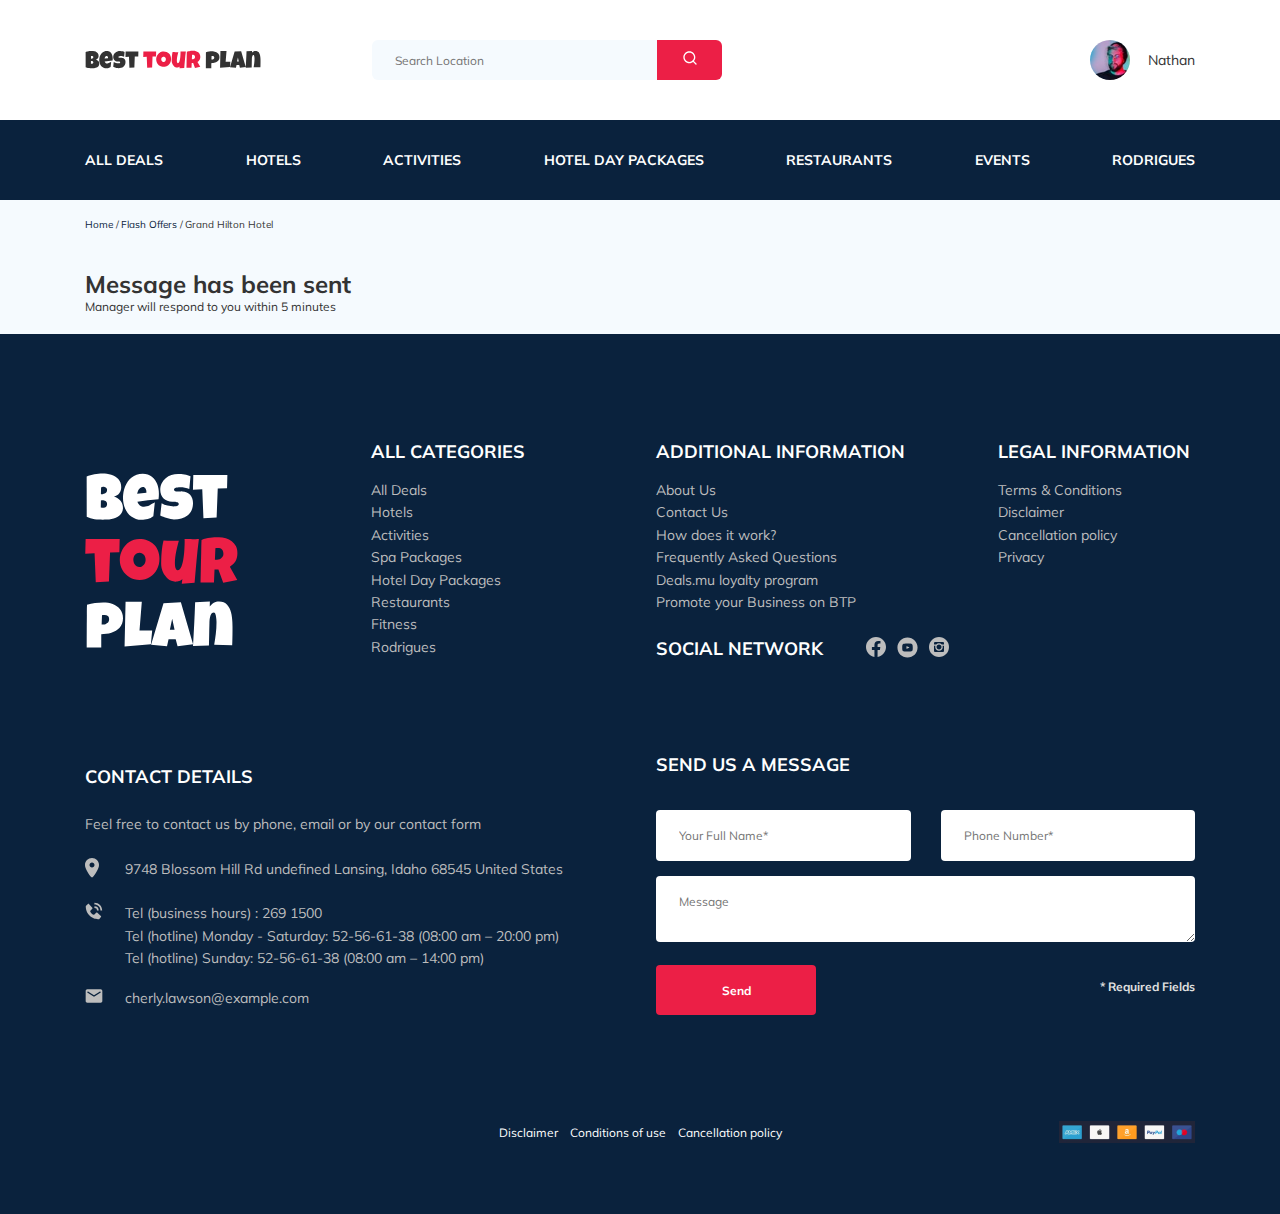
==== thankyou.html @ 8f0db2c3 "fixed: php mailer" ====
<!DOCTYPE html>
<html lang="en">

<head>
  <meta charset="UTF-8">
  <meta http-equiv="X-UA-Compatible" content="IE=edge">
  <meta name="viewport" content="width=device-width, initial-scale=1.0">
  <title>Best Tour Plan</title>
  <link
    href="https://fonts.googleapis.com/css2?family=Mulish:wght@300;400;600;700&family=Nunito+Sans:wght@400;600&display=swap"
    rel="stylesheet">
  <link href="https://fonts.googleapis.com/css2?family=Nunito:wght@300;400;600;700;800&display=swap" rel="stylesheet">
  <link rel="stylesheet" href="css/style.css">
  <link rel="stylesheet" href="css/swiper-bundle.min.css">
</head>

<body>
  <header class="navbar navbar--fixed">
    <div class="container">
      <div class="navbar-top">
        <a href="#" class="logo">
          <img src="img/header-logo-vertical.svg" alt="Logo: Best Tour Plan" class="logo__image">
        </a>
        <form action="#" class="search navbar__search navbar__search--mobile_hidden">
          <input type="text" class="search__input" placeholder="Search Location">
          <button class="search__button">
            <img src="img/search.svg" alt="Icon: search">
          </button>
        </form>
        <a href="#" class="user navbar__user navbar__user--mobile_hidden">
          <img src="img/avatar-nathan.jpg" alt="avatar: Nathan" class="user__avatar">
          <span class="user__name">Nathan</span>
        </a>
        <button class="menu-button navbar-top__menu-button">
          <span class="menu-button__line"></span>
          <span class="menu-button__line"></span>
          <span class="menu-button__line"></span>
        </button>
      </div>

    </div>
    <nav class="navbar-bottom">
      <ul class="navbar-menu container">
        <li class="navbar-menu__item navbar-menu__item--mobile_visible">
          <a href="#" class="user navbar__user navbar__user--mobile_visible">
            <img src="img/avatar-nathan.jpg" alt="avatar: Nathan" class="user__avatar">
            <span class="user__name">Nathan</span>
          </a>
        </li>
        <li class="navbar-menu__item navbar-menu__item--mobile_visible">
          <form action="#" class="search navbar__search navbar__search--mobile_visible">
            <input type="text" class="search__input" placeholder="Search Location">
            <button class="search__button">
              <img src="img/search.svg" alt="Icon: search">
            </button>
          </form>
        </li>
        <li class="navbar-menu__item">
          <a class="navbar-menu__link" href="">All Deals</a>
        </li>
        <li class="navbar-menu__item">
          <a class="navbar-menu__link" href="">Hotels</a>
        </li>
        <li class="navbar-menu__item">
          <a class="navbar-menu__link" href="">Activities</a>
        </li>
        <li class="navbar-menu__item">
          <a class="navbar-menu__link" href="">Hotel Day Packages</a>
        </li>
        <li class="navbar-menu__item">
          <a class="navbar-menu__link" href="">Restaurants</a>
        </li>
        <li class="navbar-menu__item">
          <a class="navbar-menu__link" href="">Events</a>
        </li>
        <li class="navbar-menu__item">
          <a class="navbar-menu__link" href="">Rodrigues</a>
        </li>
      </ul>
    </nav>
  </header>
  <div class="breadcrumb">
    <div class="container">
      <ul class="breadcrumb-list">
        <li class="breadcrumb-list__item">
          <a href="#" class="breadcrumb-list__link">Home</a>
        </li>
        <li class="breadcrumb-list__item">
          <a href="#" class="breadcrumb-list__link">Flash Offers</a>
        </li>
        <li class="breadcrumb-list__item">
          Grand Hilton Hotel
        </li>
      </ul>
    </div>
  </div>
  <section class="hotel">
    <div class="container">
      <div class="hotel-info">
        <div class="hotel-info__text">
          <h1 class="hotel-name">Message has been sent</h1>
          <p class="descripton">Manager will respond to you within 5 minutes</p>
        </div>
      </div>
    </div>
  </section>
  <footer class="footer">
    <div class="container">
      <div class="footer-wrapper">
        <div class="footer__logo">
          <img src="img/footer-logo.svg" alt="logo: best tour plan">
        </div>
        <div class="footer__list footer__categories">
          <h3 class="footer__title">ALL CATEGORIES</h3>
          <ul class="footer__ul">
            <li class="footer__item">
              <a href="#" class="footer__link">All Deals</a>
            </li>
            <li class="footer__item">
              <a href="#" class="footer__link">Hotels</a>
            </li>
            <li class="footer__item">
              <a href="#" class="footer__link">Activities</a>
            </li>
            <li class="footer__item">
              <a href="#" class="footer__link">Spa Packages</a>
            </li>
            <li class="footer__item">
              <a href="#" class="footer__link">Hotel Day Packages</a>
            </li>
            <li class="footer__item">
              <a href="#" class="footer__link">Restaurants</a>
            </li>
            <li class="footer__item">
              <a href="#" class="footer__link">Fitness</a>
            </li>
            <li class="footer__item">
              <a href="#" class="footer__link">Rodrigues</a>
            </li>
          </ul>
        </div>
        <!-- /categories list -->
        <div class="footer__list footer__information">
          <h3 class="footer__title">ADDITIONAL INFORMATION</h3>
          <ul class="footer__ul">
            <li class="footer__item">
              <a href="#" class="footer__link">About Us</a>
            </li>
            <li class="footer__item">
              <a href="#" class="footer__link">Contact Us</a>
            </li>
            <li class="footer__item">
              <a href="#" class="footer__link">How does it work?</a>
            </li>
            <li class="footer__item">
              <a href="#" class="footer__link">Frequently Asked Questions</a>
            </li>
            <li class="footer__item">
              <a href="#" class="footer__link">Deals.mu loyalty program</a>
            </li>
            <li class="footer__item">
              <a href="#" class="footer__link">Promote your Business on BTP</a>
            </li>
          </ul>
        </div>
        <!-- /additional list -->
        <div class="footer__social-network">
          <h3 class="footer__title footer__title--m0">Social Network</h3>
          <div class="footer__social-links">
            <a href="#" class="footer__link">
              <img src="img/fb.svg" alt="icon: facebook">
            </a>
            <a href="#" class="footer__link">
              <img src="img/yt.svg" alt="icon: youtube">
            </a>
            <a href="#" class="footer__link">
              <img src="img/inst.svg" alt="icon: instargam">
            </a>
          </div>
        </div>
        <!-- /.footer__social-network -->
        <div class="footer__list footer__legal">
          <h3 class="footer__title">LEGAL INFORMATION</h3>
          <ul class="footer__ul">
            <li class="footer__item">
              <a href="#" class="footer__link">Terms & Conditions</a>
            </li>
            <li class="footer__item">
              <a href="#" class="footer__link">Disclaimer</a>
            </li>
            <li class="footer__item">
              <a href="#" class="footer__link">Cancellation policy</a>
            </li>
            <li class="footer__item">
              <a href="#" class="footer__link">Privacy</a>
            </li>
          </ul>
        </div>
        <!-- /.footer__legal information -->
        <div class="footer__contact-details">
          <h3 class="footer__title footer__title--mb30">Contact Details</h3>
          <p class="footer__text">Feel free to contact us by phone, email or by our contact form</p>
          <ul class="footer__ul">
            <li class="footer__item footer__item--mb33">
              <div class="footer__icon-wrapper"><img src="img/map-mark.svg" alt="icon: map-mark" class="footer__icon">
              </div>
              9748 Blossom Hill Rd undefined Lansing, Idaho 68545 United States
            </li>
            <li class="footer__item footer__item--mb33">
              <div class="footer__icon-wrapper"><img src="img/phone-call.svg" alt="icon: phone" class="footer__icon">
              </div>
              Tel (business hours) : 269 1500 <br>
              Tel (hotline) Monday - Saturday: 52-56-61-38 (08:00 am – 20:00 pm) <br>
              Tel (hotline) Sunday: 52-56-61-38 (08:00 am – 14:00 pm)

            </li>
            <li class="footer__item footer__item--mb33">
              <div class="footer__icon-wrapper"><img src="img/mail.svg" alt="icon: mail" class="footer__icon"></div>
              cherly.lawson@example.com
            </li>
          </ul>
        </div>
        <!-- /.footer__contact-details -->
        <div class="footer__send-message">
          <h3 class="footer__title footer__title--m34">Send us a message</h3>
          <form action="send.php" method="POST" class="footer__form-wrapper">
            <input type="text" class="input footer__input" placeholder="Your Full Name*" name="name">
            <input type="tel" class="input footer__input" placeholder="Phone Number*" name="phone">
            <textarea class="footer__message" placeholder="Message" name="message"></textarea>
            <button class="button footer__button" type="submit">Send</button>
            <span class="footer__info">* Required Fields</span>
          </form>
        </div>
        <!-- /.footer__send-message -->
        <ul class="footer__bottom bottom">
          <li class="bottom__item"><a href="#" class="bottom__link">Disclaimer</a></li>
          <li class="bottom__item"><a href="#" class="bottom__link">Conditions of use</a></li>
          <li class="bottom__item"><a href="#" class="bottom__link">Cancellation policy</a></li>
        </ul>
        <div class="footer__payment">
          <img src="img/payment.png" alt="payment methods">
        </div>
      </div>
    </div>
  </footer>
  <script src="https://api-maps.yandex.ru/2.1/?apikey=вашAPI-ключ&lang=ru_RU"></script>
  <script src="js/swiper-bundle.min.js"></script>
  <script src="js/main.js"></script>
</body>

</html>
---- css/style.css ----
@charset "UTF-8";
/*! normalize.css v8.0.1 | MIT License | github.com/necolas/normalize.css */
/* Document
   ========================================================================== */
/**
 * 1. Correct the line height in all browsers.
 * 2. Prevent adjustments of font size after orientation changes in iOS.
 */
html {
  line-height: 1.15;
  /* 1 */
  -webkit-text-size-adjust: 100%;
  /* 2 */
}

/* Sections
   ========================================================================== */
/**
 * Remove the margin in all browsers.
 */
body {
  margin: 0;
}

/**
 * Render the `main` element consistently in IE.
 */
main {
  display: block;
}

/**
 * Correct the font size and margin on `h1` elements within `section` and
 * `article` contexts in Chrome, Firefox, and Safari.
 */
h1 {
  font-size: 2em;
  margin: 0.67em 0;
}

/* Grouping content
   ========================================================================== */
/**
 * 1. Add the correct box sizing in Firefox.
 * 2. Show the overflow in Edge and IE.
 */
hr {
  -webkit-box-sizing: content-box;
          box-sizing: content-box;
  /* 1 */
  height: 0;
  /* 1 */
  overflow: visible;
  /* 2 */
}

/**
 * 1. Correct the inheritance and scaling of font size in all browsers.
 * 2. Correct the odd `em` font sizing in all browsers.
 */
pre {
  font-family: monospace, monospace;
  /* 1 */
  font-size: 1em;
  /* 2 */
}

/* Text-level semantics
   ========================================================================== */
/**
 * Remove the gray background on active links in IE 10.
 */
a {
  background-color: transparent;
}

/**
 * 1. Remove the bottom border in Chrome 57-
 * 2. Add the correct text decoration in Chrome, Edge, IE, Opera, and Safari.
 */
abbr[title] {
  border-bottom: none;
  /* 1 */
  text-decoration: underline;
  /* 2 */
  -webkit-text-decoration: underline dotted;
          text-decoration: underline dotted;
  /* 2 */
}

/**
 * Add the correct font weight in Chrome, Edge, and Safari.
 */
b,
strong {
  font-weight: bolder;
}

/**
 * 1. Correct the inheritance and scaling of font size in all browsers.
 * 2. Correct the odd `em` font sizing in all browsers.
 */
code,
kbd,
samp {
  font-family: monospace, monospace;
  /* 1 */
  font-size: 1em;
  /* 2 */
}

/**
 * Add the correct font size in all browsers.
 */
small {
  font-size: 80%;
}

/**
 * Prevent `sub` and `sup` elements from affecting the line height in
 * all browsers.
 */
sub,
sup {
  font-size: 75%;
  line-height: 0;
  position: relative;
  vertical-align: baseline;
}

sub {
  bottom: -0.25em;
}

sup {
  top: -0.5em;
}

/* Embedded content
   ========================================================================== */
/**
 * Remove the border on images inside links in IE 10.
 */
img {
  border-style: none;
}

/* Forms
   ========================================================================== */
/**
 * 1. Change the font styles in all browsers.
 * 2. Remove the margin in Firefox and Safari.
 */
button,
input,
optgroup,
select,
textarea {
  font-family: inherit;
  /* 1 */
  font-size: 100%;
  /* 1 */
  line-height: 1.15;
  /* 1 */
  margin: 0;
  /* 2 */
}

/**
 * Show the overflow in IE.
 * 1. Show the overflow in Edge.
 */
button,
input {
  /* 1 */
  overflow: visible;
}

/**
 * Remove the inheritance of text transform in Edge, Firefox, and IE.
 * 1. Remove the inheritance of text transform in Firefox.
 */
button,
select {
  /* 1 */
  text-transform: none;
}

/**
 * Correct the inability to style clickable types in iOS and Safari.
 */
button,
[type="button"],
[type="reset"],
[type="submit"] {
  -webkit-appearance: button;
}

/**
 * Remove the inner border and padding in Firefox.
 */
button::-moz-focus-inner,
[type="button"]::-moz-focus-inner,
[type="reset"]::-moz-focus-inner,
[type="submit"]::-moz-focus-inner {
  border-style: none;
  padding: 0;
}

/**
 * Restore the focus styles unset by the previous rule.
 */
button:-moz-focusring,
[type="button"]:-moz-focusring,
[type="reset"]:-moz-focusring,
[type="submit"]:-moz-focusring {
  outline: 1px dotted ButtonText;
}

/**
 * Correct the padding in Firefox.
 */
fieldset {
  padding: 0.35em 0.75em 0.625em;
}

/**
 * 1. Correct the text wrapping in Edge and IE.
 * 2. Correct the color inheritance from `fieldset` elements in IE.
 * 3. Remove the padding so developers are not caught out when they zero out
 *    `fieldset` elements in all browsers.
 */
legend {
  -webkit-box-sizing: border-box;
          box-sizing: border-box;
  /* 1 */
  color: inherit;
  /* 2 */
  display: table;
  /* 1 */
  max-width: 100%;
  /* 1 */
  padding: 0;
  /* 3 */
  white-space: normal;
  /* 1 */
}

/**
 * Add the correct vertical alignment in Chrome, Firefox, and Opera.
 */
progress {
  vertical-align: baseline;
}

/**
 * Remove the default vertical scrollbar in IE 10+.
 */
textarea {
  overflow: auto;
}

/**
 * 1. Add the correct box sizing in IE 10.
 * 2. Remove the padding in IE 10.
 */
[type="checkbox"],
[type="radio"] {
  -webkit-box-sizing: border-box;
          box-sizing: border-box;
  /* 1 */
  padding: 0;
  /* 2 */
}

/**
 * Correct the cursor style of increment and decrement buttons in Chrome.
 */
[type="number"]::-webkit-inner-spin-button,
[type="number"]::-webkit-outer-spin-button {
  height: auto;
}

/**
 * 1. Correct the odd appearance in Chrome and Safari.
 * 2. Correct the outline style in Safari.
 */
[type="search"] {
  -webkit-appearance: textfield;
  /* 1 */
  outline-offset: -2px;
  /* 2 */
}

/**
 * Remove the inner padding in Chrome and Safari on macOS.
 */
[type="search"]::-webkit-search-decoration {
  -webkit-appearance: none;
}

/**
 * 1. Correct the inability to style clickable types in iOS and Safari.
 * 2. Change font properties to `inherit` in Safari.
 */
::-webkit-file-upload-button {
  -webkit-appearance: button;
  /* 1 */
  font: inherit;
  /* 2 */
}

/* Interactive
   ========================================================================== */
/*
 * Add the correct display in Edge, IE 10+, and Firefox.
 */
details {
  display: block;
}

/*
 * Add the correct display in all browsers.
 */
summary {
  display: list-item;
}

/* Misc
   ========================================================================== */
/**
 * Add the correct display in IE 10+.
 */
template {
  display: none;
}

/**
 * Add the correct display in IE 10.
 */
[hidden] {
  display: none;
}

/*Обнуление стилей*/
* {
  padding: 0;
  margin: 0;
  border: 0;
}

*,
*:before,
*:after {
  -webkit-box-sizing: border-box;
          box-sizing: border-box;
}

:focus,
:active {
  outline: none;
}

a:focus,
a:active {
  outline: none;
}

nav,
footer,
header,
aside {
  display: block;
}

input,
button,
textarea {
  font-family: inherit;
}

input::-ms-clear {
  display: none;
}

button {
  cursor: pointer;
}

button::-moz-focus-iner {
  padding: 0;
  border: 0;
}

a,
a:visited {
  text-decoration: none;
}

a:hover {
  text-decoration: none;
}

ul li {
  list-style: none;
}

h1,
h2,
h3,
h4,
h5,
h6 {
  font-style: inherit;
  margin: 0;
}

html,
body {
  height: 100%;
  width: 100%;
  font-size: 100%;
  line-height: 1;
  font-family: 'Mulish', sans-serif;
  color: #333333;
  background-color: #F5FAFE;
}

body.lock {
  overflow: hidden;
}

.container {
  max-width: 1110px;
  margin: auto;
}

img {
  max-width: 100%;
}

.navbar {
  background-color: #fff;
}

.navbar-top {
  display: -webkit-box;
  display: -ms-flexbox;
  display: flex;
  -webkit-box-align: center;
      -ms-flex-align: center;
          align-items: center;
  -webkit-box-pack: justify;
      -ms-flex-pack: justify;
          justify-content: space-between;
  padding: 40px 0;
}

.navbar__search {
  margin-right: auto;
  margin-left: 110px;
}

.navbar__menu-button {
  display: none;
}

.navbar-menu {
  display: -webkit-box;
  display: -ms-flexbox;
  display: flex;
  -webkit-box-align: center;
      -ms-flex-align: center;
          align-items: center;
  -webkit-box-pack: justify;
      -ms-flex-pack: justify;
          justify-content: space-between;
  padding: 31px 0;
  color: #fff;
}

.navbar-menu__link {
  color: inherit;
  font-size: 14px;
  font-weight: 700;
  text-transform: uppercase;
  line-height: 18px;
}

.navbar-menu__item--mobile_visible {
  display: none;
}

.navbar-bottom {
  background-color: #0A223D;
}

.logo {
  width: 177px;
}

.search {
  display: -webkit-box;
  display: -ms-flexbox;
  display: flex;
  -webkit-box-align: center;
      -ms-flex-align: center;
          align-items: center;
  overflow: hidden;
  position: relative;
  border-radius: 6px;
  height: 40px;
}

.search__input {
  padding-left: 23px;
  padding-right: 85px;
  height: inherit;
  width: 350px;
  height: 100%;
  border: none;
  font-size: 12px;
  line-height: 15px;
  background-color: #F5FAFE;
  color: #333333;
}

.search__button {
  position: absolute;
  right: 0;
  top: 0;
  height: inherit;
  width: 65px;
  border: none;
  background-color: #EC1F46;
}

.user {
  display: -webkit-box;
  display: -ms-flexbox;
  display: flex;
  -webkit-box-align: center;
      -ms-flex-align: center;
          align-items: center;
  text-decoration: none;
  color: #333333;
}

.user__avatar {
  width: 40px;
  height: 40px;
  border-radius: 50%;
  -o-object-fit: cover;
     object-fit: cover;
}

.user__name {
  font-size: 14px;
  font-weight: normal;
  line-height: 18px;
  margin-left: 18px;
}

.breadcrumb {
  padding: 18px 0;
  font-size: 10px;
  line-height: 13px;
}

.breadcrumb-list {
  display: -webkit-box;
  display: -ms-flexbox;
  display: flex;
  -webkit-box-align: center;
      -ms-flex-align: center;
          align-items: center;
}

.breadcrumb-list__item:not(:last-child) {
  margin-right: 2px;
}

.breadcrumb-list__item:not(:last-child)::after {
  content: '/';
}

.breadcrumb-list__link {
  color: #0A223D;
}

.hotel-info {
  display: -webkit-box;
  display: -ms-flexbox;
  display: flex;
  -webkit-box-align: center;
      -ms-flex-align: center;
          align-items: center;
  -webkit-box-pack: justify;
      -ms-flex-pack: justify;
          justify-content: space-between;
  padding: 20px 0 20px 0;
}

.hotel-info__text {
  display: -webkit-box;
  display: -ms-flexbox;
  display: flex;
  -webkit-box-align: center;
      -ms-flex-align: center;
          align-items: center;
  -ms-flex-wrap: wrap;
      flex-wrap: wrap;
}

.hotel-info__rating {
  padding: 9px 6px 6px 7px;
  background-color: #EC1F46;
  border-radius: 4px;
  color: #fff;
}

.hotel-name {
  display: block;
  font-weight: bold;
  font-size: 24px;
  line-height: 30px;
  margin-right: 14px;
}

.hotel-grid {
  display: -webkit-box;
  display: -ms-flexbox;
  display: flex;
  -webkit-box-pack: justify;
      -ms-flex-pack: justify;
          justify-content: space-between;
}

.hotel-slider {
  width: 728px;
  height: 450px;
}

.hotel-slider__item {
  width: 100%;
  height: 100%;
  position: relative;
  border-radius: 8px;
  overflow: hidden;
}

.hotel-slider__item::after {
  content: '';
  position: absolute;
  width: 100%;
  height: 100%;
  top: 0;
  left: 0;
  background: -webkit-gradient(linear, left top, left bottom, from(rgba(0, 122, 223, 0.48)), to(rgba(255, 255, 255, 0.128)));
  background: linear-gradient(180deg, rgba(0, 122, 223, 0.48) 0%, rgba(255, 255, 255, 0.128) 100%);
  z-index: 5;
}

.hotel-slider__button {
  position: absolute;
  width: 30px;
  height: 30px;
  z-index: 10;
  top: 50%;
  -webkit-transform: translateY(-50%);
          transform: translateY(-50%);
  background-color: transparent;
  background-size: 10px;
}

.hotel-slider__button--prev {
  background-image: url(../img/arrow-prev.svg);
  background-repeat: no-repeat;
  background-position: center;
  left: 18px;
}

.hotel-slider__button--next {
  background-image: url(../img/arrow-next.svg);
  background-repeat: no-repeat;
  background-position: center;
  right: 18px;
}

.swiper-container.hotel-slider {
  margin-left: 0;
}

.stars {
  display: -webkit-box;
  display: -ms-flexbox;
  display: flex;
  -ms-flex-preferred-size: 100%;
      flex-basis: 100%;
  margin-bottom: 8px;
  margin-right: 15px;
}

.offer {
  padding: 3px 9px 4px 9px;
  background-color: #EC1F46;
  color: #fff;
  font-weight: 600;
  font-size: 10px;
  line-height: 13px;
  border-radius: 3px;
}

.descripton {
  display: block;
  -ms-flex-preferred-size: 100%;
      flex-basis: 100%;
  font-size: 12px;
  line-height: 15px;
}

.rating {
  min-width: 65px;
  height: 45px;
  text-align: center;
}

.rating__user {
  display: block;
  font-weight: 600;
  font-size: 8px;
  line-height: 10px;
  margin-bottom: 2px;
}

.rating__counter {
  font-weight: bold;
  font-size: 14px;
  line-height: 18px;
}

.rating__counter--best {
  font-size: 10px;
}

.booking {
  font-family: 'Nunito', sans-serif;
}

.booking__other {
  width: 100%;
  padding: 13px 0;
  background-color: #EC1F46;
  font-weight: 600;
  font-size: 14px;
  line-height: 19px;
  color: #fff;
  border-radius: 4px;
}

.booking__option {
  width: 350px;
  padding: 29px 29px 26px 26px;
  margin-bottom: 27px;
  font-family: 'Nunito', sans-serif;
  background: #0A223D;
  color: #fff;
  border-radius: 8px;
}

.booking__map {
  width: 347px;
  height: 213px;
  border-radius: 10px;
  overflow: hidden;
}

.price {
  display: -webkit-box;
  display: -ms-flexbox;
  display: flex;
  -webkit-box-pack: justify;
      -ms-flex-pack: justify;
          justify-content: space-between;
  margin-bottom: 9px;
}

.price__person {
  margin-top: 4px;
}

.price__start {
  display: block;
  font-weight: normal;
  font-size: 10px;
  line-height: 14px;
}

.price__pricetag {
  display: block;
  font-weight: 800;
  font-size: 24px;
  line-height: 32px;
}

.price__per-room {
  display: block;
  font-weight: normal;
  font-size: 12px;
  line-height: 16px;
  margin-top: -4px;
}

.price__guests {
  display: -webkit-box;
  display: -ms-flexbox;
  display: flex;
  -webkit-box-align: center;
      -ms-flex-align: center;
          align-items: center;
  -webkit-box-pack: justify;
      -ms-flex-pack: justify;
          justify-content: space-between;
  margin-bottom: 8px;
}

.price__icon {
  margin-right: 9px;
}

.price--quantity {
  font-weight: normal;
  font-size: 12px;
  line-height: 16px;
}

.price__room {
  display: -webkit-box;
  display: -ms-flexbox;
  display: flex;
  -webkit-box-align: center;
      -ms-flex-align: center;
          align-items: center;
  -webkit-box-pack: justify;
      -ms-flex-pack: justify;
          justify-content: space-between;
}

.price__quantity {
  font-weight: normal;
  font-size: 12px;
  line-height: 16px;
}

.call-center {
  display: -webkit-box;
  display: -ms-flexbox;
  display: flex;
  -webkit-box-align: center;
      -ms-flex-align: center;
          align-items: center;
  -webkit-box-pack: justify;
      -ms-flex-pack: justify;
          justify-content: space-between;
  margin-bottom: 17px;
  font-weight: 600;
  font-size: 18px;
  line-height: 25px;
}

.call-center__quick-dial {
  font-style: normal;
  font-weight: 600;
  font-size: 18px;
  line-height: 25px;
}

.call-center__phone {
  display: -webkit-box;
  display: -ms-flexbox;
  display: flex;
  -webkit-box-align: center;
      -ms-flex-align: center;
          align-items: center;
  -webkit-box-pack: justify;
      -ms-flex-pack: justify;
          justify-content: space-between;
}

.call-center__number {
  margin-left: 8px;
  color: #fff;
}

.newsletter {
  margin-top: 70px;
  padding: 98px 0 87px 0;
  background: url(../img/newsletter-bg.jpg);
  background-attachment: fixed;
  background-repeat: no-repeat;
  background-size: cover;
  background-position: center;
  position: relative;
}

.newsletter::after {
  content: '';
  position: absolute;
  left: 0;
  top: 0;
  right: 0;
  bottom: 0;
  width: 100%;
  height: 100%;
  background: rgba(10, 34, 61, 0.8);
}

.newsletter-container {
  margin: auto;
  max-width: 730px;
  display: -webkit-box;
  display: -ms-flexbox;
  display: flex;
  -webkit-box-align: center;
      -ms-flex-align: center;
          align-items: center;
  -webkit-box-pack: justify;
      -ms-flex-pack: justify;
          justify-content: space-between;
  color: #fff;
}

.newsletter-title {
  font-weight: 300;
  font-size: 24px;
  line-height: 30px;
  z-index: 10;
}

.newsletter-title__strong {
  display: block;
  font-weight: 600;
  font-size: 36px;
  line-height: 45px;
  text-transform: uppercase;
}

.newsletter__subscribe {
  width: 350px;
  z-index: 10;
  background: #FFFFFF;
  border-radius: 4px;
  overflow: hidden;
  position: relative;
}

.subscribe__input {
  width: 100%;
  padding: 19px 75px 19px 33px;
  font-weight: 300;
  font-size: 14px;
  line-height: 18px;
  color: #BDBDBD;
}

.subscribe__button {
  position: absolute;
  top: 0;
  right: 0;
  width: 65px;
  height: 100%;
  background-color: #EC1F46;
  font-weight: bold;
  font-size: 12px;
  line-height: 15px;
  color: #fff;
}

.reviews {
  padding: 40px 0 70px 0;
}

.reviews__title {
  font-style: normal;
  font-weight: bold;
  font-size: 36px;
  line-height: 45px;
  text-align: center;
  text-transform: uppercase;
  color: #333333;
  margin-bottom: 70px;
}

.reviews-slider__profile {
  text-align: center;
  margin-bottom: 30px;
  margin-top: -45px;
}

.reviews-slider__item {
  position: relative;
  max-width: 731px;
  -webkit-box-align: center;
      -ms-flex-align: center;
          align-items: center;
  margin: 45px auto 0;
  display: -webkit-box;
  display: -ms-flexbox;
  display: flex;
  -webkit-box-orient: vertical;
  -webkit-box-direction: normal;
      -ms-flex-direction: column;
          flex-direction: column;
  align-items: center;
  background-color: #fff;
  padding: 0 96px 30px 98px;
}

.reviews-slider__item::after {
  content: '';
  background-image: url(../img/quote-left.svg);
  position: absolute;
  width: 70px;
  height: 48px;
  top: 13px;
  left: 64px;
}

.reviews-slider__item::before {
  content: '';
  background-image: url(../img/quote-right.svg);
  position: absolute;
  width: 70px;
  height: 48px;
  bottom: 114px;
  right: 60px;
}

.reviews-slider__avatar {
  width: 90px;
  height: 90px;
  border-radius: 50%;
  -o-object-fit: cover;
     object-fit: cover;
  margin-bottom: 8px;
}

.reviews-slider__username {
  font-style: normal;
  font-weight: bold;
  font-size: 12px;
  line-height: 15px;
  color: #EC1F46;
  margin-bottom: 10px;
}

.reviews-slider__date {
  display: block;
  font-weight: normal;
  font-size: 10px;
  line-height: 13px;
  color: #000;
  margin-bottom: 4px;
}

.reviews-slider__rating {
  display: -webkit-box;
  display: -ms-flexbox;
  display: flex;
  -webkit-box-pack: center;
      -ms-flex-pack: center;
          justify-content: center;
  -webkit-box-align: center;
      -ms-flex-align: center;
          align-items: center;
  margin: 0;
}

.reviews-slider__text {
  max-height: 115px;
  overflow: auto;
  font-weight: normal;
  font-size: 12px;
  line-height: 160%;
  text-align: justify;
  color: #333333;
}

.reviews-slider__button {
  position: absolute;
  width: 30px;
  height: 30px;
  z-index: 10;
  top: 50%;
  -webkit-transform: translateY(-100%);
          transform: translateY(-100%);
  background-position: center;
  background-color: transparent;
  background-repeat: no-repeat;
  background-size: 10px;
}

.reviews-slider__button--prev {
  background-image: url(../img/secondary-left.svg);
  left: 18px;
}

.reviews-slider__button--next {
  background-image: url(../img/secondary-right.svg);
  right: 18px;
}

.stars__item {
  margin: 0 1px;
}

.activities {
  padding-top: 60px;
  padding-bottom: 98px;
}

.activities-title {
  font-style: normal;
  font-weight: bold;
  font-size: 24px;
  line-height: 30px;
  text-transform: uppercase;
  color: #000000;
  margin-bottom: 57px;
}

.activities-wrapper {
  display: -webkit-box;
  display: -ms-flexbox;
  display: flex;
  -webkit-box-pack: justify;
      -ms-flex-pack: justify;
          justify-content: space-between;
  gap: 20px;
}

.card-item {
  width: 255px;
  height: 255px;
  display: -webkit-box;
  display: -ms-flexbox;
  display: flex;
  -webkit-box-orient: vertical;
  -webkit-box-direction: normal;
      -ms-flex-direction: column;
          flex-direction: column;
  -webkit-box-align: start;
      -ms-flex-align: start;
          align-items: start;
  -webkit-box-pack: end;
      -ms-flex-pack: end;
          justify-content: flex-end;
  position: relative;
  border-radius: 6px;
  overflow: hidden;
  padding: 24px 26px;
  color: #fff;
}

.card-item__image {
  height: 100%;
  width: 100%;
  position: absolute;
  top: 0;
  left: 0;
  right: 0;
  bottom: 0;
  -o-object-fit: cover;
     object-fit: cover;
  z-index: -2;
}

.card-item__title {
  font-weight: bold;
  font-size: 16px;
  line-height: 20px;
  margin-bottom: 18px;
  max-height: 70%;
  overflow: hidden;
}

.card-item__button {
  padding: 7px 22px 7px 21px;
  font-weight: 600;
  font-size: 12px;
  line-height: 16px;
  color: #fff;
  background-color: #EC1F46;
  border-radius: 4px;
}

.card-item::before {
  content: '';
  width: 100%;
  height: 100%;
  position: absolute;
  top: 0;
  left: 0;
  background: linear-gradient(179.83deg, rgba(196, 196, 196, 0) 35.34%, #0A223D 99.85%);
  z-index: -1;
}

.packages {
  margin-bottom: 70px;
}

.packages-title {
  font-weight: bold;
  font-size: 36px;
  line-height: 45px;
  text-align: center;
  text-transform: uppercase;
  margin-bottom: 65px;
}

.packages-cards {
  display: -ms-grid;
  display: grid;
  -ms-grid-rows: 500px 500px;
  -ms-grid-columns: (1fr)[3];
      grid-template: 500px 500px/repeat(3, 1fr);
  gap: 30px;
}

.packages-cards__item {
  display: -webkit-box;
  display: -ms-flexbox;
  display: flex;
  border-radius: 8px;
  overflow: hidden;
  position: relative;
}

.packages-cards__item::before {
  content: 'Flash Offer';
  position: absolute;
  left: 0;
  top: 34px;
  padding: 8px 12px 7px 11px;
  color: #fff;
  font-weight: 600;
  font-size: 12px;
  line-height: 15px;
  background-color: #EC1F46;
  border-radius: 0px 4px 4px 0px;
}

.packages-cards__item--big {
  -ms-grid-row: 1;
  grid-row: 1;
  -ms-grid-column: 1;
  -ms-grid-column-span: 2;
  grid-column: 1 / 3;
}

.packages-cards__item--little {
  -webkit-box-orient: vertical;
  -webkit-box-direction: normal;
      -ms-flex-direction: column;
          flex-direction: column;
}

.packages-cards__image {
  width: 100%;
  height: 100%;
  -o-object-fit: cover;
     object-fit: cover;
  -webkit-box-flex: 0;
      -ms-flex: 0 0 50%;
          flex: 0 0 50%;
}

.packages-cards__info {
  padding: 46px 21px 30px 43px;
  background-color: #0A223D;
  color: #fff;
  -webkit-box-flex: 0;
      -ms-flex: 0 0 50%;
          flex: 0 0 50%;
}

.packages-cards__info--little {
  padding: 30px 21px 25px 32px;
}

.packages-cards__stars {
  max-width: 48px;
  display: -webkit-box;
  display: -ms-flexbox;
  display: flex;
  -webkit-box-pack: justify;
      -ms-flex-pack: justify;
          justify-content: space-between;
  margin-bottom: 5px;
}

.packages-cards__stars--little {
  display: none;
}

.packages-cards__title {
  font-weight: bold;
  font-size: 18px;
  line-height: 23px;
  margin-bottom: 27px;
}

.packages-cards__title--little {
  margin-bottom: 23px;
}

.packages-cards__text {
  font-weight: normal;
  font-size: 14px;
  line-height: 160.6%;
  margin-bottom: 34px;
}

.packages-cards__text--little {
  display: none;
}

.packages-cards__options {
  margin-bottom: 37px;
  display: -webkit-box;
  display: -ms-flexbox;
  display: flex;
  -webkit-box-orient: vertical;
  -webkit-box-direction: normal;
      -ms-flex-direction: column;
          flex-direction: column;
  -webkit-box-pack: justify;
      -ms-flex-pack: justify;
          justify-content: space-between;
  height: 67px;
}

.packages-cards__options-item {
  font-weight: normal;
  font-size: 12px;
  line-height: 15px;
}

.packages-cards__options--little {
  margin-bottom: 24px;
}

.packages-cards__icon {
  width: 14px;
  height: 14px;
  margin-right: 14px;
}

.packages-cards__price {
  display: -webkit-box;
  display: -ms-flexbox;
  display: flex;
  -webkit-box-align: end;
      -ms-flex-align: end;
          align-items: flex-end;
  -webkit-box-pack: justify;
      -ms-flex-pack: justify;
          justify-content: space-between;
}

.packages-cards__price-old {
  display: block;
  font-weight: normal;
  font-size: 14px;
  line-height: 18px;
  -webkit-text-decoration-line: line-through;
          text-decoration-line: line-through;
  margin-bottom: 5px;
}

.packages-cards__price-new {
  font-weight: bold;
  font-size: 24px;
  line-height: 30px;
}

.packages-cards__button {
  padding: 11px 27px 10px 26px;
  color: #fff;
  font-weight: 600;
  font-size: 14px;
  line-height: 19px;
  background-color: #EC1F46;
  border-radius: 4px;
}

.footer {
  background-color: #0A223D;
  color: #BDBDBD;
  padding-top: 106px;
  padding-bottom: 46px;
}

.footer-wrapper {
  display: -ms-grid;
  display: grid;
  -ms-grid-rows: (minmax(70px, -webkit-max-content))[6];
  -ms-grid-rows: (minmax(70px, max-content))[6];
  -ms-grid-columns: (minmax(-webkit-min-content, 1fr))[4];
  -ms-grid-columns: (minmax(min-content, 1fr))[4];
      grid-template: repeat(6, minmax(70px, -webkit-max-content))/repeat(4, minmax(-webkit-min-content, 1fr));
      grid-template: repeat(6, minmax(70px, max-content))/repeat(4, minmax(min-content, 1fr));
  -webkit-column-gap: 32px;
          column-gap: 32px;
}

.footer__logo {
  -ms-grid-row: 1;
  -ms-grid-row-span: 2;
  grid-row: 1/3;
  -ms-flex-item-align: center;
      -ms-grid-row-align: center;
      align-self: center;
}

.footer__categories {
  -ms-grid-row: 1;
  -ms-grid-row-span: 2;
  grid-row: 1/3;
}

.footer__social-network {
  display: -webkit-box;
  display: -ms-flexbox;
  display: flex;
  -webkit-box-align: center;
      -ms-flex-align: center;
          align-items: center;
  -ms-grid-column: 3;
  -ms-grid-column-span: 2;
  grid-column: 3/5;
}

.footer__legal {
  -ms-grid-column: 4;
  -ms-grid-column-span: 1;
  grid-column: 4/5;
  -ms-grid-row: 1;
  -ms-grid-row-span: 1;
  grid-row: 1/2;
  -ms-grid-column-align: end;
      justify-self: end;
  padding-right: 5px;
}

.footer__contact-details {
  margin-top: 12px;
  -ms-grid-row: 4;
  -ms-grid-row-span: 1;
  grid-row: 4/5;
  -ms-grid-column: 1;
  -ms-grid-column-span: 2;
  grid-column: 1/3;
}

.footer__send-message {
  -ms-grid-row: 4;
  -ms-grid-row-span: 1;
  grid-row: 4/5;
  -ms-grid-column: 3;
  -ms-grid-column-span: 2;
  grid-column: 3/5;
}

.footer__title {
  font-style: normal;
  font-weight: bold;
  font-size: 18px;
  line-height: 23px;
  color: #fff;
  margin-bottom: 16px;
  text-transform: uppercase;
}

.footer__title--m0 {
  margin: 0;
}

.footer__title--m34 {
  margin-bottom: 34px;
}

.footer__title--mb30 {
  margin-bottom: 25px;
}

.footer__item {
  font-style: normal;
  font-weight: normal;
  font-size: 14px;
  line-height: 160%;
  color: #BDBDBD;
}

.footer__link {
  color: inherit;
}

.footer__social-links {
  width: 83px;
  display: -webkit-box;
  display: -ms-flexbox;
  display: flex;
  -webkit-box-align: center;
      -ms-flex-align: center;
          align-items: center;
  -webkit-box-pack: justify;
      -ms-flex-pack: justify;
          justify-content: space-between;
  margin-left: 43px;
}

.footer__form-wrapper {
  display: -ms-grid;
  display: grid;
  -ms-grid-rows: (minmax(51px, -webkit-min-content))[3];
  -ms-grid-rows: (minmax(51px, min-content))[3];
  -ms-grid-columns: (minmax(160px, 1fr))[2];
      grid-template: repeat(3, minmax(51px, -webkit-min-content))/repeat(2, minmax(160px, 1fr));
      grid-template: repeat(3, minmax(51px, min-content))/repeat(2, minmax(160px, 1fr));
  grid-row-gap: 15px;
  grid-column-gap: 30px;
}

.footer__message {
  -ms-grid-column: 1;
  -ms-grid-column-span: 2;
  grid-column: 1/3;
  background-color: #fff;
  padding: 18px 23px;
  border-radius: 4px;
  font-weight: normal;
  font-size: 12px;
  line-height: 15px;
  color: #BDBDBD;
  max-height: 123px;
  max-width: 100%;
}

.footer__input {
  background-color: #fff;
  border-radius: 4px;
  padding: 18px 23px;
  font-weight: normal;
  font-size: 12px;
  line-height: 15px;
  color: #BDBDBD;
}

.footer__button {
  padding: 18px 65px 17px 66px;
  font-weight: bold;
  font-size: 12px;
  line-height: 15px;
  color: #FFFFFF;
  background-color: #EC1F46;
  border-radius: 4px;
  margin-top: 8px;
  max-width: -webkit-max-content;
  max-width: -moz-max-content;
  max-width: max-content;
}

.footer__info {
  -ms-flex-item-align: center;
      -ms-grid-row-align: center;
      align-self: center;
  -ms-grid-column-align: end;
      justify-self: end;
  font-weight: bold;
  font-size: 12px;
  line-height: 15px;
  color: #E0E0E0;
}

.footer__text {
  font-weight: normal;
  font-size: 14px;
  line-height: 160%;
  margin-bottom: 22px;
}

.footer__item {
  display: -webkit-box;
  display: -ms-flexbox;
  display: flex;
  -webkit-box-align: start;
      -ms-flex-align: start;
          align-items: flex-start;
}

.footer__item--mb33 {
  margin-bottom: 18px;
}

.footer__icon-wrapper {
  width: 18px;
  margin-right: 22px;
  -ms-flex-negative: 0;
      flex-shrink: 0;
}

.footer__bottom {
  -ms-grid-row: 6;
  -ms-grid-row-span: 1;
  grid-row: 6/7;
  -ms-grid-column: 2;
  -ms-grid-column-span: 2;
  grid-column: 2/4;
  -ms-flex-item-align: center;
      -ms-grid-row-align: center;
      align-self: center;
}

.footer__payment {
  -ms-grid-row: 6;
  -ms-grid-row-span: 1;
  grid-row: 6/7;
  -ms-grid-column: 4;
  -ms-grid-column-span: 1;
  grid-column: 4/5;
  -ms-flex-item-align: center;
      -ms-grid-row-align: center;
      align-self: center;
  -ms-grid-column-align: end;
      justify-self: end;
}

.bottom {
  display: -webkit-box;
  display: -ms-flexbox;
  display: flex;
  -webkit-box-pack: center;
      -ms-flex-pack: center;
          justify-content: center;
}

.bottom__item {
  font-weight: normal;
  font-size: 12px;
  line-height: 15px;
  color: #FFFFFF;
  margin: 0 6px;
}

.bottom__link {
  color: inherit;
}

@media (max-width: 1200px) {
  .container {
    max-width: 960px;
  }
  .hotel-slider {
    width: 590px;
  }
  .swiper-slide__image {
    height: 100%;
    width: 100%;
    -o-object-fit: cover;
       object-fit: cover;
  }
  .card-item {
    width: 230px;
    height: 230px;
  }
}

@media (max-width: 992px) {
  .container {
    max-width: 700px;
  }
  .logo {
    width: 132px;
  }
  .navbar-top {
    padding: 30px 0;
  }
  .navbar__search {
    margin-left: 47px;
  }
  .navbar-menu {
    padding: 22px 0;
    -ms-flex-pack: distribute;
        justify-content: space-around;
  }
  .navbar-menu__link {
    font-size: 12px;
    line-height: 15px;
  }
  .search__input {
    width: 340px;
  }
  .hotel-grid {
    -webkit-box-orient: vertical;
    -webkit-box-direction: normal;
        -ms-flex-direction: column;
            flex-direction: column;
  }
  .hotel__slider {
    margin-bottom: 30px;
  }
  .hotel-slider {
    width: 100%;
  }
  .booking {
    display: -webkit-box;
    display: -ms-flexbox;
    display: flex;
    -webkit-box-pack: justify;
        -ms-flex-pack: justify;
            justify-content: space-between;
  }
  .booking__option {
    width: 340px;
    margin-bottom: 0;
    padding: 29px 22px 26px 23px;
  }
  .booking__map {
    width: 340px;
    height: 210px;
  }
  .newsletter {
    margin-top: 60px;
    padding: 92px 0 93px 0;
  }
  .newsletter-container {
    max-width: 700px;
  }
  .reviews {
    padding: 40px 0 60px 0;
  }
  .reviews__title {
    font-size: 30px;
    line-height: 38px;
    margin-bottom: 50px;
  }
  .reviews-slider__item {
    max-width: 580px;
    padding: 0 60px 30px 64px;
  }
  .reviews-slider__text {
    max-height: 135px;
  }
  .reviews-slider__button--prev {
    left: 0;
    -webkit-transform: translateY(-50%);
            transform: translateY(-50%);
  }
  .reviews-slider__button--next {
    -webkit-transform: translateY(-50%);
            transform: translateY(-50%);
    right: 0;
  }
  .activities {
    padding-bottom: 68px;
  }
  .activities-wrapper {
    -ms-flex-wrap: wrap;
        flex-wrap: wrap;
  }
  .card-item {
    -webkit-box-flex: 0;
        -ms-flex: 0 1 340px;
            flex: 0 1 340px;
    height: 255px;
  }
  .footer {
    padding-top: 73px;
  }
  .footer-wrapper {
    -ms-grid-rows: (minmax(56px, -webkit-max-content))[5];
    -ms-grid-rows: (minmax(56px, max-content))[5];
    -ms-grid-columns: (1fr)[6];
        grid-template: repeat(5, minmax(56px, -webkit-max-content))/repeat(6, 1fr);
        grid-template: repeat(5, minmax(56px, max-content))/repeat(6, 1fr);
    grid-row-gap: 39px;
    grid-column-gap: 30px;
  }
  .footer__logo {
    -ms-flex-item-align: start;
        -ms-grid-row-align: start;
        align-self: start;
    -ms-grid-row: 1;
    -ms-grid-row-span: 1;
    grid-row: 1 / 2;
    -ms-grid-column: 1;
    -ms-grid-column-span: 1;
    grid-column: 1 / 2;
  }
  .footer__social-network {
    -ms-grid-row: 1;
    -ms-grid-row-span: 1;
    grid-row: 1 / 2;
    -ms-grid-column: 2;
    -ms-grid-column-span: 4;
    grid-column: 2 / 6;
    padding-left: 66px;
  }
  .footer__categories {
    -ms-grid-row: 2;
    -ms-grid-row-span: 1;
    grid-row: 2 / 3;
    -ms-grid-column: 1;
    -ms-grid-column-span: 2;
    grid-column: 1 / 3;
  }
  .footer__information {
    -ms-grid-row: 2;
    -ms-grid-row-span: 1;
    grid-row: 2 / 3;
    -ms-grid-column: 2;
    -ms-grid-column-span: 3;
    grid-column: 2 / 5;
    padding-left: 79px;
  }
  .footer__legal {
    -ms-grid-row: 2;
    -ms-grid-row-span: 1;
    grid-row: 2 / 3;
    -ms-grid-column: 5;
    -ms-grid-column-span: 2;
    grid-column: 5 / 7;
    padding-right: 12px;
  }
  .footer__contact-details {
    margin-top: 21px;
    -ms-grid-row: 3;
    -ms-grid-row-span: 1;
    grid-row: 3 / 4;
    grid-column: span 6;
  }
  .footer__send-message {
    max-width: 540px;
    margin-top: 5px;
    -ms-grid-column: 1;
    -ms-grid-column-span: 5;
    grid-column: 1 / 6;
  }
  .footer__bottom {
    -ms-grid-row: 5;
    -ms-grid-row-span: 1;
    grid-row: 5/6;
    -ms-grid-column: 1;
    -ms-grid-column-span: 3;
    grid-column: 1/4;
    -ms-flex-item-align: center;
        -ms-grid-row-align: center;
        align-self: center;
    -ms-grid-column-align: start;
        justify-self: start;
  }
  .footer__payment {
    -ms-grid-row: 5;
    -ms-grid-row-span: 1;
    grid-row: 5/6;
    -ms-grid-column: 5;
    -ms-grid-column-span: 2;
    grid-column: 5/7;
    -ms-flex-item-align: center;
        -ms-grid-row-align: center;
        align-self: center;
    -ms-grid-column-align: end;
        justify-self: end;
  }
  .footer__logo {
    height: 120px;
  }
  .footer__icon-wrapper {
    margin-left: 8px;
    margin-right: 20px;
  }
  .vertical {
    max-width: 97px;
  }
  .bottom__item:nth-of-type(1) {
    margin-left: 0;
  }
}

@media (max-width: 767px) {
  body {
    padding-top: 72px;
  }
  .container {
    max-width: 576px;
    width: 92%;
  }
  .navbar__user--mobile_hidden, .navbar__search--mobile_hidden {
    display: none;
  }
  .navbar__user--mobile_visible, .navbar__search--mobile_visible {
    display: -webkit-box;
    display: -ms-flexbox;
    display: flex;
  }
  .navbar__user {
    -webkit-box-orient: vertical;
    -webkit-box-direction: normal;
        -ms-flex-direction: column;
            flex-direction: column;
    -webkit-box-pack: center;
        -ms-flex-pack: center;
            justify-content: center;
  }
  .navbar__search--mobile_visible {
    max-width: 243px;
    margin: 0;
  }
  .navbar-menu {
    -webkit-box-orient: vertical;
    -webkit-box-direction: normal;
        -ms-flex-direction: column;
            flex-direction: column;
    padding-top: 30px;
  }
  .navbar-menu__item {
    margin-bottom: 18px;
  }
  .navbar-menu__item--mobile_visible {
    display: block;
    margin-bottom: 27px;
  }
  .navbar-menu__item--mobile_visible:nth-of-type(2) {
    margin-bottom: 38px;
  }
  .navbar-bottom {
    display: none;
    position: fixed;
    left: 0;
    right: 0;
    bottom: 0;
    top: 72px;
    overflow: auto;
  }
  .navbar-bottom--visible {
    display: block;
  }
  .navbar--fixed {
    position: fixed;
    left: 0;
    right: 0;
    top: 0;
    z-index: 99;
  }
  .user__name {
    margin-left: 0;
    margin-top: 10px;
    color: #fff;
  }
  .menu-button {
    width: 16px;
    height: 11px;
    display: -webkit-box;
    display: -ms-flexbox;
    display: flex;
    -webkit-box-align: center;
        -ms-flex-align: center;
            align-items: center;
    -webkit-box-pack: justify;
        -ms-flex-pack: justify;
            justify-content: space-between;
    -webkit-box-orient: vertical;
    -webkit-box-direction: normal;
        -ms-flex-direction: column;
            flex-direction: column;
  }
  .menu-button__line {
    width: 16px;
    height: 1px;
    background-color: #333333;
  }
  .rating {
    display: none;
  }
  .offer {
    -webkit-box-ordinal-group: 0;
        -ms-flex-order: -1;
            order: -1;
  }
  .stars {
    -ms-flex-preferred-size: auto;
        flex-basis: auto;
    margin-left: auto;
  }
  .hotel-info {
    padding: 5px 0 21px 0;
  }
  .hotel-name {
    -ms-flex-preferred-size: 100%;
        flex-basis: 100%;
    margin-top: 10px;
    margin-right: 0;
  }
  .hotel-slider {
    height: 350px;
  }
  .hotel-slider__button {
    background-size: 4px;
  }
  .hotel-slider__button--prev {
    left: -2px;
  }
  .hotel-slider__button--next {
    right: -2px;
  }
  .booking {
    -webkit-box-orient: vertical;
    -webkit-box-direction: normal;
        -ms-flex-direction: column;
            flex-direction: column;
    min-height: 450px;
  }
  .booking__option {
    width: 100%;
  }
  .booking__map {
    width: 100%;
  }
  .booking__subscribe {
    margin-top: 37px;
  }
  .newsletter-container {
    max-width: 576px;
    width: 92%;
  }
  .reviews {
    padding-bottom: 50px;
  }
  .reviews-slider__item {
    max-width: 580px;
  }
  .reviews-slider__item::before, .reviews-slider__item::after {
    display: none;
  }
  .reviews-slider__button {
    top: 45px;
    -webkit-transform: translateY(-50%);
            transform: translateY(-50%);
  }
  .reviews-slider__button--prev {
    left: 20%;
  }
  .reviews-slider__button--next {
    right: 20%;
  }
  .reviews__title {
    font-size: 30px;
    line-height: 38px;
    margin-bottom: 50px;
  }
  .activities {
    padding-top: 40px;
    padding-bottom: 61px;
  }
  .activities-title {
    font-size: 18px;
    line-height: 23px;
    margin-bottom: 36px;
  }
  .card-item {
    -webkit-box-flex: 1;
        -ms-flex: 1 1 339px;
            flex: 1 1 339px;
  }
  .card-item:nth-of-type(2) {
    margin-bottom: 8px;
  }
}

@media (max-width: 576px) {
  .container {
    max-width: 280px;
  }
  .navbar-top {
    padding: 26px 0 30px 0px;
  }
  .logo {
    width: 99px;
  }
  .hotel__slider {
    margin-top: 16px;
    margin-bottom: 20px;
  }
  .hotel-slider {
    height: 179px;
  }
  .booking {
    min-height: 401px;
  }
  .booking__option {
    padding: 29px 22px 26px 23px;
  }
  .booking__map {
    height: 173px;
  }
  .newsletter {
    margin-top: 42px;
    padding-top: 76px;
    padding-bottom: 83px;
  }
  .newsletter-container {
    max-width: 280px;
    -webkit-box-orient: vertical;
    -webkit-box-direction: normal;
        -ms-flex-direction: column;
            flex-direction: column;
    -webkit-box-align: start;
        -ms-flex-align: start;
            align-items: start;
  }
  .newsletter-title {
    font-weight: 300;
    font-size: 20px;
    line-height: 25px;
    margin-bottom: 37px;
  }
  .newsletter-title__strong {
    margin-top: 5px;
    font-size: 30px;
    line-height: 38px;
  }
  .newsletter__subscribe {
    max-width: 100%;
  }
  .reviews-slider__item {
    max-width: 580px;
    padding: 0 29px 33px 33px;
  }
  .reviews-slider__text {
    text-align: left;
    max-height: 268px;
  }
  .reviews-slider__button {
    top: 45px;
    -webkit-transform: translateY(-50%);
            transform: translateY(-50%);
  }
  .reviews-slider__button--prev {
    left: 33px;
  }
  .reviews-slider__button--next {
    right: 36px;
  }
  .reviews__title {
    font-size: 18px;
    line-height: 23px;
    margin-bottom: 42px;
  }
  .footer {
    padding-top: 70px;
  }
  .footer-wrapper {
    -ms-grid-columns: 1fr;
        grid-template-columns: 1fr;
    -ms-grid-rows: (minmax(min-content, max-content))[8];
        grid-template-rows: repeat(8, minmax(-webkit-min-content, -webkit-max-content));
        grid-template-rows: repeat(8, minmax(min-content, max-content));
    grid-row-gap: 30px;
    grid-column-gap: 0;
  }
  .footer__logo {
    -ms-flex-item-align: start;
        -ms-grid-row-align: start;
        align-self: start;
    -ms-grid-column: 1;
    grid-column: 1;
    -ms-grid-row: 1;
    grid-row: 1;
  }
  .footer__social-network {
    -ms-grid-column: 1;
    grid-column: 1;
    -ms-grid-row: 2;
    grid-row: 2;
    padding-left: 0;
    -ms-flex-item-align: start;
        -ms-grid-row-align: start;
        align-self: start;
    -webkit-box-orient: vertical;
    -webkit-box-direction: normal;
        -ms-flex-direction: column;
            flex-direction: column;
    -webkit-box-align: start;
        -ms-flex-align: start;
            align-items: start;
    -webkit-box-pack: start;
        -ms-flex-pack: start;
            justify-content: start;
  }
  .footer__social-links {
    margin: 20px 0 0 0;
  }
  .footer__categories {
    -ms-grid-row: 5;
    grid-row: 5;
    -ms-grid-column: 1;
    grid-column: 1;
  }
  .footer__information {
    -ms-grid-row: 4;
    grid-row: 4;
    -ms-grid-column: 1;
    grid-column: 1;
    padding-left: 0;
    margin-top: -3px;
  }
  .footer__legal {
    -ms-grid-row: 3;
    grid-row: 3;
    -ms-grid-column: 1;
    grid-column: 1;
    padding-right: 0;
    -ms-grid-column-align: start;
        justify-self: start;
  }
  .footer__contact-details {
    margin-top: 10px;
    padding-top: 0;
    -ms-grid-row: 6;
    grid-row: 6;
    -ms-grid-column: 1;
    grid-column: 1;
  }
  .footer__send-message {
    max-width: 540px;
    margin-top: 13px;
    -ms-grid-column: 1;
    grid-column: 1;
    -ms-grid-row: 7;
    grid-row: 7;
  }
  .footer__form-wrapper {
    display: -ms-grid;
    display: grid;
    -ms-grid-rows: (minmax(51px, -webkit-min-content))[3];
    -ms-grid-rows: (minmax(51px, min-content))[3];
    -ms-grid-columns: (minmax(40px, 1fr))[2];
        grid-template: repeat(3, minmax(51px, -webkit-min-content))/repeat(2, minmax(40px, 1fr));
        grid-template: repeat(3, minmax(51px, min-content))/repeat(2, minmax(40px, 1fr));
    grid-row-gap: 15px;
    grid-column-gap: 30px;
  }
  .footer__message {
    grid-column: 2 span;
  }
  .footer__input {
    grid-column: 2 span;
  }
  .footer__button {
    grid-column: 2 span;
    -webkit-box-ordinal-group: 11;
        -ms-flex-order: 10;
            order: 10;
    margin-top: 0;
  }
  .footer__bottom {
    -ms-grid-row: 8;
    grid-row: 8;
    -ms-grid-column: 1;
    grid-column: 1;
  }
  .footer__payment {
    margin-top: -21px;
    -ms-grid-row: 9;
    grid-row: 9;
    -ms-grid-column: 1;
    grid-column: 1;
    -ms-grid-column-align: start;
        justify-self: start;
  }
  .footer__info {
    -ms-grid-column-align: start;
        justify-self: start;
  }
  .footer__logo {
    height: 120px;
    max-width: 95px;
  }
  .footer__title--m34 {
    margin-bottom: 14px;
  }
  .footer__icon-wrapper {
    margin-left: 4px;
    margin-right: 8px;
  }
  .bottom__item {
    margin: 0 4px;
  }
}
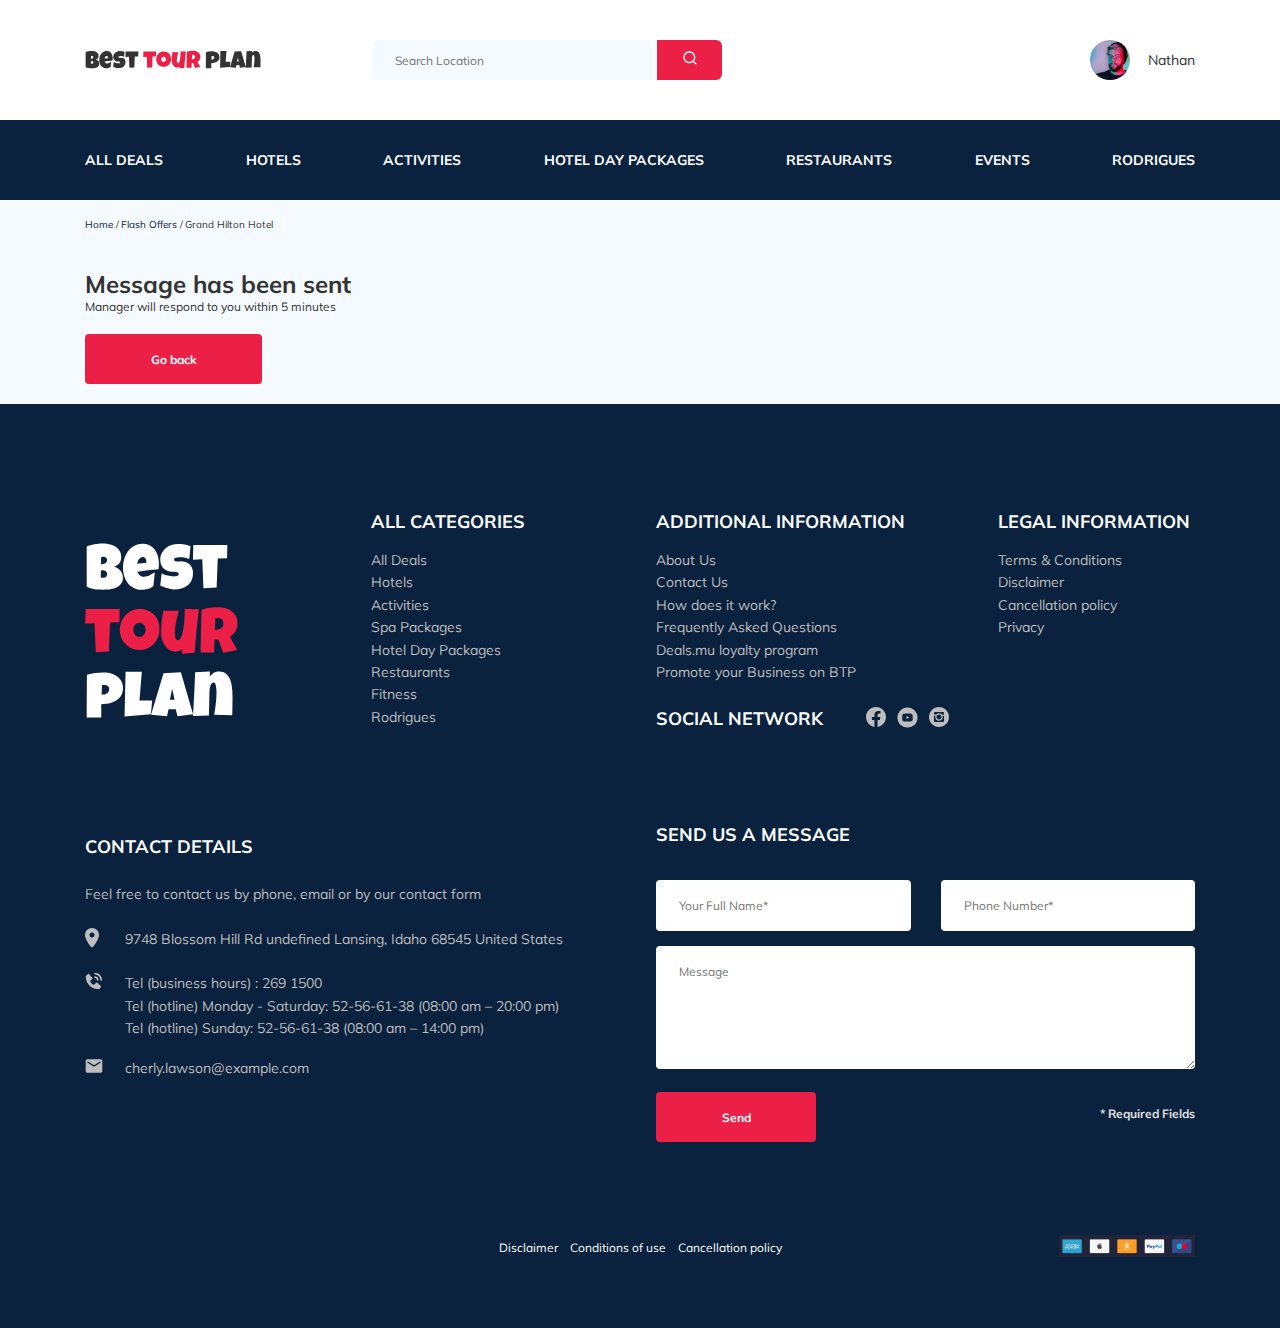
==== commit 18bb4102: "fixed" ====
--- a/thankyou.html
+++ b/thankyou.html
@@ -18,7 +18,7 @@
   <header class="navbar navbar--fixed">
     <div class="container">
       <div class="navbar-top">
-        <a href="#" class="logo">
+        <a href="index.html" class="logo">
           <img src="img/header-logo-vertical.svg" alt="Logo: Best Tour Plan" class="logo__image">
         </a>
         <form action="#" class="search navbar__search navbar__search--mobile_hidden">
@@ -100,6 +100,7 @@
         <div class="hotel-info__text">
           <h1 class="hotel-name">Message has been sent</h1>
           <p class="descripton">Manager will respond to you within 5 minutes</p>
+          <a href="index.html"><button class="button button__back">Go back</button></a>
         </div>
       </div>
     </div>
@@ -107,9 +108,9 @@
   <footer class="footer">
     <div class="container">
       <div class="footer-wrapper">
-        <div class="footer__logo">
+        <a href="index.html" class="footer__logo">
           <img src="img/footer-logo.svg" alt="logo: best tour plan">
-        </div>
+        </a>
         <div class="footer__list footer__categories">
           <h3 class="footer__title">ALL CATEGORIES</h3>
           <ul class="footer__ul">
@@ -226,7 +227,7 @@
           <form action="send.php" method="POST" class="footer__form-wrapper">
             <input type="text" class="input footer__input" placeholder="Your Full Name*" name="name">
             <input type="tel" class="input footer__input" placeholder="Phone Number*" name="phone">
-            <textarea class="footer__message" placeholder="Message" name="message"></textarea>
+            <textarea class="message footer__message" placeholder="Message" name="message"></textarea>
             <button class="button footer__button" type="submit">Send</button>
             <span class="footer__info">* Required Fields</span>
           </form>
--- a/css/style.css
+++ b/css/style.css
@@ -436,6 +436,42 @@
 }
 
 img {
+  max-width: 100%;
+}
+
+.input {
+  background-color: #fff;
+  border-radius: 4px;
+  padding: 18px 23px;
+  font-weight: normal;
+  font-size: 12px;
+  line-height: 15px;
+  color: #BDBDBD;
+}
+
+.button {
+  padding: 18px 65px 17px 66px;
+  font-weight: bold;
+  font-size: 12px;
+  line-height: 15px;
+  color: #FFFFFF;
+  background-color: #EC1F46;
+  border-radius: 4px;
+}
+
+.button__back {
+  margin-top: 20px;
+}
+
+.message {
+  background-color: #fff;
+  padding: 18px 23px;
+  border-radius: 4px;
+  font-weight: normal;
+  font-size: 12px;
+  line-height: 15px;
+  color: #BDBDBD;
+  min-height: 123px;
   max-width: 100%;
 }
 
@@ -1240,7 +1276,7 @@
   content: 'Flash Offer';
   position: absolute;
   left: 0;
-  top: 34px;
+  top: 26px;
   padding: 8px 12px 7px 11px;
   color: #fff;
   font-weight: 600;
@@ -1265,14 +1301,28 @@
           flex-direction: column;
 }
 
+.packages-cards__item--little::before {
+  padding: 4px 9px;
+  font-size: 8px;
+  line-height: 10px;
+}
+
+.packages-cards__wrapper {
+  -webkit-box-flex: 0;
+      -ms-flex: 0 0 50%;
+          flex: 0 0 50%;
+  height: 50%;
+}
+
+.packages-cards__wrapper--big {
+  height: 100%;
+}
+
 .packages-cards__image {
   width: 100%;
   height: 100%;
   -o-object-fit: cover;
      object-fit: cover;
-  -webkit-box-flex: 0;
-      -ms-flex: 0 0 50%;
-          flex: 0 0 50%;
 }
 
 .packages-cards__info {
@@ -1536,35 +1586,9 @@
   -ms-grid-column: 1;
   -ms-grid-column-span: 2;
   grid-column: 1/3;
-  background-color: #fff;
-  padding: 18px 23px;
-  border-radius: 4px;
-  font-weight: normal;
-  font-size: 12px;
-  line-height: 15px;
-  color: #BDBDBD;
-  max-height: 123px;
-  max-width: 100%;
-}
-
-.footer__input {
-  background-color: #fff;
-  border-radius: 4px;
-  padding: 18px 23px;
-  font-weight: normal;
-  font-size: 12px;
-  line-height: 15px;
-  color: #BDBDBD;
 }
 
 .footer__button {
-  padding: 18px 65px 17px 66px;
-  font-weight: bold;
-  font-size: 12px;
-  line-height: 15px;
-  color: #FFFFFF;
-  background-color: #EC1F46;
-  border-radius: 4px;
   margin-top: 8px;
   max-width: -webkit-max-content;
   max-width: -moz-max-content;
@@ -1657,6 +1681,82 @@
   color: inherit;
 }
 
+.modal__overlay {
+  background-color: rgba(0, 143, 223, 0.39);
+  position: fixed;
+  top: 0;
+  right: 0;
+  bottom: 0;
+  left: 0;
+  z-index: 100;
+  visibility: hidden;
+  opacity: 0;
+  -webkit-transition: opacity 0.2s;
+  transition: opacity 0.2s;
+}
+
+.modal__overlay--visible {
+  visibility: visible;
+  opacity: 1;
+}
+
+.modal__dialog {
+  width: 478px;
+  padding: 33px 88px;
+  position: fixed;
+  top: 50%;
+  left: 50%;
+  background-color: #0A223D;
+  color: #fff;
+  border-radius: 8px;
+  -webkit-transform: translate(-50%, -50%);
+          transform: translate(-50%, -50%);
+  z-index: 101;
+  visibility: hidden;
+  opacity: 0;
+  -webkit-transition: opacity 0.2;
+  transition: opacity 0.2;
+}
+
+.modal__dialog--visible {
+  visibility: visible;
+  opacity: 1;
+}
+
+.modal__title {
+  text-align: center;
+  font-weight: bold;
+  font-size: 18px;
+  line-height: 23px;
+  text-transform: uppercase;
+  margin-bottom: 15px;
+}
+
+.modal__input {
+  width: 100%;
+  margin-bottom: 15px;
+}
+
+.modal__message {
+  width: 100%;
+  margin-bottom: 15px;
+}
+
+.modal__info {
+  display: inline-block;
+  text-align: right;
+  font-weight: bold;
+  font-size: 12px;
+  line-height: 15px;
+  color: #E0E0E0;
+}
+
+.modal__close {
+  position: absolute;
+  top: 17px;
+  right: 18px;
+}
+
 @media (max-width: 1200px) {
   .container {
     max-width: 960px;
@@ -1885,6 +1985,19 @@
   }
   .bottom__item:nth-of-type(1) {
     margin-left: 0;
+  }
+  .packages-title {
+    margin-bottom: 50px;
+    font-size: 30px;
+    line-height: 38px;
+  }
+  .packages-cards {
+    display: -ms-grid;
+    display: grid;
+    -ms-grid-rows: (500px)[3];
+    -ms-grid-columns: (1fr)[2];
+        grid-template: repeat(3, 500px)/repeat(2, 1fr);
+    gap: 20px;
   }
 }
 
@@ -2075,6 +2188,47 @@
   }
   .card-item:nth-of-type(2) {
     margin-bottom: 8px;
+  }
+  .packages-title {
+    font-size: 18px;
+    line-height: 23px;
+    margin-bottom: 35px;
+  }
+  .packages-cards {
+    display: -ms-grid;
+    display: grid;
+    -ms-grid-rows: (500px)[5];
+    -ms-grid-columns: (1fr)[1];
+        grid-template: repeat(5, 500px)/repeat(1, 1fr);
+    gap: 20px;
+  }
+  .packages-cards__item {
+    -webkit-box-orient: vertical;
+    -webkit-box-direction: normal;
+        -ms-flex-direction: column;
+            flex-direction: column;
+    -ms-grid-column: 1;
+    grid-column: 1;
+  }
+  .packages-cards__item::before {
+    padding: 4px 9px;
+    font-size: 8px;
+    line-height: 10px;
+  }
+  .packages-cards__stars {
+    display: none;
+  }
+  .packages-cards__text {
+    display: none;
+  }
+  .packages-cards__info {
+    padding: 30px 21px 25px 32px;
+  }
+  .packages-cards__title {
+    margin-bottom: 23px;
+  }
+  .packages-cards__options {
+    margin-bottom: 24px;
   }
 }
 
@@ -2297,4 +2451,75 @@
   .bottom__item {
     margin: 0 4px;
   }
-}
+  .packages-cards {
+    display: -ms-grid;
+    display: grid;
+    -ms-grid-rows: (400px)[5];
+    -ms-grid-columns: (1fr)[1];
+        grid-template: repeat(5, 400px)/repeat(1, 1fr);
+    gap: 20px;
+  }
+  .packages-cards__item {
+    -webkit-box-orient: vertical;
+    -webkit-box-direction: normal;
+        -ms-flex-direction: column;
+            flex-direction: column;
+    -ms-grid-column: 1;
+    grid-column: 1;
+  }
+  .packages-cards__info {
+    padding: 20px;
+    display: -webkit-box;
+    display: -ms-flexbox;
+    display: flex;
+    -webkit-box-orient: vertical;
+    -webkit-box-direction: normal;
+        -ms-flex-direction: column;
+            flex-direction: column;
+    -webkit-box-pack: justify;
+        -ms-flex-pack: justify;
+            justify-content: space-between;
+    -webkit-box-flex: 1;
+        -ms-flex: 1 1 auto;
+            flex: 1 1 auto;
+  }
+  .packages-cards__title {
+    margin-bottom: 0;
+  }
+  .packages-cards__options {
+    margin-bottom: 0;
+  }
+  .packages-cards__price {
+    -webkit-box-orient: vertical;
+    -webkit-box-direction: normal;
+        -ms-flex-direction: column;
+            flex-direction: column;
+    -webkit-box-align: start;
+        -ms-flex-align: start;
+            align-items: start;
+  }
+  .packages-cards__price-old {
+    margin: 0 10px 0 0;
+  }
+  .packages-cards__sell {
+    display: -webkit-box;
+    display: -ms-flexbox;
+    display: flex;
+    -webkit-box-align: center;
+        -ms-flex-align: center;
+            align-items: center;
+    margin-bottom: 10px;
+  }
+  .packages-cards__button {
+    width: 100%;
+  }
+  .packages-cards__wrapper {
+    -webkit-box-flex: 0;
+        -ms-flex: 0 0 40%;
+            flex: 0 0 40%;
+    height: 40%;
+  }
+  .packages-cards__wrapper--big {
+    height: 40%;
+  }
+}
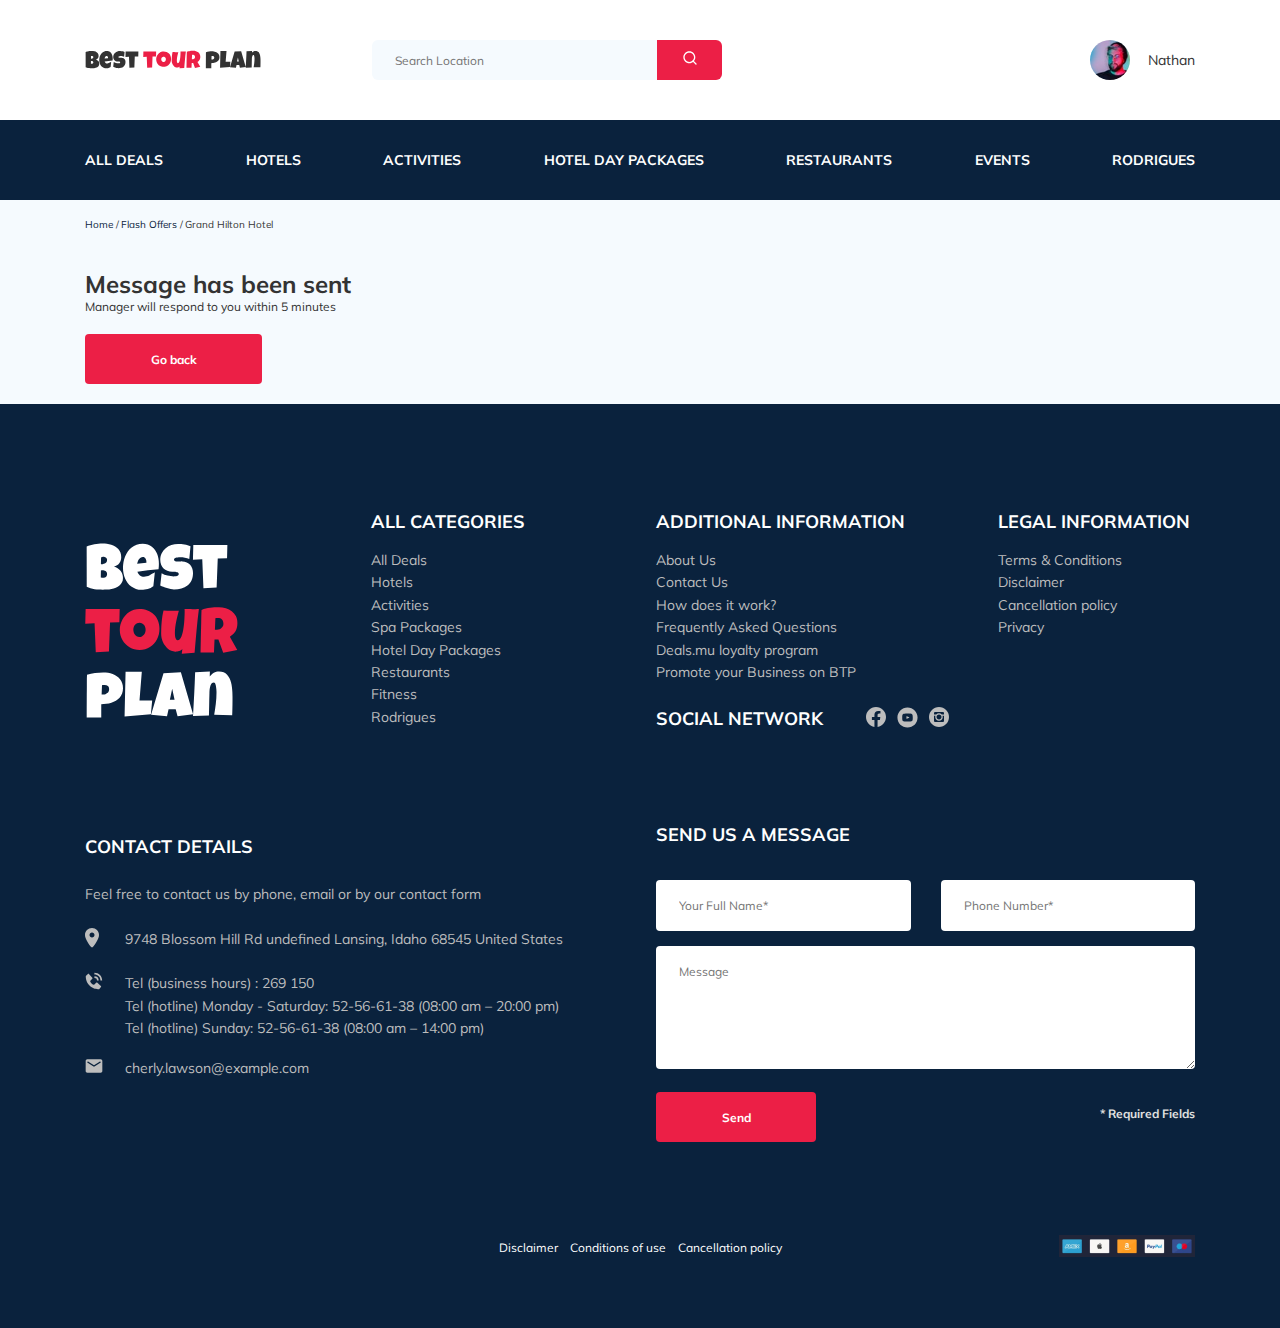
==== commit 155d1c84: "fixed: fonts anim hover links host" ====
--- a/thankyou.html
+++ b/thankyou.html
@@ -6,10 +6,8 @@
   <meta http-equiv="X-UA-Compatible" content="IE=edge">
   <meta name="viewport" content="width=device-width, initial-scale=1.0">
   <title>Best Tour Plan</title>
-  <link
-    href="https://fonts.googleapis.com/css2?family=Mulish:wght@300;400;600;700&family=Nunito+Sans:wght@400;600&display=swap"
-    rel="stylesheet">
-  <link href="https://fonts.googleapis.com/css2?family=Nunito:wght@300;400;600;700;800&display=swap" rel="stylesheet">
+  <link rel="stylesheet"
+    href="https://fonts.googleapis.com/css2?family=Mulish:wght@300;400;600;700&family=Nunito:wght@300;400;600;700;800&display=swap">
   <link rel="stylesheet" href="css/style.css">
   <link rel="stylesheet" href="css/swiper-bundle.min.css">
 </head>
@@ -18,14 +16,16 @@
   <header class="navbar navbar--fixed">
     <div class="container">
       <div class="navbar-top">
-        <a href="index.html" class="logo">
+        <a href="#" class="logo" data-aos="flip-left" data-aos-delay="500">
           <img src="img/header-logo-vertical.svg" alt="Logo: Best Tour Plan" class="logo__image">
         </a>
-        <form action="#" class="search navbar__search navbar__search--mobile_hidden">
-          <input type="text" class="search__input" placeholder="Search Location">
-          <button class="search__button">
-            <img src="img/search.svg" alt="Icon: search">
-          </button>
+        <form action="#" class="form search navbar__search navbar__search--mobile_hidden">
+          <div class="input-group navbar__input-group">
+            <input type="text" class="input search__input" placeholder="Search Location" required>
+            <button class="search__button">
+              <img src="img/search.svg" alt="Icon: search">
+            </button>
+          </div>
         </form>
         <a href="#" class="user navbar__user navbar__user--mobile_hidden">
           <img src="img/avatar-nathan.jpg" alt="avatar: Nathan" class="user__avatar">
@@ -108,9 +108,9 @@
   <footer class="footer">
     <div class="container">
       <div class="footer-wrapper">
-        <a href="index.html" class="footer__logo">
+        <div class="footer__logo">
           <img src="img/footer-logo.svg" alt="logo: best tour plan">
-        </a>
+        </div>
         <div class="footer__list footer__categories">
           <h3 class="footer__title">ALL CATEGORIES</h3>
           <ul class="footer__ul">
@@ -168,13 +168,13 @@
         <div class="footer__social-network">
           <h3 class="footer__title footer__title--m0">Social Network</h3>
           <div class="footer__social-links">
-            <a href="#" class="footer__link">
+            <a href="https://ru-ru.facebook.com/" class="footer__link" target="_blank" rel="nofollow noopener">
               <img src="img/fb.svg" alt="icon: facebook">
             </a>
-            <a href="#" class="footer__link">
+            <a href="https://www.youtube.com/" class="footer__link" target="_blank" rel="nofollow noopener">
               <img src="img/yt.svg" alt="icon: youtube">
             </a>
-            <a href="#" class="footer__link">
+            <a href="https://www.instagram.com/" class="footer__link" target="_blank" rel="nofollow noopener">
               <img src="img/inst.svg" alt="icon: instargam">
             </a>
           </div>
@@ -210,23 +210,33 @@
             <li class="footer__item footer__item--mb33">
               <div class="footer__icon-wrapper"><img src="img/phone-call.svg" alt="icon: phone" class="footer__icon">
               </div>
-              Tel (business hours) : 269 1500 <br>
-              Tel (hotline) Monday - Saturday: 52-56-61-38 (08:00 am – 20:00 pm) <br>
-              Tel (hotline) Sunday: 52-56-61-38 (08:00 am – 14:00 pm)
-
+              <div class="footer__number">
+                Tel (business hours) : <a href="tel:+269 150" class="footer__link footer__link--tel">269 150</a> <br>
+                Tel (hotline) Monday - Saturday: <a href="tel:+52-56-61-38"
+                  class="footer__link footer__link--tel">52-56-61-38</a> (08:00 am – 20:00 pm) <br>
+                Tel (hotline) Sunday: <a href="tel:+52-56-61-38" class="footer__link footer__link--tel">52-56-61-38</a>
+                (08:00 am – 14:00
+                pm)
+              </div>
             </li>
             <li class="footer__item footer__item--mb33">
               <div class="footer__icon-wrapper"><img src="img/mail.svg" alt="icon: mail" class="footer__icon"></div>
-              cherly.lawson@example.com
+              <a href="mailto:cherly.lawson@example.com" class="footer__link">cherly.lawson@example.com</a>
             </li>
           </ul>
         </div>
         <!-- /.footer__contact-details -->
         <div class="footer__send-message">
           <h3 class="footer__title footer__title--m34">Send us a message</h3>
-          <form action="send.php" method="POST" class="footer__form-wrapper">
-            <input type="text" class="input footer__input" placeholder="Your Full Name*" name="name">
-            <input type="tel" class="input footer__input" placeholder="Phone Number*" name="phone">
+          <form action="send.php" method="POST" class="form footer__form-wrapper">
+            <div class="input-group footer__input-group">
+              <input type="text" class="input footer__input" placeholder="Your Full Name*" name="name" required
+                minlength="2">
+            </div>
+            <div class="input-group footer__input-group">
+              <input type="tel" class="phone-with-ddd input footer__input" placeholder="Phone Number*" name="phone"
+                required minlength="18">
+            </div>
             <textarea class="message footer__message" placeholder="Message" name="message"></textarea>
             <button class="button footer__button" type="submit">Send</button>
             <span class="footer__info">* Required Fields</span>
@@ -244,8 +254,37 @@
       </div>
     </div>
   </footer>
-  <script src="https://api-maps.yandex.ru/2.1/?apikey=вашAPI-ключ&lang=ru_RU"></script>
+  <div class="modal">
+    <div class="modal__overlay"></div>
+    <div class="modal__dialog">
+      <a href="" class="modal__close">
+        <img src="img/close.svg" alt="icon: close">
+      </a>
+      <h3 class="modal__title">Booking</h3>
+      <form action="send.php" method="POST" class="form modal__form modal__form-wrapper">
+        <div class="input-group modal__input-group">
+          <input type="text" class="input modal__input" placeholder="Your Full Name*" name="name" required
+            minlength="2">
+        </div>
+        <div class="input-group modal__input-group">
+          <input type="tel" class="phone-with-ddd input modal__input modal__input--mobile" placeholder="Phone Number*"
+            name="phone" required minlength="18">
+        </div>
+        <div class="input-group modal__input-group">
+          <input type="email" class="input modal__input modal__input--mobile" placeholder="Email*" name="email"
+            required>
+        </div>
+        <textarea class="message modal__message" placeholder="Message" name="message"></textarea>
+        <button class="button modal__button" type="submit">Send</button>
+        <span class="modal__info">* Required Fields</span>
+      </form>
+    </div>
+  </div>
+  <script src="js/jquery-3.6.0.min.js"></script>
+  <script src="js/jquery.validate.min.js"></script>
+  <script src="js/jquery.mask.min.js"></script>
   <script src="js/swiper-bundle.min.js"></script>
+  <script src="js/aos.js"></script>
   <script src="js/main.js"></script>
 </body>
 
--- a/css/style.css
+++ b/css/style.css
@@ -1,2525 +1 @@
-@charset "UTF-8";
-/*! normalize.css v8.0.1 | MIT License | github.com/necolas/normalize.css */
-/* Document
-   ========================================================================== */
-/**
- * 1. Correct the line height in all browsers.
- * 2. Prevent adjustments of font size after orientation changes in iOS.
- */
-html {
-  line-height: 1.15;
-  /* 1 */
-  -webkit-text-size-adjust: 100%;
-  /* 2 */
-}
-
-/* Sections
-   ========================================================================== */
-/**
- * Remove the margin in all browsers.
- */
-body {
-  margin: 0;
-}
-
-/**
- * Render the `main` element consistently in IE.
- */
-main {
-  display: block;
-}
-
-/**
- * Correct the font size and margin on `h1` elements within `section` and
- * `article` contexts in Chrome, Firefox, and Safari.
- */
-h1 {
-  font-size: 2em;
-  margin: 0.67em 0;
-}
-
-/* Grouping content
-   ========================================================================== */
-/**
- * 1. Add the correct box sizing in Firefox.
- * 2. Show the overflow in Edge and IE.
- */
-hr {
-  -webkit-box-sizing: content-box;
-          box-sizing: content-box;
-  /* 1 */
-  height: 0;
-  /* 1 */
-  overflow: visible;
-  /* 2 */
-}
-
-/**
- * 1. Correct the inheritance and scaling of font size in all browsers.
- * 2. Correct the odd `em` font sizing in all browsers.
- */
-pre {
-  font-family: monospace, monospace;
-  /* 1 */
-  font-size: 1em;
-  /* 2 */
-}
-
-/* Text-level semantics
-   ========================================================================== */
-/**
- * Remove the gray background on active links in IE 10.
- */
-a {
-  background-color: transparent;
-}
-
-/**
- * 1. Remove the bottom border in Chrome 57-
- * 2. Add the correct text decoration in Chrome, Edge, IE, Opera, and Safari.
- */
-abbr[title] {
-  border-bottom: none;
-  /* 1 */
-  text-decoration: underline;
-  /* 2 */
-  -webkit-text-decoration: underline dotted;
-          text-decoration: underline dotted;
-  /* 2 */
-}
-
-/**
- * Add the correct font weight in Chrome, Edge, and Safari.
- */
-b,
-strong {
-  font-weight: bolder;
-}
-
-/**
- * 1. Correct the inheritance and scaling of font size in all browsers.
- * 2. Correct the odd `em` font sizing in all browsers.
- */
-code,
-kbd,
-samp {
-  font-family: monospace, monospace;
-  /* 1 */
-  font-size: 1em;
-  /* 2 */
-}
-
-/**
- * Add the correct font size in all browsers.
- */
-small {
-  font-size: 80%;
-}
-
-/**
- * Prevent `sub` and `sup` elements from affecting the line height in
- * all browsers.
- */
-sub,
-sup {
-  font-size: 75%;
-  line-height: 0;
-  position: relative;
-  vertical-align: baseline;
-}
-
-sub {
-  bottom: -0.25em;
-}
-
-sup {
-  top: -0.5em;
-}
-
-/* Embedded content
-   ========================================================================== */
-/**
- * Remove the border on images inside links in IE 10.
- */
-img {
-  border-style: none;
-}
-
-/* Forms
-   ========================================================================== */
-/**
- * 1. Change the font styles in all browsers.
- * 2. Remove the margin in Firefox and Safari.
- */
-button,
-input,
-optgroup,
-select,
-textarea {
-  font-family: inherit;
-  /* 1 */
-  font-size: 100%;
-  /* 1 */
-  line-height: 1.15;
-  /* 1 */
-  margin: 0;
-  /* 2 */
-}
-
-/**
- * Show the overflow in IE.
- * 1. Show the overflow in Edge.
- */
-button,
-input {
-  /* 1 */
-  overflow: visible;
-}
-
-/**
- * Remove the inheritance of text transform in Edge, Firefox, and IE.
- * 1. Remove the inheritance of text transform in Firefox.
- */
-button,
-select {
-  /* 1 */
-  text-transform: none;
-}
-
-/**
- * Correct the inability to style clickable types in iOS and Safari.
- */
-button,
-[type="button"],
-[type="reset"],
-[type="submit"] {
-  -webkit-appearance: button;
-}
-
-/**
- * Remove the inner border and padding in Firefox.
- */
-button::-moz-focus-inner,
-[type="button"]::-moz-focus-inner,
-[type="reset"]::-moz-focus-inner,
-[type="submit"]::-moz-focus-inner {
-  border-style: none;
-  padding: 0;
-}
-
-/**
- * Restore the focus styles unset by the previous rule.
- */
-button:-moz-focusring,
-[type="button"]:-moz-focusring,
-[type="reset"]:-moz-focusring,
-[type="submit"]:-moz-focusring {
-  outline: 1px dotted ButtonText;
-}
-
-/**
- * Correct the padding in Firefox.
- */
-fieldset {
-  padding: 0.35em 0.75em 0.625em;
-}
-
-/**
- * 1. Correct the text wrapping in Edge and IE.
- * 2. Correct the color inheritance from `fieldset` elements in IE.
- * 3. Remove the padding so developers are not caught out when they zero out
- *    `fieldset` elements in all browsers.
- */
-legend {
-  -webkit-box-sizing: border-box;
-          box-sizing: border-box;
-  /* 1 */
-  color: inherit;
-  /* 2 */
-  display: table;
-  /* 1 */
-  max-width: 100%;
-  /* 1 */
-  padding: 0;
-  /* 3 */
-  white-space: normal;
-  /* 1 */
-}
-
-/**
- * Add the correct vertical alignment in Chrome, Firefox, and Opera.
- */
-progress {
-  vertical-align: baseline;
-}
-
-/**
- * Remove the default vertical scrollbar in IE 10+.
- */
-textarea {
-  overflow: auto;
-}
-
-/**
- * 1. Add the correct box sizing in IE 10.
- * 2. Remove the padding in IE 10.
- */
-[type="checkbox"],
-[type="radio"] {
-  -webkit-box-sizing: border-box;
-          box-sizing: border-box;
-  /* 1 */
-  padding: 0;
-  /* 2 */
-}
-
-/**
- * Correct the cursor style of increment and decrement buttons in Chrome.
- */
-[type="number"]::-webkit-inner-spin-button,
-[type="number"]::-webkit-outer-spin-button {
-  height: auto;
-}
-
-/**
- * 1. Correct the odd appearance in Chrome and Safari.
- * 2. Correct the outline style in Safari.
- */
-[type="search"] {
-  -webkit-appearance: textfield;
-  /* 1 */
-  outline-offset: -2px;
-  /* 2 */
-}
-
-/**
- * Remove the inner padding in Chrome and Safari on macOS.
- */
-[type="search"]::-webkit-search-decoration {
-  -webkit-appearance: none;
-}
-
-/**
- * 1. Correct the inability to style clickable types in iOS and Safari.
- * 2. Change font properties to `inherit` in Safari.
- */
-::-webkit-file-upload-button {
-  -webkit-appearance: button;
-  /* 1 */
-  font: inherit;
-  /* 2 */
-}
-
-/* Interactive
-   ========================================================================== */
-/*
- * Add the correct display in Edge, IE 10+, and Firefox.
- */
-details {
-  display: block;
-}
-
-/*
- * Add the correct display in all browsers.
- */
-summary {
-  display: list-item;
-}
-
-/* Misc
-   ========================================================================== */
-/**
- * Add the correct display in IE 10+.
- */
-template {
-  display: none;
-}
-
-/**
- * Add the correct display in IE 10.
- */
-[hidden] {
-  display: none;
-}
-
-/*Обнуление стилей*/
-* {
-  padding: 0;
-  margin: 0;
-  border: 0;
-}
-
-*,
-*:before,
-*:after {
-  -webkit-box-sizing: border-box;
-          box-sizing: border-box;
-}
-
-:focus,
-:active {
-  outline: none;
-}
-
-a:focus,
-a:active {
-  outline: none;
-}
-
-nav,
-footer,
-header,
-aside {
-  display: block;
-}
-
-input,
-button,
-textarea {
-  font-family: inherit;
-}
-
-input::-ms-clear {
-  display: none;
-}
-
-button {
-  cursor: pointer;
-}
-
-button::-moz-focus-iner {
-  padding: 0;
-  border: 0;
-}
-
-a,
-a:visited {
-  text-decoration: none;
-}
-
-a:hover {
-  text-decoration: none;
-}
-
-ul li {
-  list-style: none;
-}
-
-h1,
-h2,
-h3,
-h4,
-h5,
-h6 {
-  font-style: inherit;
-  margin: 0;
-}
-
-html,
-body {
-  height: 100%;
-  width: 100%;
-  font-size: 100%;
-  line-height: 1;
-  font-family: 'Mulish', sans-serif;
-  color: #333333;
-  background-color: #F5FAFE;
-}
-
-body.lock {
-  overflow: hidden;
-}
-
-.container {
-  max-width: 1110px;
-  margin: auto;
-}
-
-img {
-  max-width: 100%;
-}
-
-.input {
-  background-color: #fff;
-  border-radius: 4px;
-  padding: 18px 23px;
-  font-weight: normal;
-  font-size: 12px;
-  line-height: 15px;
-  color: #BDBDBD;
-}
-
-.button {
-  padding: 18px 65px 17px 66px;
-  font-weight: bold;
-  font-size: 12px;
-  line-height: 15px;
-  color: #FFFFFF;
-  background-color: #EC1F46;
-  border-radius: 4px;
-}
-
-.button__back {
-  margin-top: 20px;
-}
-
-.message {
-  background-color: #fff;
-  padding: 18px 23px;
-  border-radius: 4px;
-  font-weight: normal;
-  font-size: 12px;
-  line-height: 15px;
-  color: #BDBDBD;
-  min-height: 123px;
-  max-width: 100%;
-}
-
-.navbar {
-  background-color: #fff;
-}
-
-.navbar-top {
-  display: -webkit-box;
-  display: -ms-flexbox;
-  display: flex;
-  -webkit-box-align: center;
-      -ms-flex-align: center;
-          align-items: center;
-  -webkit-box-pack: justify;
-      -ms-flex-pack: justify;
-          justify-content: space-between;
-  padding: 40px 0;
-}
-
-.navbar__search {
-  margin-right: auto;
-  margin-left: 110px;
-}
-
-.navbar__menu-button {
-  display: none;
-}
-
-.navbar-menu {
-  display: -webkit-box;
-  display: -ms-flexbox;
-  display: flex;
-  -webkit-box-align: center;
-      -ms-flex-align: center;
-          align-items: center;
-  -webkit-box-pack: justify;
-      -ms-flex-pack: justify;
-          justify-content: space-between;
-  padding: 31px 0;
-  color: #fff;
-}
-
-.navbar-menu__link {
-  color: inherit;
-  font-size: 14px;
-  font-weight: 700;
-  text-transform: uppercase;
-  line-height: 18px;
-}
-
-.navbar-menu__item--mobile_visible {
-  display: none;
-}
-
-.navbar-bottom {
-  background-color: #0A223D;
-}
-
-.logo {
-  width: 177px;
-}
-
-.search {
-  display: -webkit-box;
-  display: -ms-flexbox;
-  display: flex;
-  -webkit-box-align: center;
-      -ms-flex-align: center;
-          align-items: center;
-  overflow: hidden;
-  position: relative;
-  border-radius: 6px;
-  height: 40px;
-}
-
-.search__input {
-  padding-left: 23px;
-  padding-right: 85px;
-  height: inherit;
-  width: 350px;
-  height: 100%;
-  border: none;
-  font-size: 12px;
-  line-height: 15px;
-  background-color: #F5FAFE;
-  color: #333333;
-}
-
-.search__button {
-  position: absolute;
-  right: 0;
-  top: 0;
-  height: inherit;
-  width: 65px;
-  border: none;
-  background-color: #EC1F46;
-}
-
-.user {
-  display: -webkit-box;
-  display: -ms-flexbox;
-  display: flex;
-  -webkit-box-align: center;
-      -ms-flex-align: center;
-          align-items: center;
-  text-decoration: none;
-  color: #333333;
-}
-
-.user__avatar {
-  width: 40px;
-  height: 40px;
-  border-radius: 50%;
-  -o-object-fit: cover;
-     object-fit: cover;
-}
-
-.user__name {
-  font-size: 14px;
-  font-weight: normal;
-  line-height: 18px;
-  margin-left: 18px;
-}
-
-.breadcrumb {
-  padding: 18px 0;
-  font-size: 10px;
-  line-height: 13px;
-}
-
-.breadcrumb-list {
-  display: -webkit-box;
-  display: -ms-flexbox;
-  display: flex;
-  -webkit-box-align: center;
-      -ms-flex-align: center;
-          align-items: center;
-}
-
-.breadcrumb-list__item:not(:last-child) {
-  margin-right: 2px;
-}
-
-.breadcrumb-list__item:not(:last-child)::after {
-  content: '/';
-}
-
-.breadcrumb-list__link {
-  color: #0A223D;
-}
-
-.hotel-info {
-  display: -webkit-box;
-  display: -ms-flexbox;
-  display: flex;
-  -webkit-box-align: center;
-      -ms-flex-align: center;
-          align-items: center;
-  -webkit-box-pack: justify;
-      -ms-flex-pack: justify;
-          justify-content: space-between;
-  padding: 20px 0 20px 0;
-}
-
-.hotel-info__text {
-  display: -webkit-box;
-  display: -ms-flexbox;
-  display: flex;
-  -webkit-box-align: center;
-      -ms-flex-align: center;
-          align-items: center;
-  -ms-flex-wrap: wrap;
-      flex-wrap: wrap;
-}
-
-.hotel-info__rating {
-  padding: 9px 6px 6px 7px;
-  background-color: #EC1F46;
-  border-radius: 4px;
-  color: #fff;
-}
-
-.hotel-name {
-  display: block;
-  font-weight: bold;
-  font-size: 24px;
-  line-height: 30px;
-  margin-right: 14px;
-}
-
-.hotel-grid {
-  display: -webkit-box;
-  display: -ms-flexbox;
-  display: flex;
-  -webkit-box-pack: justify;
-      -ms-flex-pack: justify;
-          justify-content: space-between;
-}
-
-.hotel-slider {
-  width: 728px;
-  height: 450px;
-}
-
-.hotel-slider__item {
-  width: 100%;
-  height: 100%;
-  position: relative;
-  border-radius: 8px;
-  overflow: hidden;
-}
-
-.hotel-slider__item::after {
-  content: '';
-  position: absolute;
-  width: 100%;
-  height: 100%;
-  top: 0;
-  left: 0;
-  background: -webkit-gradient(linear, left top, left bottom, from(rgba(0, 122, 223, 0.48)), to(rgba(255, 255, 255, 0.128)));
-  background: linear-gradient(180deg, rgba(0, 122, 223, 0.48) 0%, rgba(255, 255, 255, 0.128) 100%);
-  z-index: 5;
-}
-
-.hotel-slider__button {
-  position: absolute;
-  width: 30px;
-  height: 30px;
-  z-index: 10;
-  top: 50%;
-  -webkit-transform: translateY(-50%);
-          transform: translateY(-50%);
-  background-color: transparent;
-  background-size: 10px;
-}
-
-.hotel-slider__button--prev {
-  background-image: url(../img/arrow-prev.svg);
-  background-repeat: no-repeat;
-  background-position: center;
-  left: 18px;
-}
-
-.hotel-slider__button--next {
-  background-image: url(../img/arrow-next.svg);
-  background-repeat: no-repeat;
-  background-position: center;
-  right: 18px;
-}
-
-.swiper-container.hotel-slider {
-  margin-left: 0;
-}
-
-.stars {
-  display: -webkit-box;
-  display: -ms-flexbox;
-  display: flex;
-  -ms-flex-preferred-size: 100%;
-      flex-basis: 100%;
-  margin-bottom: 8px;
-  margin-right: 15px;
-}
-
-.offer {
-  padding: 3px 9px 4px 9px;
-  background-color: #EC1F46;
-  color: #fff;
-  font-weight: 600;
-  font-size: 10px;
-  line-height: 13px;
-  border-radius: 3px;
-}
-
-.descripton {
-  display: block;
-  -ms-flex-preferred-size: 100%;
-      flex-basis: 100%;
-  font-size: 12px;
-  line-height: 15px;
-}
-
-.rating {
-  min-width: 65px;
-  height: 45px;
-  text-align: center;
-}
-
-.rating__user {
-  display: block;
-  font-weight: 600;
-  font-size: 8px;
-  line-height: 10px;
-  margin-bottom: 2px;
-}
-
-.rating__counter {
-  font-weight: bold;
-  font-size: 14px;
-  line-height: 18px;
-}
-
-.rating__counter--best {
-  font-size: 10px;
-}
-
-.booking {
-  font-family: 'Nunito', sans-serif;
-}
-
-.booking__other {
-  width: 100%;
-  padding: 13px 0;
-  background-color: #EC1F46;
-  font-weight: 600;
-  font-size: 14px;
-  line-height: 19px;
-  color: #fff;
-  border-radius: 4px;
-}
-
-.booking__option {
-  width: 350px;
-  padding: 29px 29px 26px 26px;
-  margin-bottom: 27px;
-  font-family: 'Nunito', sans-serif;
-  background: #0A223D;
-  color: #fff;
-  border-radius: 8px;
-}
-
-.booking__map {
-  width: 347px;
-  height: 213px;
-  border-radius: 10px;
-  overflow: hidden;
-}
-
-.price {
-  display: -webkit-box;
-  display: -ms-flexbox;
-  display: flex;
-  -webkit-box-pack: justify;
-      -ms-flex-pack: justify;
-          justify-content: space-between;
-  margin-bottom: 9px;
-}
-
-.price__person {
-  margin-top: 4px;
-}
-
-.price__start {
-  display: block;
-  font-weight: normal;
-  font-size: 10px;
-  line-height: 14px;
-}
-
-.price__pricetag {
-  display: block;
-  font-weight: 800;
-  font-size: 24px;
-  line-height: 32px;
-}
-
-.price__per-room {
-  display: block;
-  font-weight: normal;
-  font-size: 12px;
-  line-height: 16px;
-  margin-top: -4px;
-}
-
-.price__guests {
-  display: -webkit-box;
-  display: -ms-flexbox;
-  display: flex;
-  -webkit-box-align: center;
-      -ms-flex-align: center;
-          align-items: center;
-  -webkit-box-pack: justify;
-      -ms-flex-pack: justify;
-          justify-content: space-between;
-  margin-bottom: 8px;
-}
-
-.price__icon {
-  margin-right: 9px;
-}
-
-.price--quantity {
-  font-weight: normal;
-  font-size: 12px;
-  line-height: 16px;
-}
-
-.price__room {
-  display: -webkit-box;
-  display: -ms-flexbox;
-  display: flex;
-  -webkit-box-align: center;
-      -ms-flex-align: center;
-          align-items: center;
-  -webkit-box-pack: justify;
-      -ms-flex-pack: justify;
-          justify-content: space-between;
-}
-
-.price__quantity {
-  font-weight: normal;
-  font-size: 12px;
-  line-height: 16px;
-}
-
-.call-center {
-  display: -webkit-box;
-  display: -ms-flexbox;
-  display: flex;
-  -webkit-box-align: center;
-      -ms-flex-align: center;
-          align-items: center;
-  -webkit-box-pack: justify;
-      -ms-flex-pack: justify;
-          justify-content: space-between;
-  margin-bottom: 17px;
-  font-weight: 600;
-  font-size: 18px;
-  line-height: 25px;
-}
-
-.call-center__quick-dial {
-  font-style: normal;
-  font-weight: 600;
-  font-size: 18px;
-  line-height: 25px;
-}
-
-.call-center__phone {
-  display: -webkit-box;
-  display: -ms-flexbox;
-  display: flex;
-  -webkit-box-align: center;
-      -ms-flex-align: center;
-          align-items: center;
-  -webkit-box-pack: justify;
-      -ms-flex-pack: justify;
-          justify-content: space-between;
-}
-
-.call-center__number {
-  margin-left: 8px;
-  color: #fff;
-}
-
-.newsletter {
-  margin-top: 70px;
-  padding: 98px 0 87px 0;
-  background: url(../img/newsletter-bg.jpg);
-  background-attachment: fixed;
-  background-repeat: no-repeat;
-  background-size: cover;
-  background-position: center;
-  position: relative;
-}
-
-.newsletter::after {
-  content: '';
-  position: absolute;
-  left: 0;
-  top: 0;
-  right: 0;
-  bottom: 0;
-  width: 100%;
-  height: 100%;
-  background: rgba(10, 34, 61, 0.8);
-}
-
-.newsletter-container {
-  margin: auto;
-  max-width: 730px;
-  display: -webkit-box;
-  display: -ms-flexbox;
-  display: flex;
-  -webkit-box-align: center;
-      -ms-flex-align: center;
-          align-items: center;
-  -webkit-box-pack: justify;
-      -ms-flex-pack: justify;
-          justify-content: space-between;
-  color: #fff;
-}
-
-.newsletter-title {
-  font-weight: 300;
-  font-size: 24px;
-  line-height: 30px;
-  z-index: 10;
-}
-
-.newsletter-title__strong {
-  display: block;
-  font-weight: 600;
-  font-size: 36px;
-  line-height: 45px;
-  text-transform: uppercase;
-}
-
-.newsletter__subscribe {
-  width: 350px;
-  z-index: 10;
-  background: #FFFFFF;
-  border-radius: 4px;
-  overflow: hidden;
-  position: relative;
-}
-
-.subscribe__input {
-  width: 100%;
-  padding: 19px 75px 19px 33px;
-  font-weight: 300;
-  font-size: 14px;
-  line-height: 18px;
-  color: #BDBDBD;
-}
-
-.subscribe__button {
-  position: absolute;
-  top: 0;
-  right: 0;
-  width: 65px;
-  height: 100%;
-  background-color: #EC1F46;
-  font-weight: bold;
-  font-size: 12px;
-  line-height: 15px;
-  color: #fff;
-}
-
-.reviews {
-  padding: 40px 0 70px 0;
-}
-
-.reviews__title {
-  font-style: normal;
-  font-weight: bold;
-  font-size: 36px;
-  line-height: 45px;
-  text-align: center;
-  text-transform: uppercase;
-  color: #333333;
-  margin-bottom: 70px;
-}
-
-.reviews-slider__profile {
-  text-align: center;
-  margin-bottom: 30px;
-  margin-top: -45px;
-}
-
-.reviews-slider__item {
-  position: relative;
-  max-width: 731px;
-  -webkit-box-align: center;
-      -ms-flex-align: center;
-          align-items: center;
-  margin: 45px auto 0;
-  display: -webkit-box;
-  display: -ms-flexbox;
-  display: flex;
-  -webkit-box-orient: vertical;
-  -webkit-box-direction: normal;
-      -ms-flex-direction: column;
-          flex-direction: column;
-  align-items: center;
-  background-color: #fff;
-  padding: 0 96px 30px 98px;
-}
-
-.reviews-slider__item::after {
-  content: '';
-  background-image: url(../img/quote-left.svg);
-  position: absolute;
-  width: 70px;
-  height: 48px;
-  top: 13px;
-  left: 64px;
-}
-
-.reviews-slider__item::before {
-  content: '';
-  background-image: url(../img/quote-right.svg);
-  position: absolute;
-  width: 70px;
-  height: 48px;
-  bottom: 114px;
-  right: 60px;
-}
-
-.reviews-slider__avatar {
-  width: 90px;
-  height: 90px;
-  border-radius: 50%;
-  -o-object-fit: cover;
-     object-fit: cover;
-  margin-bottom: 8px;
-}
-
-.reviews-slider__username {
-  font-style: normal;
-  font-weight: bold;
-  font-size: 12px;
-  line-height: 15px;
-  color: #EC1F46;
-  margin-bottom: 10px;
-}
-
-.reviews-slider__date {
-  display: block;
-  font-weight: normal;
-  font-size: 10px;
-  line-height: 13px;
-  color: #000;
-  margin-bottom: 4px;
-}
-
-.reviews-slider__rating {
-  display: -webkit-box;
-  display: -ms-flexbox;
-  display: flex;
-  -webkit-box-pack: center;
-      -ms-flex-pack: center;
-          justify-content: center;
-  -webkit-box-align: center;
-      -ms-flex-align: center;
-          align-items: center;
-  margin: 0;
-}
-
-.reviews-slider__text {
-  max-height: 115px;
-  overflow: auto;
-  font-weight: normal;
-  font-size: 12px;
-  line-height: 160%;
-  text-align: justify;
-  color: #333333;
-}
-
-.reviews-slider__button {
-  position: absolute;
-  width: 30px;
-  height: 30px;
-  z-index: 10;
-  top: 50%;
-  -webkit-transform: translateY(-100%);
-          transform: translateY(-100%);
-  background-position: center;
-  background-color: transparent;
-  background-repeat: no-repeat;
-  background-size: 10px;
-}
-
-.reviews-slider__button--prev {
-  background-image: url(../img/secondary-left.svg);
-  left: 18px;
-}
-
-.reviews-slider__button--next {
-  background-image: url(../img/secondary-right.svg);
-  right: 18px;
-}
-
-.stars__item {
-  margin: 0 1px;
-}
-
-.activities {
-  padding-top: 60px;
-  padding-bottom: 98px;
-}
-
-.activities-title {
-  font-style: normal;
-  font-weight: bold;
-  font-size: 24px;
-  line-height: 30px;
-  text-transform: uppercase;
-  color: #000000;
-  margin-bottom: 57px;
-}
-
-.activities-wrapper {
-  display: -webkit-box;
-  display: -ms-flexbox;
-  display: flex;
-  -webkit-box-pack: justify;
-      -ms-flex-pack: justify;
-          justify-content: space-between;
-  gap: 20px;
-}
-
-.card-item {
-  width: 255px;
-  height: 255px;
-  display: -webkit-box;
-  display: -ms-flexbox;
-  display: flex;
-  -webkit-box-orient: vertical;
-  -webkit-box-direction: normal;
-      -ms-flex-direction: column;
-          flex-direction: column;
-  -webkit-box-align: start;
-      -ms-flex-align: start;
-          align-items: start;
-  -webkit-box-pack: end;
-      -ms-flex-pack: end;
-          justify-content: flex-end;
-  position: relative;
-  border-radius: 6px;
-  overflow: hidden;
-  padding: 24px 26px;
-  color: #fff;
-}
-
-.card-item__image {
-  height: 100%;
-  width: 100%;
-  position: absolute;
-  top: 0;
-  left: 0;
-  right: 0;
-  bottom: 0;
-  -o-object-fit: cover;
-     object-fit: cover;
-  z-index: -2;
-}
-
-.card-item__title {
-  font-weight: bold;
-  font-size: 16px;
-  line-height: 20px;
-  margin-bottom: 18px;
-  max-height: 70%;
-  overflow: hidden;
-}
-
-.card-item__button {
-  padding: 7px 22px 7px 21px;
-  font-weight: 600;
-  font-size: 12px;
-  line-height: 16px;
-  color: #fff;
-  background-color: #EC1F46;
-  border-radius: 4px;
-}
-
-.card-item::before {
-  content: '';
-  width: 100%;
-  height: 100%;
-  position: absolute;
-  top: 0;
-  left: 0;
-  background: linear-gradient(179.83deg, rgba(196, 196, 196, 0) 35.34%, #0A223D 99.85%);
-  z-index: -1;
-}
-
-.packages {
-  margin-bottom: 70px;
-}
-
-.packages-title {
-  font-weight: bold;
-  font-size: 36px;
-  line-height: 45px;
-  text-align: center;
-  text-transform: uppercase;
-  margin-bottom: 65px;
-}
-
-.packages-cards {
-  display: -ms-grid;
-  display: grid;
-  -ms-grid-rows: 500px 500px;
-  -ms-grid-columns: (1fr)[3];
-      grid-template: 500px 500px/repeat(3, 1fr);
-  gap: 30px;
-}
-
-.packages-cards__item {
-  display: -webkit-box;
-  display: -ms-flexbox;
-  display: flex;
-  border-radius: 8px;
-  overflow: hidden;
-  position: relative;
-}
-
-.packages-cards__item::before {
-  content: 'Flash Offer';
-  position: absolute;
-  left: 0;
-  top: 26px;
-  padding: 8px 12px 7px 11px;
-  color: #fff;
-  font-weight: 600;
-  font-size: 12px;
-  line-height: 15px;
-  background-color: #EC1F46;
-  border-radius: 0px 4px 4px 0px;
-}
-
-.packages-cards__item--big {
-  -ms-grid-row: 1;
-  grid-row: 1;
-  -ms-grid-column: 1;
-  -ms-grid-column-span: 2;
-  grid-column: 1 / 3;
-}
-
-.packages-cards__item--little {
-  -webkit-box-orient: vertical;
-  -webkit-box-direction: normal;
-      -ms-flex-direction: column;
-          flex-direction: column;
-}
-
-.packages-cards__item--little::before {
-  padding: 4px 9px;
-  font-size: 8px;
-  line-height: 10px;
-}
-
-.packages-cards__wrapper {
-  -webkit-box-flex: 0;
-      -ms-flex: 0 0 50%;
-          flex: 0 0 50%;
-  height: 50%;
-}
-
-.packages-cards__wrapper--big {
-  height: 100%;
-}
-
-.packages-cards__image {
-  width: 100%;
-  height: 100%;
-  -o-object-fit: cover;
-     object-fit: cover;
-}
-
-.packages-cards__info {
-  padding: 46px 21px 30px 43px;
-  background-color: #0A223D;
-  color: #fff;
-  -webkit-box-flex: 0;
-      -ms-flex: 0 0 50%;
-          flex: 0 0 50%;
-}
-
-.packages-cards__info--little {
-  padding: 30px 21px 25px 32px;
-}
-
-.packages-cards__stars {
-  max-width: 48px;
-  display: -webkit-box;
-  display: -ms-flexbox;
-  display: flex;
-  -webkit-box-pack: justify;
-      -ms-flex-pack: justify;
-          justify-content: space-between;
-  margin-bottom: 5px;
-}
-
-.packages-cards__stars--little {
-  display: none;
-}
-
-.packages-cards__title {
-  font-weight: bold;
-  font-size: 18px;
-  line-height: 23px;
-  margin-bottom: 27px;
-}
-
-.packages-cards__title--little {
-  margin-bottom: 23px;
-}
-
-.packages-cards__text {
-  font-weight: normal;
-  font-size: 14px;
-  line-height: 160.6%;
-  margin-bottom: 34px;
-}
-
-.packages-cards__text--little {
-  display: none;
-}
-
-.packages-cards__options {
-  margin-bottom: 37px;
-  display: -webkit-box;
-  display: -ms-flexbox;
-  display: flex;
-  -webkit-box-orient: vertical;
-  -webkit-box-direction: normal;
-      -ms-flex-direction: column;
-          flex-direction: column;
-  -webkit-box-pack: justify;
-      -ms-flex-pack: justify;
-          justify-content: space-between;
-  height: 67px;
-}
-
-.packages-cards__options-item {
-  font-weight: normal;
-  font-size: 12px;
-  line-height: 15px;
-}
-
-.packages-cards__options--little {
-  margin-bottom: 24px;
-}
-
-.packages-cards__icon {
-  width: 14px;
-  height: 14px;
-  margin-right: 14px;
-}
-
-.packages-cards__price {
-  display: -webkit-box;
-  display: -ms-flexbox;
-  display: flex;
-  -webkit-box-align: end;
-      -ms-flex-align: end;
-          align-items: flex-end;
-  -webkit-box-pack: justify;
-      -ms-flex-pack: justify;
-          justify-content: space-between;
-}
-
-.packages-cards__price-old {
-  display: block;
-  font-weight: normal;
-  font-size: 14px;
-  line-height: 18px;
-  -webkit-text-decoration-line: line-through;
-          text-decoration-line: line-through;
-  margin-bottom: 5px;
-}
-
-.packages-cards__price-new {
-  font-weight: bold;
-  font-size: 24px;
-  line-height: 30px;
-}
-
-.packages-cards__button {
-  padding: 11px 27px 10px 26px;
-  color: #fff;
-  font-weight: 600;
-  font-size: 14px;
-  line-height: 19px;
-  background-color: #EC1F46;
-  border-radius: 4px;
-}
-
-.footer {
-  background-color: #0A223D;
-  color: #BDBDBD;
-  padding-top: 106px;
-  padding-bottom: 46px;
-}
-
-.footer-wrapper {
-  display: -ms-grid;
-  display: grid;
-  -ms-grid-rows: (minmax(70px, -webkit-max-content))[6];
-  -ms-grid-rows: (minmax(70px, max-content))[6];
-  -ms-grid-columns: (minmax(-webkit-min-content, 1fr))[4];
-  -ms-grid-columns: (minmax(min-content, 1fr))[4];
-      grid-template: repeat(6, minmax(70px, -webkit-max-content))/repeat(4, minmax(-webkit-min-content, 1fr));
-      grid-template: repeat(6, minmax(70px, max-content))/repeat(4, minmax(min-content, 1fr));
-  -webkit-column-gap: 32px;
-          column-gap: 32px;
-}
-
-.footer__logo {
-  -ms-grid-row: 1;
-  -ms-grid-row-span: 2;
-  grid-row: 1/3;
-  -ms-flex-item-align: center;
-      -ms-grid-row-align: center;
-      align-self: center;
-}
-
-.footer__categories {
-  -ms-grid-row: 1;
-  -ms-grid-row-span: 2;
-  grid-row: 1/3;
-}
-
-.footer__social-network {
-  display: -webkit-box;
-  display: -ms-flexbox;
-  display: flex;
-  -webkit-box-align: center;
-      -ms-flex-align: center;
-          align-items: center;
-  -ms-grid-column: 3;
-  -ms-grid-column-span: 2;
-  grid-column: 3/5;
-}
-
-.footer__legal {
-  -ms-grid-column: 4;
-  -ms-grid-column-span: 1;
-  grid-column: 4/5;
-  -ms-grid-row: 1;
-  -ms-grid-row-span: 1;
-  grid-row: 1/2;
-  -ms-grid-column-align: end;
-      justify-self: end;
-  padding-right: 5px;
-}
-
-.footer__contact-details {
-  margin-top: 12px;
-  -ms-grid-row: 4;
-  -ms-grid-row-span: 1;
-  grid-row: 4/5;
-  -ms-grid-column: 1;
-  -ms-grid-column-span: 2;
-  grid-column: 1/3;
-}
-
-.footer__send-message {
-  -ms-grid-row: 4;
-  -ms-grid-row-span: 1;
-  grid-row: 4/5;
-  -ms-grid-column: 3;
-  -ms-grid-column-span: 2;
-  grid-column: 3/5;
-}
-
-.footer__title {
-  font-style: normal;
-  font-weight: bold;
-  font-size: 18px;
-  line-height: 23px;
-  color: #fff;
-  margin-bottom: 16px;
-  text-transform: uppercase;
-}
-
-.footer__title--m0 {
-  margin: 0;
-}
-
-.footer__title--m34 {
-  margin-bottom: 34px;
-}
-
-.footer__title--mb30 {
-  margin-bottom: 25px;
-}
-
-.footer__item {
-  font-style: normal;
-  font-weight: normal;
-  font-size: 14px;
-  line-height: 160%;
-  color: #BDBDBD;
-}
-
-.footer__link {
-  color: inherit;
-}
-
-.footer__social-links {
-  width: 83px;
-  display: -webkit-box;
-  display: -ms-flexbox;
-  display: flex;
-  -webkit-box-align: center;
-      -ms-flex-align: center;
-          align-items: center;
-  -webkit-box-pack: justify;
-      -ms-flex-pack: justify;
-          justify-content: space-between;
-  margin-left: 43px;
-}
-
-.footer__form-wrapper {
-  display: -ms-grid;
-  display: grid;
-  -ms-grid-rows: (minmax(51px, -webkit-min-content))[3];
-  -ms-grid-rows: (minmax(51px, min-content))[3];
-  -ms-grid-columns: (minmax(160px, 1fr))[2];
-      grid-template: repeat(3, minmax(51px, -webkit-min-content))/repeat(2, minmax(160px, 1fr));
-      grid-template: repeat(3, minmax(51px, min-content))/repeat(2, minmax(160px, 1fr));
-  grid-row-gap: 15px;
-  grid-column-gap: 30px;
-}
-
-.footer__message {
-  -ms-grid-column: 1;
-  -ms-grid-column-span: 2;
-  grid-column: 1/3;
-}
-
-.footer__button {
-  margin-top: 8px;
-  max-width: -webkit-max-content;
-  max-width: -moz-max-content;
-  max-width: max-content;
-}
-
-.footer__info {
-  -ms-flex-item-align: center;
-      -ms-grid-row-align: center;
-      align-self: center;
-  -ms-grid-column-align: end;
-      justify-self: end;
-  font-weight: bold;
-  font-size: 12px;
-  line-height: 15px;
-  color: #E0E0E0;
-}
-
-.footer__text {
-  font-weight: normal;
-  font-size: 14px;
-  line-height: 160%;
-  margin-bottom: 22px;
-}
-
-.footer__item {
-  display: -webkit-box;
-  display: -ms-flexbox;
-  display: flex;
-  -webkit-box-align: start;
-      -ms-flex-align: start;
-          align-items: flex-start;
-}
-
-.footer__item--mb33 {
-  margin-bottom: 18px;
-}
-
-.footer__icon-wrapper {
-  width: 18px;
-  margin-right: 22px;
-  -ms-flex-negative: 0;
-      flex-shrink: 0;
-}
-
-.footer__bottom {
-  -ms-grid-row: 6;
-  -ms-grid-row-span: 1;
-  grid-row: 6/7;
-  -ms-grid-column: 2;
-  -ms-grid-column-span: 2;
-  grid-column: 2/4;
-  -ms-flex-item-align: center;
-      -ms-grid-row-align: center;
-      align-self: center;
-}
-
-.footer__payment {
-  -ms-grid-row: 6;
-  -ms-grid-row-span: 1;
-  grid-row: 6/7;
-  -ms-grid-column: 4;
-  -ms-grid-column-span: 1;
-  grid-column: 4/5;
-  -ms-flex-item-align: center;
-      -ms-grid-row-align: center;
-      align-self: center;
-  -ms-grid-column-align: end;
-      justify-self: end;
-}
-
-.bottom {
-  display: -webkit-box;
-  display: -ms-flexbox;
-  display: flex;
-  -webkit-box-pack: center;
-      -ms-flex-pack: center;
-          justify-content: center;
-}
-
-.bottom__item {
-  font-weight: normal;
-  font-size: 12px;
-  line-height: 15px;
-  color: #FFFFFF;
-  margin: 0 6px;
-}
-
-.bottom__link {
-  color: inherit;
-}
-
-.modal__overlay {
-  background-color: rgba(0, 143, 223, 0.39);
-  position: fixed;
-  top: 0;
-  right: 0;
-  bottom: 0;
-  left: 0;
-  z-index: 100;
-  visibility: hidden;
-  opacity: 0;
-  -webkit-transition: opacity 0.2s;
-  transition: opacity 0.2s;
-}
-
-.modal__overlay--visible {
-  visibility: visible;
-  opacity: 1;
-}
-
-.modal__dialog {
-  width: 478px;
-  padding: 33px 88px;
-  position: fixed;
-  top: 50%;
-  left: 50%;
-  background-color: #0A223D;
-  color: #fff;
-  border-radius: 8px;
-  -webkit-transform: translate(-50%, -50%);
-          transform: translate(-50%, -50%);
-  z-index: 101;
-  visibility: hidden;
-  opacity: 0;
-  -webkit-transition: opacity 0.2;
-  transition: opacity 0.2;
-}
-
-.modal__dialog--visible {
-  visibility: visible;
-  opacity: 1;
-}
-
-.modal__title {
-  text-align: center;
-  font-weight: bold;
-  font-size: 18px;
-  line-height: 23px;
-  text-transform: uppercase;
-  margin-bottom: 15px;
-}
-
-.modal__input {
-  width: 100%;
-  margin-bottom: 15px;
-}
-
-.modal__message {
-  width: 100%;
-  margin-bottom: 15px;
-}
-
-.modal__info {
-  display: inline-block;
-  text-align: right;
-  font-weight: bold;
-  font-size: 12px;
-  line-height: 15px;
-  color: #E0E0E0;
-}
-
-.modal__close {
-  position: absolute;
-  top: 17px;
-  right: 18px;
-}
-
-@media (max-width: 1200px) {
-  .container {
-    max-width: 960px;
-  }
-  .hotel-slider {
-    width: 590px;
-  }
-  .swiper-slide__image {
-    height: 100%;
-    width: 100%;
-    -o-object-fit: cover;
-       object-fit: cover;
-  }
-  .card-item {
-    width: 230px;
-    height: 230px;
-  }
-}
-
-@media (max-width: 992px) {
-  .container {
-    max-width: 700px;
-  }
-  .logo {
-    width: 132px;
-  }
-  .navbar-top {
-    padding: 30px 0;
-  }
-  .navbar__search {
-    margin-left: 47px;
-  }
-  .navbar-menu {
-    padding: 22px 0;
-    -ms-flex-pack: distribute;
-        justify-content: space-around;
-  }
-  .navbar-menu__link {
-    font-size: 12px;
-    line-height: 15px;
-  }
-  .search__input {
-    width: 340px;
-  }
-  .hotel-grid {
-    -webkit-box-orient: vertical;
-    -webkit-box-direction: normal;
-        -ms-flex-direction: column;
-            flex-direction: column;
-  }
-  .hotel__slider {
-    margin-bottom: 30px;
-  }
-  .hotel-slider {
-    width: 100%;
-  }
-  .booking {
-    display: -webkit-box;
-    display: -ms-flexbox;
-    display: flex;
-    -webkit-box-pack: justify;
-        -ms-flex-pack: justify;
-            justify-content: space-between;
-  }
-  .booking__option {
-    width: 340px;
-    margin-bottom: 0;
-    padding: 29px 22px 26px 23px;
-  }
-  .booking__map {
-    width: 340px;
-    height: 210px;
-  }
-  .newsletter {
-    margin-top: 60px;
-    padding: 92px 0 93px 0;
-  }
-  .newsletter-container {
-    max-width: 700px;
-  }
-  .reviews {
-    padding: 40px 0 60px 0;
-  }
-  .reviews__title {
-    font-size: 30px;
-    line-height: 38px;
-    margin-bottom: 50px;
-  }
-  .reviews-slider__item {
-    max-width: 580px;
-    padding: 0 60px 30px 64px;
-  }
-  .reviews-slider__text {
-    max-height: 135px;
-  }
-  .reviews-slider__button--prev {
-    left: 0;
-    -webkit-transform: translateY(-50%);
-            transform: translateY(-50%);
-  }
-  .reviews-slider__button--next {
-    -webkit-transform: translateY(-50%);
-            transform: translateY(-50%);
-    right: 0;
-  }
-  .activities {
-    padding-bottom: 68px;
-  }
-  .activities-wrapper {
-    -ms-flex-wrap: wrap;
-        flex-wrap: wrap;
-  }
-  .card-item {
-    -webkit-box-flex: 0;
-        -ms-flex: 0 1 340px;
-            flex: 0 1 340px;
-    height: 255px;
-  }
-  .footer {
-    padding-top: 73px;
-  }
-  .footer-wrapper {
-    -ms-grid-rows: (minmax(56px, -webkit-max-content))[5];
-    -ms-grid-rows: (minmax(56px, max-content))[5];
-    -ms-grid-columns: (1fr)[6];
-        grid-template: repeat(5, minmax(56px, -webkit-max-content))/repeat(6, 1fr);
-        grid-template: repeat(5, minmax(56px, max-content))/repeat(6, 1fr);
-    grid-row-gap: 39px;
-    grid-column-gap: 30px;
-  }
-  .footer__logo {
-    -ms-flex-item-align: start;
-        -ms-grid-row-align: start;
-        align-self: start;
-    -ms-grid-row: 1;
-    -ms-grid-row-span: 1;
-    grid-row: 1 / 2;
-    -ms-grid-column: 1;
-    -ms-grid-column-span: 1;
-    grid-column: 1 / 2;
-  }
-  .footer__social-network {
-    -ms-grid-row: 1;
-    -ms-grid-row-span: 1;
-    grid-row: 1 / 2;
-    -ms-grid-column: 2;
-    -ms-grid-column-span: 4;
-    grid-column: 2 / 6;
-    padding-left: 66px;
-  }
-  .footer__categories {
-    -ms-grid-row: 2;
-    -ms-grid-row-span: 1;
-    grid-row: 2 / 3;
-    -ms-grid-column: 1;
-    -ms-grid-column-span: 2;
-    grid-column: 1 / 3;
-  }
-  .footer__information {
-    -ms-grid-row: 2;
-    -ms-grid-row-span: 1;
-    grid-row: 2 / 3;
-    -ms-grid-column: 2;
-    -ms-grid-column-span: 3;
-    grid-column: 2 / 5;
-    padding-left: 79px;
-  }
-  .footer__legal {
-    -ms-grid-row: 2;
-    -ms-grid-row-span: 1;
-    grid-row: 2 / 3;
-    -ms-grid-column: 5;
-    -ms-grid-column-span: 2;
-    grid-column: 5 / 7;
-    padding-right: 12px;
-  }
-  .footer__contact-details {
-    margin-top: 21px;
-    -ms-grid-row: 3;
-    -ms-grid-row-span: 1;
-    grid-row: 3 / 4;
-    grid-column: span 6;
-  }
-  .footer__send-message {
-    max-width: 540px;
-    margin-top: 5px;
-    -ms-grid-column: 1;
-    -ms-grid-column-span: 5;
-    grid-column: 1 / 6;
-  }
-  .footer__bottom {
-    -ms-grid-row: 5;
-    -ms-grid-row-span: 1;
-    grid-row: 5/6;
-    -ms-grid-column: 1;
-    -ms-grid-column-span: 3;
-    grid-column: 1/4;
-    -ms-flex-item-align: center;
-        -ms-grid-row-align: center;
-        align-self: center;
-    -ms-grid-column-align: start;
-        justify-self: start;
-  }
-  .footer__payment {
-    -ms-grid-row: 5;
-    -ms-grid-row-span: 1;
-    grid-row: 5/6;
-    -ms-grid-column: 5;
-    -ms-grid-column-span: 2;
-    grid-column: 5/7;
-    -ms-flex-item-align: center;
-        -ms-grid-row-align: center;
-        align-self: center;
-    -ms-grid-column-align: end;
-        justify-self: end;
-  }
-  .footer__logo {
-    height: 120px;
-  }
-  .footer__icon-wrapper {
-    margin-left: 8px;
-    margin-right: 20px;
-  }
-  .vertical {
-    max-width: 97px;
-  }
-  .bottom__item:nth-of-type(1) {
-    margin-left: 0;
-  }
-  .packages-title {
-    margin-bottom: 50px;
-    font-size: 30px;
-    line-height: 38px;
-  }
-  .packages-cards {
-    display: -ms-grid;
-    display: grid;
-    -ms-grid-rows: (500px)[3];
-    -ms-grid-columns: (1fr)[2];
-        grid-template: repeat(3, 500px)/repeat(2, 1fr);
-    gap: 20px;
-  }
-}
-
-@media (max-width: 767px) {
-  body {
-    padding-top: 72px;
-  }
-  .container {
-    max-width: 576px;
-    width: 92%;
-  }
-  .navbar__user--mobile_hidden, .navbar__search--mobile_hidden {
-    display: none;
-  }
-  .navbar__user--mobile_visible, .navbar__search--mobile_visible {
-    display: -webkit-box;
-    display: -ms-flexbox;
-    display: flex;
-  }
-  .navbar__user {
-    -webkit-box-orient: vertical;
-    -webkit-box-direction: normal;
-        -ms-flex-direction: column;
-            flex-direction: column;
-    -webkit-box-pack: center;
-        -ms-flex-pack: center;
-            justify-content: center;
-  }
-  .navbar__search--mobile_visible {
-    max-width: 243px;
-    margin: 0;
-  }
-  .navbar-menu {
-    -webkit-box-orient: vertical;
-    -webkit-box-direction: normal;
-        -ms-flex-direction: column;
-            flex-direction: column;
-    padding-top: 30px;
-  }
-  .navbar-menu__item {
-    margin-bottom: 18px;
-  }
-  .navbar-menu__item--mobile_visible {
-    display: block;
-    margin-bottom: 27px;
-  }
-  .navbar-menu__item--mobile_visible:nth-of-type(2) {
-    margin-bottom: 38px;
-  }
-  .navbar-bottom {
-    display: none;
-    position: fixed;
-    left: 0;
-    right: 0;
-    bottom: 0;
-    top: 72px;
-    overflow: auto;
-  }
-  .navbar-bottom--visible {
-    display: block;
-  }
-  .navbar--fixed {
-    position: fixed;
-    left: 0;
-    right: 0;
-    top: 0;
-    z-index: 99;
-  }
-  .user__name {
-    margin-left: 0;
-    margin-top: 10px;
-    color: #fff;
-  }
-  .menu-button {
-    width: 16px;
-    height: 11px;
-    display: -webkit-box;
-    display: -ms-flexbox;
-    display: flex;
-    -webkit-box-align: center;
-        -ms-flex-align: center;
-            align-items: center;
-    -webkit-box-pack: justify;
-        -ms-flex-pack: justify;
-            justify-content: space-between;
-    -webkit-box-orient: vertical;
-    -webkit-box-direction: normal;
-        -ms-flex-direction: column;
-            flex-direction: column;
-  }
-  .menu-button__line {
-    width: 16px;
-    height: 1px;
-    background-color: #333333;
-  }
-  .rating {
-    display: none;
-  }
-  .offer {
-    -webkit-box-ordinal-group: 0;
-        -ms-flex-order: -1;
-            order: -1;
-  }
-  .stars {
-    -ms-flex-preferred-size: auto;
-        flex-basis: auto;
-    margin-left: auto;
-  }
-  .hotel-info {
-    padding: 5px 0 21px 0;
-  }
-  .hotel-name {
-    -ms-flex-preferred-size: 100%;
-        flex-basis: 100%;
-    margin-top: 10px;
-    margin-right: 0;
-  }
-  .hotel-slider {
-    height: 350px;
-  }
-  .hotel-slider__button {
-    background-size: 4px;
-  }
-  .hotel-slider__button--prev {
-    left: -2px;
-  }
-  .hotel-slider__button--next {
-    right: -2px;
-  }
-  .booking {
-    -webkit-box-orient: vertical;
-    -webkit-box-direction: normal;
-        -ms-flex-direction: column;
-            flex-direction: column;
-    min-height: 450px;
-  }
-  .booking__option {
-    width: 100%;
-  }
-  .booking__map {
-    width: 100%;
-  }
-  .booking__subscribe {
-    margin-top: 37px;
-  }
-  .newsletter-container {
-    max-width: 576px;
-    width: 92%;
-  }
-  .reviews {
-    padding-bottom: 50px;
-  }
-  .reviews-slider__item {
-    max-width: 580px;
-  }
-  .reviews-slider__item::before, .reviews-slider__item::after {
-    display: none;
-  }
-  .reviews-slider__button {
-    top: 45px;
-    -webkit-transform: translateY(-50%);
-            transform: translateY(-50%);
-  }
-  .reviews-slider__button--prev {
-    left: 20%;
-  }
-  .reviews-slider__button--next {
-    right: 20%;
-  }
-  .reviews__title {
-    font-size: 30px;
-    line-height: 38px;
-    margin-bottom: 50px;
-  }
-  .activities {
-    padding-top: 40px;
-    padding-bottom: 61px;
-  }
-  .activities-title {
-    font-size: 18px;
-    line-height: 23px;
-    margin-bottom: 36px;
-  }
-  .card-item {
-    -webkit-box-flex: 1;
-        -ms-flex: 1 1 339px;
-            flex: 1 1 339px;
-  }
-  .card-item:nth-of-type(2) {
-    margin-bottom: 8px;
-  }
-  .packages-title {
-    font-size: 18px;
-    line-height: 23px;
-    margin-bottom: 35px;
-  }
-  .packages-cards {
-    display: -ms-grid;
-    display: grid;
-    -ms-grid-rows: (500px)[5];
-    -ms-grid-columns: (1fr)[1];
-        grid-template: repeat(5, 500px)/repeat(1, 1fr);
-    gap: 20px;
-  }
-  .packages-cards__item {
-    -webkit-box-orient: vertical;
-    -webkit-box-direction: normal;
-        -ms-flex-direction: column;
-            flex-direction: column;
-    -ms-grid-column: 1;
-    grid-column: 1;
-  }
-  .packages-cards__item::before {
-    padding: 4px 9px;
-    font-size: 8px;
-    line-height: 10px;
-  }
-  .packages-cards__stars {
-    display: none;
-  }
-  .packages-cards__text {
-    display: none;
-  }
-  .packages-cards__info {
-    padding: 30px 21px 25px 32px;
-  }
-  .packages-cards__title {
-    margin-bottom: 23px;
-  }
-  .packages-cards__options {
-    margin-bottom: 24px;
-  }
-}
-
-@media (max-width: 576px) {
-  .container {
-    max-width: 280px;
-  }
-  .navbar-top {
-    padding: 26px 0 30px 0px;
-  }
-  .logo {
-    width: 99px;
-  }
-  .hotel__slider {
-    margin-top: 16px;
-    margin-bottom: 20px;
-  }
-  .hotel-slider {
-    height: 179px;
-  }
-  .booking {
-    min-height: 401px;
-  }
-  .booking__option {
-    padding: 29px 22px 26px 23px;
-  }
-  .booking__map {
-    height: 173px;
-  }
-  .newsletter {
-    margin-top: 42px;
-    padding-top: 76px;
-    padding-bottom: 83px;
-  }
-  .newsletter-container {
-    max-width: 280px;
-    -webkit-box-orient: vertical;
-    -webkit-box-direction: normal;
-        -ms-flex-direction: column;
-            flex-direction: column;
-    -webkit-box-align: start;
-        -ms-flex-align: start;
-            align-items: start;
-  }
-  .newsletter-title {
-    font-weight: 300;
-    font-size: 20px;
-    line-height: 25px;
-    margin-bottom: 37px;
-  }
-  .newsletter-title__strong {
-    margin-top: 5px;
-    font-size: 30px;
-    line-height: 38px;
-  }
-  .newsletter__subscribe {
-    max-width: 100%;
-  }
-  .reviews-slider__item {
-    max-width: 580px;
-    padding: 0 29px 33px 33px;
-  }
-  .reviews-slider__text {
-    text-align: left;
-    max-height: 268px;
-  }
-  .reviews-slider__button {
-    top: 45px;
-    -webkit-transform: translateY(-50%);
-            transform: translateY(-50%);
-  }
-  .reviews-slider__button--prev {
-    left: 33px;
-  }
-  .reviews-slider__button--next {
-    right: 36px;
-  }
-  .reviews__title {
-    font-size: 18px;
-    line-height: 23px;
-    margin-bottom: 42px;
-  }
-  .footer {
-    padding-top: 70px;
-  }
-  .footer-wrapper {
-    -ms-grid-columns: 1fr;
-        grid-template-columns: 1fr;
-    -ms-grid-rows: (minmax(min-content, max-content))[8];
-        grid-template-rows: repeat(8, minmax(-webkit-min-content, -webkit-max-content));
-        grid-template-rows: repeat(8, minmax(min-content, max-content));
-    grid-row-gap: 30px;
-    grid-column-gap: 0;
-  }
-  .footer__logo {
-    -ms-flex-item-align: start;
-        -ms-grid-row-align: start;
-        align-self: start;
-    -ms-grid-column: 1;
-    grid-column: 1;
-    -ms-grid-row: 1;
-    grid-row: 1;
-  }
-  .footer__social-network {
-    -ms-grid-column: 1;
-    grid-column: 1;
-    -ms-grid-row: 2;
-    grid-row: 2;
-    padding-left: 0;
-    -ms-flex-item-align: start;
-        -ms-grid-row-align: start;
-        align-self: start;
-    -webkit-box-orient: vertical;
-    -webkit-box-direction: normal;
-        -ms-flex-direction: column;
-            flex-direction: column;
-    -webkit-box-align: start;
-        -ms-flex-align: start;
-            align-items: start;
-    -webkit-box-pack: start;
-        -ms-flex-pack: start;
-            justify-content: start;
-  }
-  .footer__social-links {
-    margin: 20px 0 0 0;
-  }
-  .footer__categories {
-    -ms-grid-row: 5;
-    grid-row: 5;
-    -ms-grid-column: 1;
-    grid-column: 1;
-  }
-  .footer__information {
-    -ms-grid-row: 4;
-    grid-row: 4;
-    -ms-grid-column: 1;
-    grid-column: 1;
-    padding-left: 0;
-    margin-top: -3px;
-  }
-  .footer__legal {
-    -ms-grid-row: 3;
-    grid-row: 3;
-    -ms-grid-column: 1;
-    grid-column: 1;
-    padding-right: 0;
-    -ms-grid-column-align: start;
-        justify-self: start;
-  }
-  .footer__contact-details {
-    margin-top: 10px;
-    padding-top: 0;
-    -ms-grid-row: 6;
-    grid-row: 6;
-    -ms-grid-column: 1;
-    grid-column: 1;
-  }
-  .footer__send-message {
-    max-width: 540px;
-    margin-top: 13px;
-    -ms-grid-column: 1;
-    grid-column: 1;
-    -ms-grid-row: 7;
-    grid-row: 7;
-  }
-  .footer__form-wrapper {
-    display: -ms-grid;
-    display: grid;
-    -ms-grid-rows: (minmax(51px, -webkit-min-content))[3];
-    -ms-grid-rows: (minmax(51px, min-content))[3];
-    -ms-grid-columns: (minmax(40px, 1fr))[2];
-        grid-template: repeat(3, minmax(51px, -webkit-min-content))/repeat(2, minmax(40px, 1fr));
-        grid-template: repeat(3, minmax(51px, min-content))/repeat(2, minmax(40px, 1fr));
-    grid-row-gap: 15px;
-    grid-column-gap: 30px;
-  }
-  .footer__message {
-    grid-column: 2 span;
-  }
-  .footer__input {
-    grid-column: 2 span;
-  }
-  .footer__button {
-    grid-column: 2 span;
-    -webkit-box-ordinal-group: 11;
-        -ms-flex-order: 10;
-            order: 10;
-    margin-top: 0;
-  }
-  .footer__bottom {
-    -ms-grid-row: 8;
-    grid-row: 8;
-    -ms-grid-column: 1;
-    grid-column: 1;
-  }
-  .footer__payment {
-    margin-top: -21px;
-    -ms-grid-row: 9;
-    grid-row: 9;
-    -ms-grid-column: 1;
-    grid-column: 1;
-    -ms-grid-column-align: start;
-        justify-self: start;
-  }
-  .footer__info {
-    -ms-grid-column-align: start;
-        justify-self: start;
-  }
-  .footer__logo {
-    height: 120px;
-    max-width: 95px;
-  }
-  .footer__title--m34 {
-    margin-bottom: 14px;
-  }
-  .footer__icon-wrapper {
-    margin-left: 4px;
-    margin-right: 8px;
-  }
-  .bottom__item {
-    margin: 0 4px;
-  }
-  .packages-cards {
-    display: -ms-grid;
-    display: grid;
-    -ms-grid-rows: (400px)[5];
-    -ms-grid-columns: (1fr)[1];
-        grid-template: repeat(5, 400px)/repeat(1, 1fr);
-    gap: 20px;
-  }
-  .packages-cards__item {
-    -webkit-box-orient: vertical;
-    -webkit-box-direction: normal;
-        -ms-flex-direction: column;
-            flex-direction: column;
-    -ms-grid-column: 1;
-    grid-column: 1;
-  }
-  .packages-cards__info {
-    padding: 20px;
-    display: -webkit-box;
-    display: -ms-flexbox;
-    display: flex;
-    -webkit-box-orient: vertical;
-    -webkit-box-direction: normal;
-        -ms-flex-direction: column;
-            flex-direction: column;
-    -webkit-box-pack: justify;
-        -ms-flex-pack: justify;
-            justify-content: space-between;
-    -webkit-box-flex: 1;
-        -ms-flex: 1 1 auto;
-            flex: 1 1 auto;
-  }
-  .packages-cards__title {
-    margin-bottom: 0;
-  }
-  .packages-cards__options {
-    margin-bottom: 0;
-  }
-  .packages-cards__price {
-    -webkit-box-orient: vertical;
-    -webkit-box-direction: normal;
-        -ms-flex-direction: column;
-            flex-direction: column;
-    -webkit-box-align: start;
-        -ms-flex-align: start;
-            align-items: start;
-  }
-  .packages-cards__price-old {
-    margin: 0 10px 0 0;
-  }
-  .packages-cards__sell {
-    display: -webkit-box;
-    display: -ms-flexbox;
-    display: flex;
-    -webkit-box-align: center;
-        -ms-flex-align: center;
-            align-items: center;
-    margin-bottom: 10px;
-  }
-  .packages-cards__button {
-    width: 100%;
-  }
-  .packages-cards__wrapper {
-    -webkit-box-flex: 0;
-        -ms-flex: 0 0 40%;
-            flex: 0 0 40%;
-    height: 40%;
-  }
-  .packages-cards__wrapper--big {
-    height: 40%;
-  }
-}
+/*! normalize.css v8.0.1 | MIT License | github.com/necolas/normalize.css */html{line-height:1.15;-webkit-text-size-adjust:100%}body{margin:0}main{display:block}h1{font-size:2em;margin:0.67em 0}hr{-webkit-box-sizing:content-box;box-sizing:content-box;height:0;overflow:visible}pre{font-family:monospace, monospace;font-size:1em}a{background-color:transparent}abbr[title]{border-bottom:none;text-decoration:underline;-webkit-text-decoration:underline dotted;text-decoration:underline dotted}b,strong{font-weight:bolder}code,kbd,samp{font-family:monospace, monospace;font-size:1em}small{font-size:80%}sub,sup{font-size:75%;line-height:0;position:relative;vertical-align:baseline}sub{bottom:-0.25em}sup{top:-0.5em}img{border-style:none}button,input,optgroup,select,textarea{font-family:inherit;font-size:100%;line-height:1.15;margin:0}button,input{overflow:visible}button,select{text-transform:none}button,[type="button"],[type="reset"],[type="submit"]{-webkit-appearance:button}button::-moz-focus-inner,[type="button"]::-moz-focus-inner,[type="reset"]::-moz-focus-inner,[type="submit"]::-moz-focus-inner{border-style:none;padding:0}button:-moz-focusring,[type="button"]:-moz-focusring,[type="reset"]:-moz-focusring,[type="submit"]:-moz-focusring{outline:1px dotted ButtonText}fieldset{padding:0.35em 0.75em 0.625em}legend{-webkit-box-sizing:border-box;box-sizing:border-box;color:inherit;display:table;max-width:100%;padding:0;white-space:normal}progress{vertical-align:baseline}textarea{overflow:auto}[type="checkbox"],[type="radio"]{-webkit-box-sizing:border-box;box-sizing:border-box;padding:0}[type="number"]::-webkit-inner-spin-button,[type="number"]::-webkit-outer-spin-button{height:auto}[type="search"]{-webkit-appearance:textfield;outline-offset:-2px}[type="search"]::-webkit-search-decoration{-webkit-appearance:none}::-webkit-file-upload-button{-webkit-appearance:button;font:inherit}details{display:block}summary{display:list-item}template{display:none}[hidden]{display:none}*{padding:0;margin:0;border:0}*,*:before,*:after{-webkit-box-sizing:border-box;box-sizing:border-box}:focus,:active{outline:none}a:focus,a:active{outline:none}nav,footer,header,aside{display:block}input,button,textarea{font-family:inherit}input::-ms-clear{display:none}button{cursor:pointer}button::-moz-focus-iner{padding:0;border:0}a,a:visited{text-decoration:none}a:hover{text-decoration:none}ul li{list-style:none}h1,h2,h3,h4,h5,h6{font-style:inherit;margin:0}html,body{height:100%;width:100%;font-size:100%;line-height:1;font-family:'Mulish', sans-serif;color:#333;background-color:#F5FAFE}body.lock{overflow:hidden}.container{max-width:1110px;margin:auto}img{max-width:100%}.input{background-color:#fff;border-radius:4px;padding:18px 23px;font-weight:normal;font-size:12px;line-height:15px;color:#BDBDBD}.input ::-webkit-input-placeholder{font-size:12px;line-height:15px;color:#BDBDBD}.input :-ms-input-placeholder{font-size:12px;line-height:15px;color:#BDBDBD}.input ::-ms-input-placeholder{font-size:12px;line-height:15px;color:#BDBDBD}.input ::placeholder{font-size:12px;line-height:15px;color:#BDBDBD}.button{padding:18px 65px 17px 66px;font-weight:bold;font-size:12px;line-height:15px;color:#FFFFFF;background-color:#EC1F46;border-radius:4px}.button__back{margin-top:20px}.message{background-color:#fff;padding:18px 23px;border-radius:4px;font-weight:normal;font-size:12px;line-height:15px;color:#BDBDBD;min-height:123px;max-width:100%}.invalid{color:#EC1F46}.input-group{position:relative;height:100%}label.invalid{min-width:100%;position:absolute;top:-28px;left:0;background:#EC1F46;font-size:14px;line-height:16px;color:#fff;padding:5px 10px;border-radius:8px}label.invalid::after{content:'';position:absolute;left:15px;bottom:-5px;background-color:#EC1F46;width:10px;height:10px;-webkit-transform:rotate(45deg);transform:rotate(45deg)}.navbar{background-color:#fff}.navbar-top{display:-webkit-box;display:-ms-flexbox;display:flex;-webkit-box-align:center;-ms-flex-align:center;align-items:center;-webkit-box-pack:justify;-ms-flex-pack:justify;justify-content:space-between;padding:40px 0}.navbar__search{margin-right:auto;margin-left:110px}.navbar__menu-button{display:none}.navbar-menu{display:-webkit-box;display:-ms-flexbox;display:flex;-webkit-box-align:center;-ms-flex-align:center;align-items:center;-webkit-box-pack:justify;-ms-flex-pack:justify;justify-content:space-between;padding:31px 0;color:#fff}.navbar-menu__link{color:inherit;font-size:14px;font-weight:700;text-transform:uppercase;line-height:18px}.navbar-menu__item--mobile_visible{display:none}.navbar-bottom{background-color:#0A223D}.logo{width:177px}.search{display:-webkit-box;display:-ms-flexbox;display:flex;-webkit-box-align:center;-ms-flex-align:center;align-items:center;height:40px}.search__input{padding-left:23px;padding-right:85px;width:350px;height:100%;border:none;font-size:12px;line-height:15px;background-color:#F5FAFE;border-radius:6px}.search__button{position:absolute;right:0;top:0;height:inherit;width:65px;border:none;background-color:#EC1F46;border-radius:0 6px 6px 0}.user{display:-webkit-box;display:-ms-flexbox;display:flex;-webkit-box-align:center;-ms-flex-align:center;align-items:center;text-decoration:none;color:#333}.user__avatar{width:40px;height:40px;border-radius:50%;-o-object-fit:cover;object-fit:cover}.user__name{font-size:14px;font-weight:normal;line-height:18px;margin-left:18px}.breadcrumb{padding:18px 0;font-size:10px;line-height:13px}.breadcrumb-list{display:-webkit-box;display:-ms-flexbox;display:flex;-webkit-box-align:center;-ms-flex-align:center;align-items:center}.breadcrumb-list__item:not(:last-child){margin-right:2px}.breadcrumb-list__item:not(:last-child)::after{content:'/'}.breadcrumb-list__link{color:#0A223D}.hotel-info{display:-webkit-box;display:-ms-flexbox;display:flex;-webkit-box-align:center;-ms-flex-align:center;align-items:center;-webkit-box-pack:justify;-ms-flex-pack:justify;justify-content:space-between;padding:20px 0 20px 0}.hotel-info__text{display:-webkit-box;display:-ms-flexbox;display:flex;-webkit-box-align:center;-ms-flex-align:center;align-items:center;-ms-flex-wrap:wrap;flex-wrap:wrap}.hotel-info__rating{padding:9px 6px 6px 7px;background-color:#EC1F46;border-radius:4px;color:#fff}.hotel-name{display:block;font-weight:bold;font-size:24px;line-height:30px;margin-right:14px}.hotel-grid{display:-webkit-box;display:-ms-flexbox;display:flex;-webkit-box-pack:justify;-ms-flex-pack:justify;justify-content:space-between}.hotel-slider{width:728px;height:450px}.hotel-slider__item{width:100%;height:100%;position:relative;border-radius:8px;overflow:hidden}.hotel-slider__item::after{content:'';position:absolute;width:100%;height:100%;top:0;left:0;background:-webkit-gradient(linear, left top, left bottom, from(rgba(0,122,223,0.48)), to(rgba(255,255,255,0.128)));background:linear-gradient(180deg, rgba(0,122,223,0.48) 0%, rgba(255,255,255,0.128) 100%);z-index:5}.hotel-slider__button{position:absolute;width:30px;height:30px;z-index:10;top:50%;-webkit-transform:translateY(-50%);transform:translateY(-50%);background-color:transparent;background-size:10px}.hotel-slider__button--prev{background-image:url(../img/arrow-prev.svg);background-repeat:no-repeat;background-position:center;left:18px}.hotel-slider__button--next{background-image:url(../img/arrow-next.svg);background-repeat:no-repeat;background-position:center;right:18px}.hotel-slide{width:100%}.swiper-container.hotel-slider{margin-left:0}.stars{display:-webkit-box;display:-ms-flexbox;display:flex;-ms-flex-preferred-size:100%;flex-basis:100%;margin-bottom:8px;margin-right:15px}.stars__item{width:8px;height:8px}.offer{padding:3px 9px 4px 9px;background-color:#EC1F46;color:#fff;font-weight:600;font-size:10px;line-height:13px;border-radius:3px}.descripton{display:block;-ms-flex-preferred-size:100%;flex-basis:100%;font-size:12px;line-height:15px}.rating{min-width:65px;height:45px;text-align:center}.rating__user{display:block;font-weight:600;font-size:8px;line-height:10px;margin-bottom:2px}.rating__counter{font-weight:bold;font-size:14px;line-height:18px}.rating__counter--best{font-size:10px}.booking{font-family:'Nunito', sans-serif}.booking__other{width:100%;padding:13px 0;background-color:#EC1F46;font-weight:600;font-size:14px;line-height:19px;color:#fff;border-radius:4px}.booking__option{width:350px;padding:29px 29px 26px 26px;margin-bottom:27px;font-family:'Nunito', sans-serif;background:#0A223D;color:#fff;border-radius:8px}.booking__map{width:347px;height:213px;border-radius:10px;overflow:hidden;background-image:url(../img/y-map.jpg);background-position:center center}.price{display:-webkit-box;display:-ms-flexbox;display:flex;-webkit-box-pack:justify;-ms-flex-pack:justify;justify-content:space-between;margin-bottom:9px}.price__person{margin-top:4px}.price__start{display:block;font-weight:normal;font-size:10px;line-height:14px}.price__pricetag{display:block;font-weight:800;font-size:24px;line-height:32px}.price__per-room{display:block;font-weight:normal;font-size:12px;line-height:16px;margin-top:-4px}.price__guests{display:-webkit-box;display:-ms-flexbox;display:flex;-webkit-box-align:center;-ms-flex-align:center;align-items:center;-webkit-box-pack:justify;-ms-flex-pack:justify;justify-content:space-between;margin-bottom:8px}.price__icon{margin-right:9px}.price--quantity{font-weight:normal;font-size:12px;line-height:16px}.price__room{display:-webkit-box;display:-ms-flexbox;display:flex;-webkit-box-align:center;-ms-flex-align:center;align-items:center;-webkit-box-pack:justify;-ms-flex-pack:justify;justify-content:space-between}.price__quantity{font-weight:normal;font-size:12px;line-height:16px}.call-center{display:-webkit-box;display:-ms-flexbox;display:flex;-webkit-box-align:center;-ms-flex-align:center;align-items:center;-webkit-box-pack:justify;-ms-flex-pack:justify;justify-content:space-between;margin-bottom:17px;font-weight:600;font-size:18px;line-height:25px}.call-center__quick-dial{font-style:normal;font-weight:600;font-size:18px;line-height:25px}.call-center__phone{display:-webkit-box;display:-ms-flexbox;display:flex;-webkit-box-align:center;-ms-flex-align:center;align-items:center;-webkit-box-pack:justify;-ms-flex-pack:justify;justify-content:space-between}.call-center__number{margin-left:8px;color:#fff}.newsletter{margin-top:70px;padding:98px 0 87px 0;background:url(../img/newsletter-bg.jpg);background-attachment:fixed;background-repeat:no-repeat;background-size:cover;background-position:center;position:relative}.newsletter::after{content:'';position:absolute;left:0;top:0;right:0;bottom:0;width:100%;height:100%;background:rgba(10,34,61,0.8)}.newsletter-container{margin:auto;max-width:730px;display:-webkit-box;display:-ms-flexbox;display:flex;-webkit-box-align:center;-ms-flex-align:center;align-items:center;-webkit-box-pack:justify;-ms-flex-pack:justify;justify-content:space-between;color:#fff}.newsletter-title{font-weight:300;font-size:24px;line-height:30px;z-index:10}.newsletter-title__strong{display:block;font-weight:600;font-size:36px;line-height:45px;text-transform:uppercase}.newsletter__subscribe{width:350px;z-index:10;background:#FFFFFF;position:relative;margin-left:20px}.subscribe{border-radius:6px}.subscribe__input{width:100%;padding:19px 75px 19px 33px;font-weight:300;font-size:14px;line-height:18px;color:#BDBDBD;border-radius:6px;overflow:hidden}.subscribe__button{position:absolute;top:0;right:0;width:65px;height:100%;background-color:#EC1F46;font-weight:bold;font-size:12px;line-height:15px;color:#fff;border-radius:0 6px 6px 0}.reviews{padding:40px 0 70px 0}.reviews__title{font-style:normal;font-weight:bold;font-size:36px;line-height:45px;text-align:center;text-transform:uppercase;color:#333;margin-bottom:70px}.reviews-slider__profile{text-align:center;margin-bottom:30px;margin-top:-45px}.reviews-slider__item{position:relative;max-width:731px;-webkit-box-align:center;-ms-flex-align:center;align-items:center;margin:45px auto 0;display:-webkit-box;display:-ms-flexbox;display:flex;-webkit-box-orient:vertical;-webkit-box-direction:normal;-ms-flex-direction:column;flex-direction:column;align-items:center;background-color:#fff;padding:0 96px 30px 98px}.reviews-slider__item::after{content:'';background-image:url(../img/quote-left.svg);position:absolute;width:70px;height:48px;top:13px;left:64px}.reviews-slider__item::before{content:'';background-image:url(../img/quote-right.svg);position:absolute;width:70px;height:48px;bottom:114px;right:60px}.reviews-slider__avatar{width:90px;height:90px;border-radius:50%;-o-object-fit:cover;object-fit:cover;margin-bottom:8px}.reviews-slider__username{font-style:normal;font-weight:bold;font-size:12px;line-height:15px;color:#EC1F46;margin-bottom:10px}.reviews-slider__date{display:block;font-weight:normal;font-size:10px;line-height:13px;color:#000;margin-bottom:4px}.reviews-slider__rating{display:-webkit-box;display:-ms-flexbox;display:flex;-webkit-box-pack:center;-ms-flex-pack:center;justify-content:center;-webkit-box-align:center;-ms-flex-align:center;align-items:center;margin:0}.reviews-slider__text{max-height:115px;overflow:auto;font-weight:normal;font-size:12px;line-height:160%;text-align:justify;color:#333}.reviews-slider__button{position:absolute;width:30px;height:30px;z-index:10;top:50%;-webkit-transform:translateY(-100%);transform:translateY(-100%);background-position:center;background-color:transparent;background-repeat:no-repeat;background-size:10px}.reviews-slider__button--prev{background-image:url(../img/secondary-left.svg);left:18px}.reviews-slider__button--next{background-image:url(../img/secondary-right.svg);right:18px}.stars__item{margin:0 1px}.activities{padding-top:60px;padding-bottom:98px}.activities-title{font-style:normal;font-weight:bold;font-size:24px;line-height:30px;text-transform:uppercase;color:#000000;margin-bottom:57px}.activities-wrapper{display:-webkit-box;display:-ms-flexbox;display:flex;-webkit-box-pack:justify;-ms-flex-pack:justify;justify-content:space-between;gap:20px}.card-item{width:255px;height:255px;display:-webkit-box;display:-ms-flexbox;display:flex;-webkit-box-orient:vertical;-webkit-box-direction:normal;-ms-flex-direction:column;flex-direction:column;-webkit-box-align:start;-ms-flex-align:start;align-items:start;-webkit-box-pack:end;-ms-flex-pack:end;justify-content:flex-end;position:relative;border-radius:6px;overflow:hidden;padding:24px 26px;color:#fff}.card-item__image{height:100%;width:100%;position:absolute;top:0;left:0;right:0;bottom:0;-o-object-fit:cover;object-fit:cover;z-index:-2}.card-item__title{font-weight:bold;font-size:16px;line-height:20px;margin-bottom:18px;max-height:70%;overflow:hidden}.card-item__button{padding:7px 22px 7px 21px;font-weight:600;font-size:12px;line-height:16px;color:#fff;background-color:#EC1F46;border-radius:4px}.card-item::before{content:'';width:100%;height:100%;position:absolute;top:0;left:0;background:linear-gradient(179.83deg, rgba(196,196,196,0) 35.34%, #0A223D 99.85%);z-index:-1}.packages{margin-bottom:70px;margin-top:70px;padding-top:40px}.packages-title{font-weight:bold;font-size:36px;line-height:45px;text-align:center;text-transform:uppercase;margin-bottom:65px}.packages-cards{display:-ms-grid;display:grid;-ms-grid-rows:500px 500px;-ms-grid-columns:(1fr)[3];grid-template:500px 500px/repeat(3, 1fr);gap:30px}.packages-cards__item{display:-webkit-box;display:-ms-flexbox;display:flex;border-radius:8px;overflow:hidden;position:relative}.packages-cards__item::before{content:'Flash Offer';position:absolute;left:0;top:26px;padding:8px 12px 7px 11px;color:#fff;font-weight:600;font-size:12px;line-height:15px;background-color:#EC1F46;border-radius:0px 4px 4px 0px}.packages-cards__item--big{-ms-grid-row:1;grid-row:1;-ms-grid-column:1;-ms-grid-column-span:2;grid-column:1 / 3}.packages-cards__item--little{-webkit-box-orient:vertical;-webkit-box-direction:normal;-ms-flex-direction:column;flex-direction:column}.packages-cards__item--little::before{padding:4px 9px;font-size:8px;line-height:10px}.packages-cards__wrapper{-webkit-box-flex:0;-ms-flex:0 0 50%;flex:0 0 50%;height:50%}.packages-cards__wrapper--big{height:100%}.packages-cards__image{width:100%;height:100%;-o-object-fit:cover;object-fit:cover}.packages-cards__info{padding:46px 21px 30px 43px;background-color:#0A223D;color:#fff;-webkit-box-flex:0;-ms-flex:0 0 50%;flex:0 0 50%}.packages-cards__info--little{padding:30px 21px 25px 32px}.packages-cards__stars{max-width:48px;display:-webkit-box;display:-ms-flexbox;display:flex;-webkit-box-pack:justify;-ms-flex-pack:justify;justify-content:space-between;margin-bottom:5px}.packages-cards__stars--little{display:none}.packages-cards__title{font-weight:bold;font-size:18px;line-height:23px;margin-bottom:27px}.packages-cards__title--little{margin-bottom:23px}.packages-cards__text{font-weight:normal;font-size:14px;line-height:160.6%;margin-bottom:34px;max-height:160px;overflow:auto}.packages-cards__text--little{display:none}.packages-cards__options{margin-bottom:37px;display:-webkit-box;display:-ms-flexbox;display:flex;-webkit-box-orient:vertical;-webkit-box-direction:normal;-ms-flex-direction:column;flex-direction:column;-webkit-box-pack:justify;-ms-flex-pack:justify;justify-content:space-between;height:67px}.packages-cards__options-item{font-weight:normal;font-size:12px;line-height:15px}.packages-cards__options--little{margin-bottom:24px}.packages-cards__icon{width:14px;height:14px;margin-right:14px}.packages-cards__price{display:-webkit-box;display:-ms-flexbox;display:flex;-webkit-box-align:end;-ms-flex-align:end;align-items:flex-end;-webkit-box-pack:justify;-ms-flex-pack:justify;justify-content:space-between}.packages-cards__price-old{display:block;font-weight:normal;font-size:14px;line-height:18px;-webkit-text-decoration-line:line-through;text-decoration-line:line-through;margin-bottom:5px}.packages-cards__price-new{font-weight:bold;font-size:24px;line-height:30px}.packages-cards__button{padding:11px 27px 10px 26px;color:#fff;font-weight:600;font-size:14px;line-height:19px;background-color:#EC1F46;border-radius:4px}.footer{background-color:#0A223D;color:#BDBDBD;padding-top:106px;padding-bottom:46px}.footer-wrapper{display:-ms-grid;display:grid;-ms-grid-rows:(minmax(70px, -webkit-max-content))[6];-ms-grid-rows:(minmax(70px, max-content))[6];-ms-grid-columns:(minmax(-webkit-min-content, 1fr))[4];-ms-grid-columns:(minmax(min-content, 1fr))[4];grid-template:repeat(6, minmax(70px, -webkit-max-content))/repeat(4, minmax(-webkit-min-content, 1fr));grid-template:repeat(6, minmax(70px, max-content))/repeat(4, minmax(min-content, 1fr));-webkit-column-gap:32px;column-gap:32px}.footer__logo{-ms-grid-row:1;-ms-grid-row-span:2;grid-row:1/3;-ms-flex-item-align:center;-ms-grid-row-align:center;align-self:center}.footer__categories{-ms-grid-row:1;-ms-grid-row-span:2;grid-row:1/3}.footer__social-network{display:-webkit-box;display:-ms-flexbox;display:flex;-webkit-box-align:center;-ms-flex-align:center;align-items:center;-ms-grid-column:3;-ms-grid-column-span:2;grid-column:3/5}.footer__legal{-ms-grid-column:4;-ms-grid-column-span:1;grid-column:4/5;-ms-grid-row:1;-ms-grid-row-span:1;grid-row:1/2;-ms-grid-column-align:end;justify-self:end;padding-right:5px}.footer__contact-details{margin-top:12px;-ms-grid-row:4;-ms-grid-row-span:1;grid-row:4/5;-ms-grid-column:1;-ms-grid-column-span:2;grid-column:1/3}.footer__tel-1{color:inherit}.footer__send-message{-ms-grid-row:4;-ms-grid-row-span:1;grid-row:4/5;-ms-grid-column:3;-ms-grid-column-span:2;grid-column:3/5}.footer__title{font-style:normal;font-weight:bold;font-size:18px;line-height:23px;color:#fff;margin-bottom:16px;text-transform:uppercase}.footer__title--m0{margin:0}.footer__title--m34{margin-bottom:34px}.footer__title--mb30{margin-bottom:25px}.footer__item{font-style:normal;font-weight:normal;font-size:14px;line-height:160%;color:#BDBDBD}.footer__link{color:inherit}.footer__link--tel{display:inline}.footer__social-links{width:83px;display:-webkit-box;display:-ms-flexbox;display:flex;-webkit-box-align:center;-ms-flex-align:center;align-items:center;-webkit-box-pack:justify;-ms-flex-pack:justify;justify-content:space-between;margin-left:43px}.footer__form-wrapper{display:-ms-grid;display:grid;-ms-grid-rows:(minmax(51px, -webkit-min-content))[3];-ms-grid-rows:(minmax(51px, min-content))[3];-ms-grid-columns:(minmax(160px, 1fr))[2];grid-template:repeat(3, minmax(51px, -webkit-min-content))/repeat(2, minmax(160px, 1fr));grid-template:repeat(3, minmax(51px, min-content))/repeat(2, minmax(160px, 1fr));grid-row-gap:15px;grid-column-gap:30px}.footer__message{-ms-grid-column:1;-ms-grid-column-span:2;grid-column:1/3}.footer__input{width:100%}.footer__button{margin-top:8px;max-width:-webkit-max-content;max-width:-moz-max-content;max-width:max-content}.footer__info{-ms-flex-item-align:center;-ms-grid-row-align:center;align-self:center;-ms-grid-column-align:end;justify-self:end;font-weight:bold;font-size:12px;line-height:15px;color:#E0E0E0}.footer__text{font-weight:normal;font-size:14px;line-height:160%;margin-bottom:22px}.footer__item{display:-webkit-box;display:-ms-flexbox;display:flex;-webkit-box-align:start;-ms-flex-align:start;align-items:flex-start}.footer__item--mb33{margin-bottom:18px}.footer__icon-wrapper{width:18px;margin-right:22px;-ms-flex-negative:0;flex-shrink:0}.footer__bottom{-ms-grid-row:6;-ms-grid-row-span:1;grid-row:6/7;-ms-grid-column:2;-ms-grid-column-span:2;grid-column:2/4;-ms-flex-item-align:center;-ms-grid-row-align:center;align-self:center}.footer__payment{-ms-grid-row:6;-ms-grid-row-span:1;grid-row:6/7;-ms-grid-column:4;-ms-grid-column-span:1;grid-column:4/5;-ms-flex-item-align:center;-ms-grid-row-align:center;align-self:center;-ms-grid-column-align:end;justify-self:end}.bottom{display:-webkit-box;display:-ms-flexbox;display:flex;-webkit-box-pack:center;-ms-flex-pack:center;justify-content:center}.bottom__item{font-weight:normal;font-size:12px;line-height:15px;color:#FFFFFF;margin:0 6px}.bottom__link{color:inherit}.modal__overlay{background-color:rgba(0,143,223,0.39);position:fixed;top:0;right:0;bottom:0;left:0;z-index:100;visibility:hidden;opacity:0;-webkit-transition:opacity 0.2s;transition:opacity 0.2s}.modal__overlay--visible{visibility:visible;opacity:1}.modal__dialog{width:478px;padding:33px 88px;position:fixed;top:50%;left:50%;background-color:#0A223D;color:#fff;border-radius:8px;-webkit-transform:translate(-50%, -50%);transform:translate(-50%, -50%);z-index:101;visibility:hidden;opacity:0;-webkit-transition:opacity 0.2;transition:opacity 0.2;max-height:90%;overflow:auto}.modal__dialog--visible{visibility:visible;opacity:1}.modal__title{text-align:center;font-weight:bold;font-size:18px;line-height:23px;text-transform:uppercase;margin-bottom:15px}.modal__input{width:100%}.modal__input-group{margin-top:15px}.modal__message{width:100%;margin-top:15px}.modal__info{display:inline-block;text-align:right;font-weight:bold;font-size:12px;line-height:15px;color:#E0E0E0}.modal__button{margin-top:15px}.modal__close{position:absolute;top:17px;right:18px}@media (max-width: 1200px){.container{max-width:960px}.hotel-slider{width:590px}.swiper-slide__image{height:100%;width:100%;-o-object-fit:cover;object-fit:cover}.card-item{width:230px;height:230px}}@media (max-width: 992px){.container{max-width:700px}.logo{width:132px}.navbar-top{padding:30px 0}.navbar__search{margin-left:47px}.navbar-menu{padding:22px 0;-ms-flex-pack:distribute;justify-content:space-around}.navbar-menu__link{font-size:12px;line-height:15px}.search__input{width:340px}.hotel-grid{-webkit-box-orient:vertical;-webkit-box-direction:normal;-ms-flex-direction:column;flex-direction:column}.hotel__slider{margin-bottom:30px}.hotel-slider{width:100%}.booking{display:-webkit-box;display:-ms-flexbox;display:flex;-webkit-box-pack:justify;-ms-flex-pack:justify;justify-content:space-between}.booking__option{width:340px;margin-bottom:0;padding:29px 22px 26px 23px}.booking__map{width:340px;height:210px}.newsletter{margin-top:60px;padding:92px 0 93px 0}.newsletter-container{max-width:700px}.reviews{padding:40px 0 60px 0}.reviews__title{font-size:30px;line-height:38px;margin-bottom:50px}.reviews-slider__item{max-width:580px;padding:0 60px 30px 64px}.reviews-slider__text{max-height:135px}.reviews-slider__button--prev{left:0;-webkit-transform:translateY(-50%);transform:translateY(-50%)}.reviews-slider__button--next{-webkit-transform:translateY(-50%);transform:translateY(-50%);right:0}.activities{padding-bottom:68px}.activities-wrapper{-ms-flex-wrap:wrap;flex-wrap:wrap}.card-item{-webkit-box-flex:0;-ms-flex:0 1 340px;flex:0 1 340px;height:255px}.footer{padding-top:73px}.footer-wrapper{-ms-grid-rows:(minmax(56px, -webkit-max-content))[5];-ms-grid-rows:(minmax(56px, max-content))[5];-ms-grid-columns:(1fr)[6];grid-template:repeat(5, minmax(56px, -webkit-max-content))/repeat(6, 1fr);grid-template:repeat(5, minmax(56px, max-content))/repeat(6, 1fr);grid-row-gap:39px;grid-column-gap:30px}.footer__logo{-ms-flex-item-align:start;-ms-grid-row-align:start;align-self:start;-ms-grid-row:1;-ms-grid-row-span:1;grid-row:1 / 2;-ms-grid-column:1;-ms-grid-column-span:1;grid-column:1 / 2}.footer__social-network{-ms-grid-row:1;-ms-grid-row-span:1;grid-row:1 / 2;-ms-grid-column:2;-ms-grid-column-span:4;grid-column:2 / 6;padding-left:66px}.footer__categories{-ms-grid-row:2;-ms-grid-row-span:1;grid-row:2 / 3;-ms-grid-column:1;-ms-grid-column-span:2;grid-column:1 / 3}.footer__information{-ms-grid-row:2;-ms-grid-row-span:1;grid-row:2 / 3;-ms-grid-column:2;-ms-grid-column-span:3;grid-column:2 / 5;padding-left:79px}.footer__legal{-ms-grid-row:2;-ms-grid-row-span:1;grid-row:2 / 3;-ms-grid-column:5;-ms-grid-column-span:2;grid-column:5 / 7;padding-right:12px}.footer__contact-details{margin-top:21px;-ms-grid-row:3;-ms-grid-row-span:1;grid-row:3 / 4;grid-column:span 6}.footer__send-message{max-width:540px;margin-top:5px;-ms-grid-column:1;-ms-grid-column-span:5;grid-column:1 / 6}.footer__bottom{-ms-grid-row:5;-ms-grid-row-span:1;grid-row:5/6;-ms-grid-column:1;-ms-grid-column-span:3;grid-column:1/4;-ms-flex-item-align:center;-ms-grid-row-align:center;align-self:center;-ms-grid-column-align:start;justify-self:start}.footer__payment{-ms-grid-row:5;-ms-grid-row-span:1;grid-row:5/6;-ms-grid-column:5;-ms-grid-column-span:2;grid-column:5/7;-ms-flex-item-align:center;-ms-grid-row-align:center;align-self:center;-ms-grid-column-align:end;justify-self:end}.footer__logo{height:120px}.footer__icon-wrapper{margin-left:8px;margin-right:20px}.vertical{max-width:97px}.bottom__item:nth-of-type(1){margin-left:0}.packages-title{margin-bottom:50px;font-size:30px;line-height:38px}.packages-cards{display:-ms-grid;display:grid;-ms-grid-rows:(500px)[3];-ms-grid-columns:(1fr)[2];grid-template:repeat(3, 500px)/repeat(2, 1fr);gap:20px}.modal__dialog{width:90vw;padding:18px 66px}.modal__form-wrapper{display:-webkit-box;display:-ms-flexbox;display:flex;-ms-flex-wrap:wrap;flex-wrap:wrap;-webkit-box-pack:justify;-ms-flex-pack:justify;justify-content:space-between;-webkit-box-align:center;-ms-flex-align:center;align-items:center}.modal__input--mobile{width:49%}.modal__message{min-height:100px}}@media (min-width: 992px){button{-webkit-transition:background 0.3s ease;transition:background 0.3s ease}button:hover{background-color:#d8235973}.navbar-menu__link{-webkit-transition:color 0.3s ease;transition:color 0.3s ease}.navbar-menu__link:hover{color:#EC1F46}.bottom__link:hover{text-decoration:underline}.call-center__number:hover{text-decoration:underline}.footer__link{-webkit-transition:color 0.3s ease;transition:color 0.3s ease}.footer__link:hover{text-decoration:underline;color:#fff}.breadcrumb-list__link:hover{text-decoration:underline;color:#EC1F46}}@media (max-width: 767px){body{padding-top:72px}.container{max-width:576px;width:92%}.navbar__user--mobile_hidden,.navbar__search--mobile_hidden{display:none}.navbar__user--mobile_visible,.navbar__search--mobile_visible{display:-webkit-box;display:-ms-flexbox;display:flex}.navbar__user{-webkit-box-orient:vertical;-webkit-box-direction:normal;-ms-flex-direction:column;flex-direction:column;-webkit-box-pack:center;-ms-flex-pack:center;justify-content:center}.navbar__search--mobile_visible{max-width:243px;margin:0}.navbar-menu{-webkit-box-orient:vertical;-webkit-box-direction:normal;-ms-flex-direction:column;flex-direction:column;padding-top:30px}.navbar-menu__item{margin-bottom:18px}.navbar-menu__item--mobile_visible{display:block;margin-bottom:27px}.navbar-menu__item--mobile_visible:nth-of-type(2){margin-bottom:38px}.navbar-bottom{display:none;position:fixed;left:0;right:0;bottom:0;top:72px;overflow:auto}.navbar-bottom--visible{display:block}.navbar--fixed{position:fixed;left:0;right:0;top:0;z-index:99}.user__name{margin-left:0;margin-top:10px;color:#fff}.menu-button{width:16px;height:11px;display:-webkit-box;display:-ms-flexbox;display:flex;-webkit-box-align:center;-ms-flex-align:center;align-items:center;-webkit-box-pack:justify;-ms-flex-pack:justify;justify-content:space-between;-webkit-box-orient:vertical;-webkit-box-direction:normal;-ms-flex-direction:column;flex-direction:column}.menu-button__line{width:16px;height:1px;background-color:#333}.rating{display:none}.offer{-webkit-box-ordinal-group:0;-ms-flex-order:-1;order:-1}.stars{-ms-flex-preferred-size:auto;flex-basis:auto;margin-left:auto}.hotel-info{padding:5px 0 21px 0}.hotel-name{-ms-flex-preferred-size:100%;flex-basis:100%;margin-top:10px;margin-right:0}.hotel-slider{height:350px}.hotel-slider__button{background-size:4px}.hotel-slider__button--prev{left:-2px}.hotel-slider__button--next{right:-2px}.booking{-webkit-box-orient:vertical;-webkit-box-direction:normal;-ms-flex-direction:column;flex-direction:column;min-height:450px}.booking__option{width:100%}.booking__map{width:100%}.booking__subscribe{margin-top:37px}.newsletter-container{max-width:576px;width:92%}.reviews{padding-bottom:50px}.reviews-slider__item{max-width:580px}.reviews-slider__item::before,.reviews-slider__item::after{display:none}.reviews-slider__button{top:45px;-webkit-transform:translateY(-50%);transform:translateY(-50%)}.reviews-slider__button--prev{left:20%}.reviews-slider__button--next{right:20%}.reviews__title{font-size:30px;line-height:38px;margin-bottom:50px}.activities{padding-top:40px;padding-bottom:61px}.activities-title{font-size:18px;line-height:23px;margin-bottom:36px}.card-item{-webkit-box-flex:1;-ms-flex:1 1 339px;flex:1 1 339px}.card-item:nth-of-type(2){margin-bottom:8px}.packages-title{font-size:18px;line-height:23px;margin-bottom:35px}.packages-cards{display:-ms-grid;display:grid;-ms-grid-rows:(500px)[5];-ms-grid-columns:(1fr)[1];grid-template:repeat(5, 500px)/repeat(1, 1fr);gap:20px}.packages-cards__item{-webkit-box-orient:vertical;-webkit-box-direction:normal;-ms-flex-direction:column;flex-direction:column;-ms-grid-column:1;grid-column:1}.packages-cards__item::before{padding:4px 9px;font-size:8px;line-height:10px}.packages-cards__stars{display:none}.packages-cards__text{display:none}.packages-cards__info{padding:30px 21px 25px 32px}.packages-cards__title{margin-bottom:23px}.packages-cards__options{margin-bottom:24px}.packages-cards__wrapper--big{height:50%}.modal__dialog{padding:15px 44px}.modal__message{min-height:66px}}@media (max-width: 567px){.container{max-width:280px}.navbar-top{padding:26px 0 30px 0px}.logo{width:99px}.hotel__slider{margin-top:16px;margin-bottom:20px}.hotel-slider{height:179px}.booking{min-height:401px}.booking__option{padding:29px 22px 26px 23px}.booking__map{height:173px}.newsletter{margin-top:42px;padding-top:76px;padding-bottom:83px}.newsletter-container{max-width:280px;-webkit-box-orient:vertical;-webkit-box-direction:normal;-ms-flex-direction:column;flex-direction:column;-webkit-box-align:start;-ms-flex-align:start;align-items:start}.newsletter-title{font-weight:300;font-size:20px;line-height:25px;margin-bottom:37px}.newsletter-title__strong{margin-top:5px;font-size:30px;line-height:38px}.newsletter__subscribe{max-width:100%;margin-left:0}.reviews-slider__item{max-width:580px;padding:0 29px 33px 33px}.reviews-slider__text{text-align:left;max-height:268px}.reviews-slider__button{top:45px;-webkit-transform:translateY(-50%);transform:translateY(-50%)}.reviews-slider__button--prev{left:33px}.reviews-slider__button--next{right:36px}.reviews__title{font-size:18px;line-height:23px;margin-bottom:42px}.footer{padding-top:70px}.footer-wrapper{-ms-grid-columns:1fr;grid-template-columns:1fr;-ms-grid-rows:(minmax(min-content, max-content))[8];grid-template-rows:repeat(8, minmax(-webkit-min-content, -webkit-max-content));grid-template-rows:repeat(8, minmax(min-content, max-content));grid-row-gap:30px;grid-column-gap:0}.footer__logo{-ms-flex-item-align:start;-ms-grid-row-align:start;align-self:start;-ms-grid-column:1;grid-column:1;-ms-grid-row:1;grid-row:1}.footer__social-network{-ms-grid-column:1;grid-column:1;-ms-grid-row:2;grid-row:2;padding-left:0;-ms-flex-item-align:start;-ms-grid-row-align:start;align-self:start;-webkit-box-orient:vertical;-webkit-box-direction:normal;-ms-flex-direction:column;flex-direction:column;-webkit-box-align:start;-ms-flex-align:start;align-items:start;-webkit-box-pack:start;-ms-flex-pack:start;justify-content:start}.footer__social-links{margin:20px 0 0 0}.footer__categories{-ms-grid-row:5;grid-row:5;-ms-grid-column:1;grid-column:1}.footer__information{-ms-grid-row:4;grid-row:4;-ms-grid-column:1;grid-column:1;padding-left:0;margin-top:-3px}.footer__legal{-ms-grid-row:3;grid-row:3;-ms-grid-column:1;grid-column:1;padding-right:0;-ms-grid-column-align:start;justify-self:start}.footer__contact-details{margin-top:10px;padding-top:0;-ms-grid-row:6;grid-row:6;-ms-grid-column:1;grid-column:1}.footer__send-message{max-width:540px;margin-top:13px;-ms-grid-column:1;grid-column:1;-ms-grid-row:7;grid-row:7}.footer__form-wrapper{display:-ms-grid;display:grid;-ms-grid-rows:(minmax(51px, -webkit-min-content))[3];-ms-grid-rows:(minmax(51px, min-content))[3];-ms-grid-columns:(minmax(40px, 1fr))[2];grid-template:repeat(3, minmax(51px, -webkit-min-content))/repeat(2, minmax(40px, 1fr));grid-template:repeat(3, minmax(51px, min-content))/repeat(2, minmax(40px, 1fr));grid-row-gap:15px;grid-column-gap:30px}.footer__message{grid-column:2 span}.footer__input-group{grid-column:2 span}.footer__button{grid-column:2 span;-webkit-box-ordinal-group:11;-ms-flex-order:10;order:10;margin-top:0}.footer__bottom{-ms-grid-row:8;grid-row:8;-ms-grid-column:1;grid-column:1}.footer__payment{margin-top:-21px;-ms-grid-row:9;grid-row:9;-ms-grid-column:1;grid-column:1;-ms-grid-column-align:start;justify-self:start}.footer__info{-ms-grid-column-align:start;justify-self:start}.footer__logo{height:120px;max-width:95px}.footer__title--m34{margin-bottom:14px}.footer__icon-wrapper{margin-left:4px;margin-right:8px}.bottom__item{margin:0 4px}.packages-cards{display:-ms-grid;display:grid;-ms-grid-rows:(400px)[5];-ms-grid-columns:(1fr)[1];grid-template:repeat(5, 400px)/repeat(1, 1fr);gap:20px}.packages-cards__item{-webkit-box-orient:vertical;-webkit-box-direction:normal;-ms-flex-direction:column;flex-direction:column;-ms-grid-column:1;grid-column:1}.packages-cards__info{padding:20px;display:-webkit-box;display:-ms-flexbox;display:flex;-webkit-box-orient:vertical;-webkit-box-direction:normal;-ms-flex-direction:column;flex-direction:column;-webkit-box-pack:justify;-ms-flex-pack:justify;justify-content:space-between;-webkit-box-flex:1;-ms-flex:1 1 auto;flex:1 1 auto}.packages-cards__title{margin-bottom:0}.packages-cards__options{margin-bottom:0}.packages-cards__price{-webkit-box-orient:vertical;-webkit-box-direction:normal;-ms-flex-direction:column;flex-direction:column;-webkit-box-align:start;-ms-flex-align:start;align-items:start}.packages-cards__price-old{margin:0 10px 0 0}.packages-cards__sell{display:-webkit-box;display:-ms-flexbox;display:flex;-webkit-box-align:center;-ms-flex-align:center;align-items:center;margin-bottom:10px}.packages-cards__button{width:100%}.packages-cards__wrapper{-webkit-box-flex:0;-ms-flex:0 0 40%;flex:0 0 40%;height:40%}.packages-cards__wrapper--big{height:40%}.modal__dialog{padding:12px 22px}.modal__message{min-height:80px}.modal__input{width:100%}.modal__button{width:100%;margin-bottom:15px}}
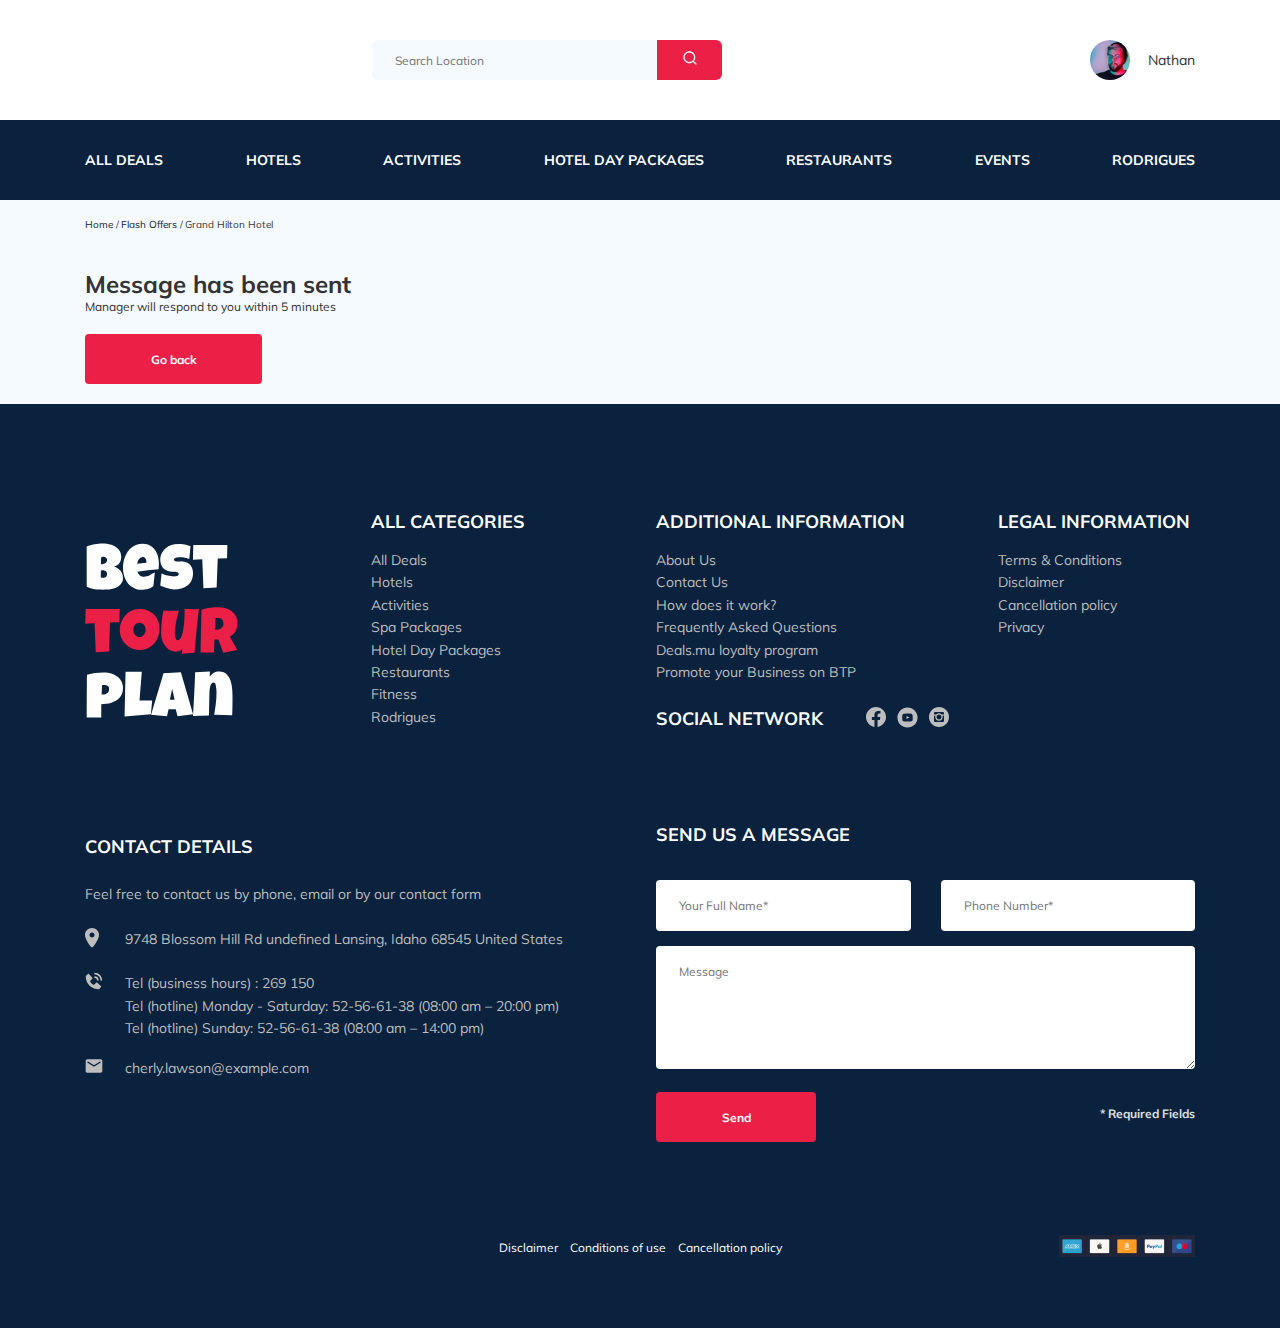
==== commit 0c7cb18d: "fix" ====
--- a/thankyou.html
+++ b/thankyou.html
@@ -6,10 +6,12 @@
   <meta http-equiv="X-UA-Compatible" content="IE=edge">
   <meta name="viewport" content="width=device-width, initial-scale=1.0">
   <title>Best Tour Plan</title>
+  <link rel="icon" href="best_tour_plan321_dfx_icon.ico" type="image/x-icon">
   <link rel="stylesheet"
     href="https://fonts.googleapis.com/css2?family=Mulish:wght@300;400;600;700&family=Nunito:wght@300;400;600;700;800&display=swap">
   <link rel="stylesheet" href="css/style.css">
   <link rel="stylesheet" href="css/swiper-bundle.min.css">
+  <link rel="stylesheet" href="css/aos.css">
 </head>
 
 <body>
@@ -254,32 +256,6 @@
       </div>
     </div>
   </footer>
-  <div class="modal">
-    <div class="modal__overlay"></div>
-    <div class="modal__dialog">
-      <a href="" class="modal__close">
-        <img src="img/close.svg" alt="icon: close">
-      </a>
-      <h3 class="modal__title">Booking</h3>
-      <form action="send.php" method="POST" class="form modal__form modal__form-wrapper">
-        <div class="input-group modal__input-group">
-          <input type="text" class="input modal__input" placeholder="Your Full Name*" name="name" required
-            minlength="2">
-        </div>
-        <div class="input-group modal__input-group">
-          <input type="tel" class="phone-with-ddd input modal__input modal__input--mobile" placeholder="Phone Number*"
-            name="phone" required minlength="18">
-        </div>
-        <div class="input-group modal__input-group">
-          <input type="email" class="input modal__input modal__input--mobile" placeholder="Email*" name="email"
-            required>
-        </div>
-        <textarea class="message modal__message" placeholder="Message" name="message"></textarea>
-        <button class="button modal__button" type="submit">Send</button>
-        <span class="modal__info">* Required Fields</span>
-      </form>
-    </div>
-  </div>
   <script src="js/jquery-3.6.0.min.js"></script>
   <script src="js/jquery.validate.min.js"></script>
   <script src="js/jquery.mask.min.js"></script>
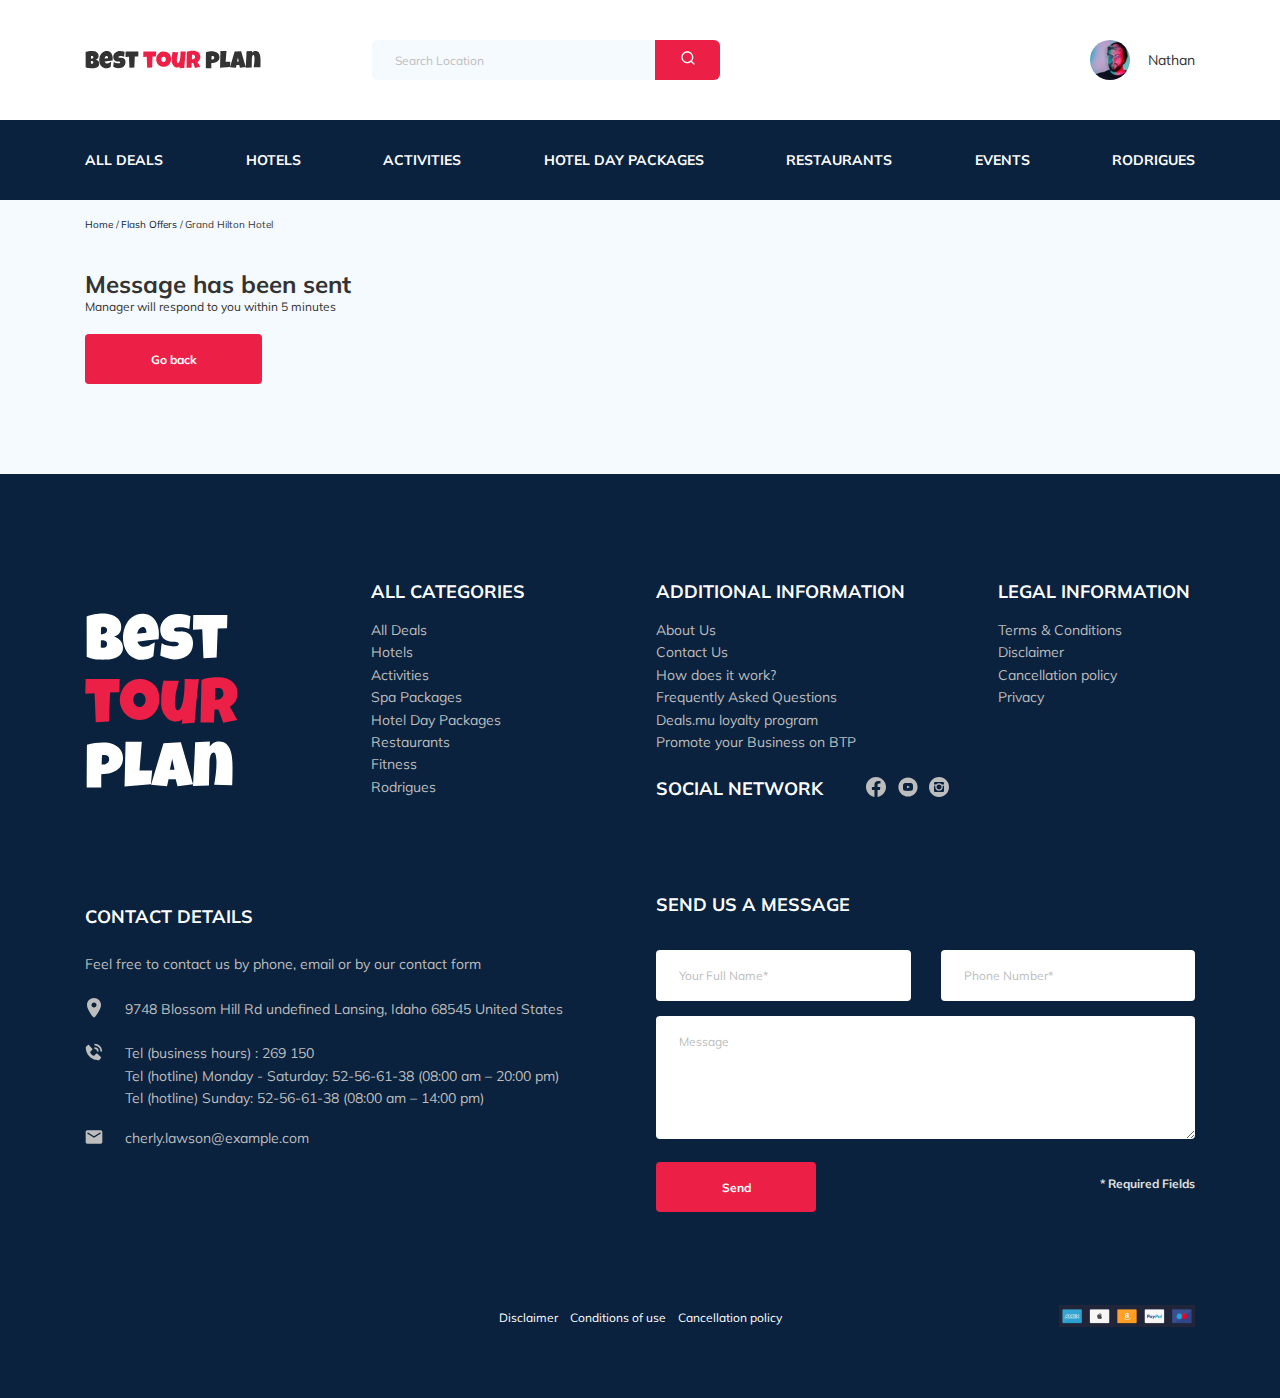
==== commit b2535c38: "fixed. 31.07" ====
--- a/thankyou.html
+++ b/thankyou.html
@@ -10,15 +10,13 @@
   <link rel="stylesheet"
     href="https://fonts.googleapis.com/css2?family=Mulish:wght@300;400;600;700&family=Nunito:wght@300;400;600;700;800&display=swap">
   <link rel="stylesheet" href="css/style.css">
-  <link rel="stylesheet" href="css/swiper-bundle.min.css">
-  <link rel="stylesheet" href="css/aos.css">
 </head>
 
 <body>
   <header class="navbar navbar--fixed">
     <div class="container">
       <div class="navbar-top">
-        <a href="#" class="logo" data-aos="flip-left" data-aos-delay="500">
+        <a href="index.html" class="logo" data-aos="flip-left" data-aos-delay="500">
           <img src="img/header-logo-vertical.svg" alt="Logo: Best Tour Plan" class="logo__image">
         </a>
         <form action="#" class="form search navbar__search navbar__search--mobile_hidden">
@@ -58,25 +56,25 @@
           </form>
         </li>
         <li class="navbar-menu__item">
-          <a class="navbar-menu__link" href="">All Deals</a>
-        </li>
-        <li class="navbar-menu__item">
-          <a class="navbar-menu__link" href="">Hotels</a>
-        </li>
-        <li class="navbar-menu__item">
-          <a class="navbar-menu__link" href="">Activities</a>
-        </li>
-        <li class="navbar-menu__item">
-          <a class="navbar-menu__link" href="">Hotel Day Packages</a>
-        </li>
-        <li class="navbar-menu__item">
-          <a class="navbar-menu__link" href="">Restaurants</a>
-        </li>
-        <li class="navbar-menu__item">
-          <a class="navbar-menu__link" href="">Events</a>
-        </li>
-        <li class="navbar-menu__item">
-          <a class="navbar-menu__link" href="">Rodrigues</a>
+          <a class="navbar-menu__link" href="#">All Deals</a>
+        </li>
+        <li class="navbar-menu__item">
+          <a class="navbar-menu__link" href="#">Hotels</a>
+        </li>
+        <li class="navbar-menu__item">
+          <a class="navbar-menu__link" href="#">Activities</a>
+        </li>
+        <li class="navbar-menu__item">
+          <a class="navbar-menu__link" href="#">Hotel Day Packages</a>
+        </li>
+        <li class="navbar-menu__item">
+          <a class="navbar-menu__link" href="#">Restaurants</a>
+        </li>
+        <li class="navbar-menu__item">
+          <a class="navbar-menu__link" href="#">Events</a>
+        </li>
+        <li class="navbar-menu__item">
+          <a class="navbar-menu__link" href="#">Rodrigues</a>
         </li>
       </ul>
     </nav>
@@ -110,9 +108,9 @@
   <footer class="footer">
     <div class="container">
       <div class="footer-wrapper">
-        <div class="footer__logo">
+        <a href="index.html" class="footer__logo">
           <img src="img/footer-logo.svg" alt="logo: best tour plan">
-        </div>
+        </a>
         <div class="footer__list footer__categories">
           <h3 class="footer__title">ALL CATEGORIES</h3>
           <ul class="footer__ul">
@@ -171,13 +169,19 @@
           <h3 class="footer__title footer__title--m0">Social Network</h3>
           <div class="footer__social-links">
             <a href="https://ru-ru.facebook.com/" class="footer__link" target="_blank" rel="nofollow noopener">
-              <img src="img/fb.svg" alt="icon: facebook">
+              <svg class="footer__icon">
+                <use xlink:href="img/sprite.svg#fb"></use>
+              </svg>
             </a>
             <a href="https://www.youtube.com/" class="footer__link" target="_blank" rel="nofollow noopener">
-              <img src="img/yt.svg" alt="icon: youtube">
+              <svg class="footer__icon">
+                <use xlink:href="img/sprite.svg#yt"></use>
+              </svg>
             </a>
             <a href="https://www.instagram.com/" class="footer__link" target="_blank" rel="nofollow noopener">
-              <img src="img/inst.svg" alt="icon: instargam">
+              <svg class="footer__icon">
+                <use xlink:href="img/sprite.svg#inst"></use>
+              </svg>
             </a>
           </div>
         </div>
@@ -259,9 +263,7 @@
   <script src="js/jquery-3.6.0.min.js"></script>
   <script src="js/jquery.validate.min.js"></script>
   <script src="js/jquery.mask.min.js"></script>
-  <script src="js/swiper-bundle.min.js"></script>
-  <script src="js/aos.js"></script>
-  <script src="js/main.js"></script>
+  <script src="js/tnx.js"></script>
 </body>
 
 </html>--- a/css/style.css
+++ b/css/style.css
@@ -1 +1 @@
-/*! normalize.css v8.0.1 | MIT License | github.com/necolas/normalize.css */html{line-height:1.15;-webkit-text-size-adjust:100%}body{margin:0}main{display:block}h1{font-size:2em;margin:0.67em 0}hr{-webkit-box-sizing:content-box;box-sizing:content-box;height:0;overflow:visible}pre{font-family:monospace, monospace;font-size:1em}a{background-color:transparent}abbr[title]{border-bottom:none;text-decoration:underline;-webkit-text-decoration:underline dotted;text-decoration:underline dotted}b,strong{font-weight:bolder}code,kbd,samp{font-family:monospace, monospace;font-size:1em}small{font-size:80%}sub,sup{font-size:75%;line-height:0;position:relative;vertical-align:baseline}sub{bottom:-0.25em}sup{top:-0.5em}img{border-style:none}button,input,optgroup,select,textarea{font-family:inherit;font-size:100%;line-height:1.15;margin:0}button,input{overflow:visible}button,select{text-transform:none}button,[type="button"],[type="reset"],[type="submit"]{-webkit-appearance:button}button::-moz-focus-inner,[type="button"]::-moz-focus-inner,[type="reset"]::-moz-focus-inner,[type="submit"]::-moz-focus-inner{border-style:none;padding:0}button:-moz-focusring,[type="button"]:-moz-focusring,[type="reset"]:-moz-focusring,[type="submit"]:-moz-focusring{outline:1px dotted ButtonText}fieldset{padding:0.35em 0.75em 0.625em}legend{-webkit-box-sizing:border-box;box-sizing:border-box;color:inherit;display:table;max-width:100%;padding:0;white-space:normal}progress{vertical-align:baseline}textarea{overflow:auto}[type="checkbox"],[type="radio"]{-webkit-box-sizing:border-box;box-sizing:border-box;padding:0}[type="number"]::-webkit-inner-spin-button,[type="number"]::-webkit-outer-spin-button{height:auto}[type="search"]{-webkit-appearance:textfield;outline-offset:-2px}[type="search"]::-webkit-search-decoration{-webkit-appearance:none}::-webkit-file-upload-button{-webkit-appearance:button;font:inherit}details{display:block}summary{display:list-item}template{display:none}[hidden]{display:none}*{padding:0;margin:0;border:0}*,*:before,*:after{-webkit-box-sizing:border-box;box-sizing:border-box}:focus,:active{outline:none}a:focus,a:active{outline:none}nav,footer,header,aside{display:block}input,button,textarea{font-family:inherit}input::-ms-clear{display:none}button{cursor:pointer}button::-moz-focus-iner{padding:0;border:0}a,a:visited{text-decoration:none}a:hover{text-decoration:none}ul li{list-style:none}h1,h2,h3,h4,h5,h6{font-style:inherit;margin:0}html,body{height:100%;width:100%;font-size:100%;line-height:1;font-family:'Mulish', sans-serif;color:#333;background-color:#F5FAFE}body.lock{overflow:hidden}.container{max-width:1110px;margin:auto}img{max-width:100%}.input{background-color:#fff;border-radius:4px;padding:18px 23px;font-weight:normal;font-size:12px;line-height:15px;color:#BDBDBD}.input ::-webkit-input-placeholder{font-size:12px;line-height:15px;color:#BDBDBD}.input :-ms-input-placeholder{font-size:12px;line-height:15px;color:#BDBDBD}.input ::-ms-input-placeholder{font-size:12px;line-height:15px;color:#BDBDBD}.input ::placeholder{font-size:12px;line-height:15px;color:#BDBDBD}.button{padding:18px 65px 17px 66px;font-weight:bold;font-size:12px;line-height:15px;color:#FFFFFF;background-color:#EC1F46;border-radius:4px}.button__back{margin-top:20px}.message{background-color:#fff;padding:18px 23px;border-radius:4px;font-weight:normal;font-size:12px;line-height:15px;color:#BDBDBD;min-height:123px;max-width:100%}.invalid{color:#EC1F46}.input-group{position:relative;height:100%}label.invalid{min-width:100%;position:absolute;top:-28px;left:0;background:#EC1F46;font-size:14px;line-height:16px;color:#fff;padding:5px 10px;border-radius:8px}label.invalid::after{content:'';position:absolute;left:15px;bottom:-5px;background-color:#EC1F46;width:10px;height:10px;-webkit-transform:rotate(45deg);transform:rotate(45deg)}.navbar{background-color:#fff}.navbar-top{display:-webkit-box;display:-ms-flexbox;display:flex;-webkit-box-align:center;-ms-flex-align:center;align-items:center;-webkit-box-pack:justify;-ms-flex-pack:justify;justify-content:space-between;padding:40px 0}.navbar__search{margin-right:auto;margin-left:110px}.navbar__menu-button{display:none}.navbar-menu{display:-webkit-box;display:-ms-flexbox;display:flex;-webkit-box-align:center;-ms-flex-align:center;align-items:center;-webkit-box-pack:justify;-ms-flex-pack:justify;justify-content:space-between;padding:31px 0;color:#fff}.navbar-menu__link{color:inherit;font-size:14px;font-weight:700;text-transform:uppercase;line-height:18px}.navbar-menu__item--mobile_visible{display:none}.navbar-bottom{background-color:#0A223D}.logo{width:177px}.search{display:-webkit-box;display:-ms-flexbox;display:flex;-webkit-box-align:center;-ms-flex-align:center;align-items:center;height:40px}.search__input{padding-left:23px;padding-right:85px;width:350px;height:100%;border:none;font-size:12px;line-height:15px;background-color:#F5FAFE;border-radius:6px}.search__button{position:absolute;right:0;top:0;height:inherit;width:65px;border:none;background-color:#EC1F46;border-radius:0 6px 6px 0}.user{display:-webkit-box;display:-ms-flexbox;display:flex;-webkit-box-align:center;-ms-flex-align:center;align-items:center;text-decoration:none;color:#333}.user__avatar{width:40px;height:40px;border-radius:50%;-o-object-fit:cover;object-fit:cover}.user__name{font-size:14px;font-weight:normal;line-height:18px;margin-left:18px}.breadcrumb{padding:18px 0;font-size:10px;line-height:13px}.breadcrumb-list{display:-webkit-box;display:-ms-flexbox;display:flex;-webkit-box-align:center;-ms-flex-align:center;align-items:center}.breadcrumb-list__item:not(:last-child){margin-right:2px}.breadcrumb-list__item:not(:last-child)::after{content:'/'}.breadcrumb-list__link{color:#0A223D}.hotel-info{display:-webkit-box;display:-ms-flexbox;display:flex;-webkit-box-align:center;-ms-flex-align:center;align-items:center;-webkit-box-pack:justify;-ms-flex-pack:justify;justify-content:space-between;padding:20px 0 20px 0}.hotel-info__text{display:-webkit-box;display:-ms-flexbox;display:flex;-webkit-box-align:center;-ms-flex-align:center;align-items:center;-ms-flex-wrap:wrap;flex-wrap:wrap}.hotel-info__rating{padding:9px 6px 6px 7px;background-color:#EC1F46;border-radius:4px;color:#fff}.hotel-name{display:block;font-weight:bold;font-size:24px;line-height:30px;margin-right:14px}.hotel-grid{display:-webkit-box;display:-ms-flexbox;display:flex;-webkit-box-pack:justify;-ms-flex-pack:justify;justify-content:space-between}.hotel-slider{width:728px;height:450px}.hotel-slider__item{width:100%;height:100%;position:relative;border-radius:8px;overflow:hidden}.hotel-slider__item::after{content:'';position:absolute;width:100%;height:100%;top:0;left:0;background:-webkit-gradient(linear, left top, left bottom, from(rgba(0,122,223,0.48)), to(rgba(255,255,255,0.128)));background:linear-gradient(180deg, rgba(0,122,223,0.48) 0%, rgba(255,255,255,0.128) 100%);z-index:5}.hotel-slider__button{position:absolute;width:30px;height:30px;z-index:10;top:50%;-webkit-transform:translateY(-50%);transform:translateY(-50%);background-color:transparent;background-size:10px}.hotel-slider__button--prev{background-image:url(../img/arrow-prev.svg);background-repeat:no-repeat;background-position:center;left:18px}.hotel-slider__button--next{background-image:url(../img/arrow-next.svg);background-repeat:no-repeat;background-position:center;right:18px}.hotel-slide{width:100%}.swiper-container.hotel-slider{margin-left:0}.stars{display:-webkit-box;display:-ms-flexbox;display:flex;-ms-flex-preferred-size:100%;flex-basis:100%;margin-bottom:8px;margin-right:15px}.stars__item{width:8px;height:8px}.offer{padding:3px 9px 4px 9px;background-color:#EC1F46;color:#fff;font-weight:600;font-size:10px;line-height:13px;border-radius:3px}.descripton{display:block;-ms-flex-preferred-size:100%;flex-basis:100%;font-size:12px;line-height:15px}.rating{min-width:65px;height:45px;text-align:center}.rating__user{display:block;font-weight:600;font-size:8px;line-height:10px;margin-bottom:2px}.rating__counter{font-weight:bold;font-size:14px;line-height:18px}.rating__counter--best{font-size:10px}.booking{font-family:'Nunito', sans-serif}.booking__other{width:100%;padding:13px 0;background-color:#EC1F46;font-weight:600;font-size:14px;line-height:19px;color:#fff;border-radius:4px}.booking__option{width:350px;padding:29px 29px 26px 26px;margin-bottom:27px;font-family:'Nunito', sans-serif;background:#0A223D;color:#fff;border-radius:8px}.booking__map{width:347px;height:213px;border-radius:10px;overflow:hidden;background-image:url(../img/y-map.jpg);background-position:center center}.price{display:-webkit-box;display:-ms-flexbox;display:flex;-webkit-box-pack:justify;-ms-flex-pack:justify;justify-content:space-between;margin-bottom:9px}.price__person{margin-top:4px}.price__start{display:block;font-weight:normal;font-size:10px;line-height:14px}.price__pricetag{display:block;font-weight:800;font-size:24px;line-height:32px}.price__per-room{display:block;font-weight:normal;font-size:12px;line-height:16px;margin-top:-4px}.price__guests{display:-webkit-box;display:-ms-flexbox;display:flex;-webkit-box-align:center;-ms-flex-align:center;align-items:center;-webkit-box-pack:justify;-ms-flex-pack:justify;justify-content:space-between;margin-bottom:8px}.price__icon{margin-right:9px}.price--quantity{font-weight:normal;font-size:12px;line-height:16px}.price__room{display:-webkit-box;display:-ms-flexbox;display:flex;-webkit-box-align:center;-ms-flex-align:center;align-items:center;-webkit-box-pack:justify;-ms-flex-pack:justify;justify-content:space-between}.price__quantity{font-weight:normal;font-size:12px;line-height:16px}.call-center{display:-webkit-box;display:-ms-flexbox;display:flex;-webkit-box-align:center;-ms-flex-align:center;align-items:center;-webkit-box-pack:justify;-ms-flex-pack:justify;justify-content:space-between;margin-bottom:17px;font-weight:600;font-size:18px;line-height:25px}.call-center__quick-dial{font-style:normal;font-weight:600;font-size:18px;line-height:25px}.call-center__phone{display:-webkit-box;display:-ms-flexbox;display:flex;-webkit-box-align:center;-ms-flex-align:center;align-items:center;-webkit-box-pack:justify;-ms-flex-pack:justify;justify-content:space-between}.call-center__number{margin-left:8px;color:#fff}.newsletter{margin-top:70px;padding:98px 0 87px 0;background:url(../img/newsletter-bg.jpg);background-attachment:fixed;background-repeat:no-repeat;background-size:cover;background-position:center;position:relative}.newsletter::after{content:'';position:absolute;left:0;top:0;right:0;bottom:0;width:100%;height:100%;background:rgba(10,34,61,0.8)}.newsletter-container{margin:auto;max-width:730px;display:-webkit-box;display:-ms-flexbox;display:flex;-webkit-box-align:center;-ms-flex-align:center;align-items:center;-webkit-box-pack:justify;-ms-flex-pack:justify;justify-content:space-between;color:#fff}.newsletter-title{font-weight:300;font-size:24px;line-height:30px;z-index:10}.newsletter-title__strong{display:block;font-weight:600;font-size:36px;line-height:45px;text-transform:uppercase}.newsletter__subscribe{width:350px;z-index:10;background:#FFFFFF;position:relative;margin-left:20px}.subscribe{border-radius:6px}.subscribe__input{width:100%;padding:19px 75px 19px 33px;font-weight:300;font-size:14px;line-height:18px;color:#BDBDBD;border-radius:6px;overflow:hidden}.subscribe__button{position:absolute;top:0;right:0;width:65px;height:100%;background-color:#EC1F46;font-weight:bold;font-size:12px;line-height:15px;color:#fff;border-radius:0 6px 6px 0}.reviews{padding:40px 0 70px 0}.reviews__title{font-style:normal;font-weight:bold;font-size:36px;line-height:45px;text-align:center;text-transform:uppercase;color:#333;margin-bottom:70px}.reviews-slider__profile{text-align:center;margin-bottom:30px;margin-top:-45px}.reviews-slider__item{position:relative;max-width:731px;-webkit-box-align:center;-ms-flex-align:center;align-items:center;margin:45px auto 0;display:-webkit-box;display:-ms-flexbox;display:flex;-webkit-box-orient:vertical;-webkit-box-direction:normal;-ms-flex-direction:column;flex-direction:column;align-items:center;background-color:#fff;padding:0 96px 30px 98px}.reviews-slider__item::after{content:'';background-image:url(../img/quote-left.svg);position:absolute;width:70px;height:48px;top:13px;left:64px}.reviews-slider__item::before{content:'';background-image:url(../img/quote-right.svg);position:absolute;width:70px;height:48px;bottom:114px;right:60px}.reviews-slider__avatar{width:90px;height:90px;border-radius:50%;-o-object-fit:cover;object-fit:cover;margin-bottom:8px}.reviews-slider__username{font-style:normal;font-weight:bold;font-size:12px;line-height:15px;color:#EC1F46;margin-bottom:10px}.reviews-slider__date{display:block;font-weight:normal;font-size:10px;line-height:13px;color:#000;margin-bottom:4px}.reviews-slider__rating{display:-webkit-box;display:-ms-flexbox;display:flex;-webkit-box-pack:center;-ms-flex-pack:center;justify-content:center;-webkit-box-align:center;-ms-flex-align:center;align-items:center;margin:0}.reviews-slider__text{max-height:115px;overflow:auto;font-weight:normal;font-size:12px;line-height:160%;text-align:justify;color:#333}.reviews-slider__button{position:absolute;width:30px;height:30px;z-index:10;top:50%;-webkit-transform:translateY(-100%);transform:translateY(-100%);background-position:center;background-color:transparent;background-repeat:no-repeat;background-size:10px}.reviews-slider__button--prev{background-image:url(../img/secondary-left.svg);left:18px}.reviews-slider__button--next{background-image:url(../img/secondary-right.svg);right:18px}.stars__item{margin:0 1px}.activities{padding-top:60px;padding-bottom:98px}.activities-title{font-style:normal;font-weight:bold;font-size:24px;line-height:30px;text-transform:uppercase;color:#000000;margin-bottom:57px}.activities-wrapper{display:-webkit-box;display:-ms-flexbox;display:flex;-webkit-box-pack:justify;-ms-flex-pack:justify;justify-content:space-between;gap:20px}.card-item{width:255px;height:255px;display:-webkit-box;display:-ms-flexbox;display:flex;-webkit-box-orient:vertical;-webkit-box-direction:normal;-ms-flex-direction:column;flex-direction:column;-webkit-box-align:start;-ms-flex-align:start;align-items:start;-webkit-box-pack:end;-ms-flex-pack:end;justify-content:flex-end;position:relative;border-radius:6px;overflow:hidden;padding:24px 26px;color:#fff}.card-item__image{height:100%;width:100%;position:absolute;top:0;left:0;right:0;bottom:0;-o-object-fit:cover;object-fit:cover;z-index:-2}.card-item__title{font-weight:bold;font-size:16px;line-height:20px;margin-bottom:18px;max-height:70%;overflow:hidden}.card-item__button{padding:7px 22px 7px 21px;font-weight:600;font-size:12px;line-height:16px;color:#fff;background-color:#EC1F46;border-radius:4px}.card-item::before{content:'';width:100%;height:100%;position:absolute;top:0;left:0;background:linear-gradient(179.83deg, rgba(196,196,196,0) 35.34%, #0A223D 99.85%);z-index:-1}.packages{margin-bottom:70px;margin-top:70px;padding-top:40px}.packages-title{font-weight:bold;font-size:36px;line-height:45px;text-align:center;text-transform:uppercase;margin-bottom:65px}.packages-cards{display:-ms-grid;display:grid;-ms-grid-rows:500px 500px;-ms-grid-columns:(1fr)[3];grid-template:500px 500px/repeat(3, 1fr);gap:30px}.packages-cards__item{display:-webkit-box;display:-ms-flexbox;display:flex;border-radius:8px;overflow:hidden;position:relative}.packages-cards__item::before{content:'Flash Offer';position:absolute;left:0;top:26px;padding:8px 12px 7px 11px;color:#fff;font-weight:600;font-size:12px;line-height:15px;background-color:#EC1F46;border-radius:0px 4px 4px 0px}.packages-cards__item--big{-ms-grid-row:1;grid-row:1;-ms-grid-column:1;-ms-grid-column-span:2;grid-column:1 / 3}.packages-cards__item--little{-webkit-box-orient:vertical;-webkit-box-direction:normal;-ms-flex-direction:column;flex-direction:column}.packages-cards__item--little::before{padding:4px 9px;font-size:8px;line-height:10px}.packages-cards__wrapper{-webkit-box-flex:0;-ms-flex:0 0 50%;flex:0 0 50%;height:50%}.packages-cards__wrapper--big{height:100%}.packages-cards__image{width:100%;height:100%;-o-object-fit:cover;object-fit:cover}.packages-cards__info{padding:46px 21px 30px 43px;background-color:#0A223D;color:#fff;-webkit-box-flex:0;-ms-flex:0 0 50%;flex:0 0 50%}.packages-cards__info--little{padding:30px 21px 25px 32px}.packages-cards__stars{max-width:48px;display:-webkit-box;display:-ms-flexbox;display:flex;-webkit-box-pack:justify;-ms-flex-pack:justify;justify-content:space-between;margin-bottom:5px}.packages-cards__stars--little{display:none}.packages-cards__title{font-weight:bold;font-size:18px;line-height:23px;margin-bottom:27px}.packages-cards__title--little{margin-bottom:23px}.packages-cards__text{font-weight:normal;font-size:14px;line-height:160.6%;margin-bottom:34px;max-height:160px;overflow:auto}.packages-cards__text--little{display:none}.packages-cards__options{margin-bottom:37px;display:-webkit-box;display:-ms-flexbox;display:flex;-webkit-box-orient:vertical;-webkit-box-direction:normal;-ms-flex-direction:column;flex-direction:column;-webkit-box-pack:justify;-ms-flex-pack:justify;justify-content:space-between;height:67px}.packages-cards__options-item{font-weight:normal;font-size:12px;line-height:15px}.packages-cards__options--little{margin-bottom:24px}.packages-cards__icon{width:14px;height:14px;margin-right:14px}.packages-cards__price{display:-webkit-box;display:-ms-flexbox;display:flex;-webkit-box-align:end;-ms-flex-align:end;align-items:flex-end;-webkit-box-pack:justify;-ms-flex-pack:justify;justify-content:space-between}.packages-cards__price-old{display:block;font-weight:normal;font-size:14px;line-height:18px;-webkit-text-decoration-line:line-through;text-decoration-line:line-through;margin-bottom:5px}.packages-cards__price-new{font-weight:bold;font-size:24px;line-height:30px}.packages-cards__button{padding:11px 27px 10px 26px;color:#fff;font-weight:600;font-size:14px;line-height:19px;background-color:#EC1F46;border-radius:4px}.footer{background-color:#0A223D;color:#BDBDBD;padding-top:106px;padding-bottom:46px}.footer-wrapper{display:-ms-grid;display:grid;-ms-grid-rows:(minmax(70px, -webkit-max-content))[6];-ms-grid-rows:(minmax(70px, max-content))[6];-ms-grid-columns:(minmax(-webkit-min-content, 1fr))[4];-ms-grid-columns:(minmax(min-content, 1fr))[4];grid-template:repeat(6, minmax(70px, -webkit-max-content))/repeat(4, minmax(-webkit-min-content, 1fr));grid-template:repeat(6, minmax(70px, max-content))/repeat(4, minmax(min-content, 1fr));-webkit-column-gap:32px;column-gap:32px}.footer__logo{-ms-grid-row:1;-ms-grid-row-span:2;grid-row:1/3;-ms-flex-item-align:center;-ms-grid-row-align:center;align-self:center}.footer__categories{-ms-grid-row:1;-ms-grid-row-span:2;grid-row:1/3}.footer__social-network{display:-webkit-box;display:-ms-flexbox;display:flex;-webkit-box-align:center;-ms-flex-align:center;align-items:center;-ms-grid-column:3;-ms-grid-column-span:2;grid-column:3/5}.footer__legal{-ms-grid-column:4;-ms-grid-column-span:1;grid-column:4/5;-ms-grid-row:1;-ms-grid-row-span:1;grid-row:1/2;-ms-grid-column-align:end;justify-self:end;padding-right:5px}.footer__contact-details{margin-top:12px;-ms-grid-row:4;-ms-grid-row-span:1;grid-row:4/5;-ms-grid-column:1;-ms-grid-column-span:2;grid-column:1/3}.footer__tel-1{color:inherit}.footer__send-message{-ms-grid-row:4;-ms-grid-row-span:1;grid-row:4/5;-ms-grid-column:3;-ms-grid-column-span:2;grid-column:3/5}.footer__title{font-style:normal;font-weight:bold;font-size:18px;line-height:23px;color:#fff;margin-bottom:16px;text-transform:uppercase}.footer__title--m0{margin:0}.footer__title--m34{margin-bottom:34px}.footer__title--mb30{margin-bottom:25px}.footer__item{font-style:normal;font-weight:normal;font-size:14px;line-height:160%;color:#BDBDBD}.footer__link{color:inherit}.footer__link--tel{display:inline}.footer__social-links{width:83px;display:-webkit-box;display:-ms-flexbox;display:flex;-webkit-box-align:center;-ms-flex-align:center;align-items:center;-webkit-box-pack:justify;-ms-flex-pack:justify;justify-content:space-between;margin-left:43px}.footer__form-wrapper{display:-ms-grid;display:grid;-ms-grid-rows:(minmax(51px, -webkit-min-content))[3];-ms-grid-rows:(minmax(51px, min-content))[3];-ms-grid-columns:(minmax(160px, 1fr))[2];grid-template:repeat(3, minmax(51px, -webkit-min-content))/repeat(2, minmax(160px, 1fr));grid-template:repeat(3, minmax(51px, min-content))/repeat(2, minmax(160px, 1fr));grid-row-gap:15px;grid-column-gap:30px}.footer__message{-ms-grid-column:1;-ms-grid-column-span:2;grid-column:1/3}.footer__input{width:100%}.footer__button{margin-top:8px;max-width:-webkit-max-content;max-width:-moz-max-content;max-width:max-content}.footer__info{-ms-flex-item-align:center;-ms-grid-row-align:center;align-self:center;-ms-grid-column-align:end;justify-self:end;font-weight:bold;font-size:12px;line-height:15px;color:#E0E0E0}.footer__text{font-weight:normal;font-size:14px;line-height:160%;margin-bottom:22px}.footer__item{display:-webkit-box;display:-ms-flexbox;display:flex;-webkit-box-align:start;-ms-flex-align:start;align-items:flex-start}.footer__item--mb33{margin-bottom:18px}.footer__icon-wrapper{width:18px;margin-right:22px;-ms-flex-negative:0;flex-shrink:0}.footer__bottom{-ms-grid-row:6;-ms-grid-row-span:1;grid-row:6/7;-ms-grid-column:2;-ms-grid-column-span:2;grid-column:2/4;-ms-flex-item-align:center;-ms-grid-row-align:center;align-self:center}.footer__payment{-ms-grid-row:6;-ms-grid-row-span:1;grid-row:6/7;-ms-grid-column:4;-ms-grid-column-span:1;grid-column:4/5;-ms-flex-item-align:center;-ms-grid-row-align:center;align-self:center;-ms-grid-column-align:end;justify-self:end}.bottom{display:-webkit-box;display:-ms-flexbox;display:flex;-webkit-box-pack:center;-ms-flex-pack:center;justify-content:center}.bottom__item{font-weight:normal;font-size:12px;line-height:15px;color:#FFFFFF;margin:0 6px}.bottom__link{color:inherit}.modal__overlay{background-color:rgba(0,143,223,0.39);position:fixed;top:0;right:0;bottom:0;left:0;z-index:100;visibility:hidden;opacity:0;-webkit-transition:opacity 0.2s;transition:opacity 0.2s}.modal__overlay--visible{visibility:visible;opacity:1}.modal__dialog{width:478px;padding:33px 88px;position:fixed;top:50%;left:50%;background-color:#0A223D;color:#fff;border-radius:8px;-webkit-transform:translate(-50%, -50%);transform:translate(-50%, -50%);z-index:101;visibility:hidden;opacity:0;-webkit-transition:opacity 0.2;transition:opacity 0.2;max-height:90%;overflow:auto}.modal__dialog--visible{visibility:visible;opacity:1}.modal__title{text-align:center;font-weight:bold;font-size:18px;line-height:23px;text-transform:uppercase;margin-bottom:15px}.modal__input{width:100%}.modal__input-group{margin-top:15px}.modal__message{width:100%;margin-top:15px}.modal__info{display:inline-block;text-align:right;font-weight:bold;font-size:12px;line-height:15px;color:#E0E0E0}.modal__button{margin-top:15px}.modal__close{position:absolute;top:17px;right:18px}@media (max-width: 1200px){.container{max-width:960px}.hotel-slider{width:590px}.swiper-slide__image{height:100%;width:100%;-o-object-fit:cover;object-fit:cover}.card-item{width:230px;height:230px}}@media (max-width: 992px){.container{max-width:700px}.logo{width:132px}.navbar-top{padding:30px 0}.navbar__search{margin-left:47px}.navbar-menu{padding:22px 0;-ms-flex-pack:distribute;justify-content:space-around}.navbar-menu__link{font-size:12px;line-height:15px}.search__input{width:340px}.hotel-grid{-webkit-box-orient:vertical;-webkit-box-direction:normal;-ms-flex-direction:column;flex-direction:column}.hotel__slider{margin-bottom:30px}.hotel-slider{width:100%}.booking{display:-webkit-box;display:-ms-flexbox;display:flex;-webkit-box-pack:justify;-ms-flex-pack:justify;justify-content:space-between}.booking__option{width:340px;margin-bottom:0;padding:29px 22px 26px 23px}.booking__map{width:340px;height:210px}.newsletter{margin-top:60px;padding:92px 0 93px 0}.newsletter-container{max-width:700px}.reviews{padding:40px 0 60px 0}.reviews__title{font-size:30px;line-height:38px;margin-bottom:50px}.reviews-slider__item{max-width:580px;padding:0 60px 30px 64px}.reviews-slider__text{max-height:135px}.reviews-slider__button--prev{left:0;-webkit-transform:translateY(-50%);transform:translateY(-50%)}.reviews-slider__button--next{-webkit-transform:translateY(-50%);transform:translateY(-50%);right:0}.activities{padding-bottom:68px}.activities-wrapper{-ms-flex-wrap:wrap;flex-wrap:wrap}.card-item{-webkit-box-flex:0;-ms-flex:0 1 340px;flex:0 1 340px;height:255px}.footer{padding-top:73px}.footer-wrapper{-ms-grid-rows:(minmax(56px, -webkit-max-content))[5];-ms-grid-rows:(minmax(56px, max-content))[5];-ms-grid-columns:(1fr)[6];grid-template:repeat(5, minmax(56px, -webkit-max-content))/repeat(6, 1fr);grid-template:repeat(5, minmax(56px, max-content))/repeat(6, 1fr);grid-row-gap:39px;grid-column-gap:30px}.footer__logo{-ms-flex-item-align:start;-ms-grid-row-align:start;align-self:start;-ms-grid-row:1;-ms-grid-row-span:1;grid-row:1 / 2;-ms-grid-column:1;-ms-grid-column-span:1;grid-column:1 / 2}.footer__social-network{-ms-grid-row:1;-ms-grid-row-span:1;grid-row:1 / 2;-ms-grid-column:2;-ms-grid-column-span:4;grid-column:2 / 6;padding-left:66px}.footer__categories{-ms-grid-row:2;-ms-grid-row-span:1;grid-row:2 / 3;-ms-grid-column:1;-ms-grid-column-span:2;grid-column:1 / 3}.footer__information{-ms-grid-row:2;-ms-grid-row-span:1;grid-row:2 / 3;-ms-grid-column:2;-ms-grid-column-span:3;grid-column:2 / 5;padding-left:79px}.footer__legal{-ms-grid-row:2;-ms-grid-row-span:1;grid-row:2 / 3;-ms-grid-column:5;-ms-grid-column-span:2;grid-column:5 / 7;padding-right:12px}.footer__contact-details{margin-top:21px;-ms-grid-row:3;-ms-grid-row-span:1;grid-row:3 / 4;grid-column:span 6}.footer__send-message{max-width:540px;margin-top:5px;-ms-grid-column:1;-ms-grid-column-span:5;grid-column:1 / 6}.footer__bottom{-ms-grid-row:5;-ms-grid-row-span:1;grid-row:5/6;-ms-grid-column:1;-ms-grid-column-span:3;grid-column:1/4;-ms-flex-item-align:center;-ms-grid-row-align:center;align-self:center;-ms-grid-column-align:start;justify-self:start}.footer__payment{-ms-grid-row:5;-ms-grid-row-span:1;grid-row:5/6;-ms-grid-column:5;-ms-grid-column-span:2;grid-column:5/7;-ms-flex-item-align:center;-ms-grid-row-align:center;align-self:center;-ms-grid-column-align:end;justify-self:end}.footer__logo{height:120px}.footer__icon-wrapper{margin-left:8px;margin-right:20px}.vertical{max-width:97px}.bottom__item:nth-of-type(1){margin-left:0}.packages-title{margin-bottom:50px;font-size:30px;line-height:38px}.packages-cards{display:-ms-grid;display:grid;-ms-grid-rows:(500px)[3];-ms-grid-columns:(1fr)[2];grid-template:repeat(3, 500px)/repeat(2, 1fr);gap:20px}.modal__dialog{width:90vw;padding:18px 66px}.modal__form-wrapper{display:-webkit-box;display:-ms-flexbox;display:flex;-ms-flex-wrap:wrap;flex-wrap:wrap;-webkit-box-pack:justify;-ms-flex-pack:justify;justify-content:space-between;-webkit-box-align:center;-ms-flex-align:center;align-items:center}.modal__input--mobile{width:49%}.modal__message{min-height:100px}}@media (min-width: 992px){button{-webkit-transition:background 0.3s ease;transition:background 0.3s ease}button:hover{background-color:#d8235973}.navbar-menu__link{-webkit-transition:color 0.3s ease;transition:color 0.3s ease}.navbar-menu__link:hover{color:#EC1F46}.bottom__link:hover{text-decoration:underline}.call-center__number:hover{text-decoration:underline}.footer__link{-webkit-transition:color 0.3s ease;transition:color 0.3s ease}.footer__link:hover{text-decoration:underline;color:#fff}.breadcrumb-list__link:hover{text-decoration:underline;color:#EC1F46}}@media (max-width: 767px){body{padding-top:72px}.container{max-width:576px;width:92%}.navbar__user--mobile_hidden,.navbar__search--mobile_hidden{display:none}.navbar__user--mobile_visible,.navbar__search--mobile_visible{display:-webkit-box;display:-ms-flexbox;display:flex}.navbar__user{-webkit-box-orient:vertical;-webkit-box-direction:normal;-ms-flex-direction:column;flex-direction:column;-webkit-box-pack:center;-ms-flex-pack:center;justify-content:center}.navbar__search--mobile_visible{max-width:243px;margin:0}.navbar-menu{-webkit-box-orient:vertical;-webkit-box-direction:normal;-ms-flex-direction:column;flex-direction:column;padding-top:30px}.navbar-menu__item{margin-bottom:18px}.navbar-menu__item--mobile_visible{display:block;margin-bottom:27px}.navbar-menu__item--mobile_visible:nth-of-type(2){margin-bottom:38px}.navbar-bottom{display:none;position:fixed;left:0;right:0;bottom:0;top:72px;overflow:auto}.navbar-bottom--visible{display:block}.navbar--fixed{position:fixed;left:0;right:0;top:0;z-index:99}.user__name{margin-left:0;margin-top:10px;color:#fff}.menu-button{width:16px;height:11px;display:-webkit-box;display:-ms-flexbox;display:flex;-webkit-box-align:center;-ms-flex-align:center;align-items:center;-webkit-box-pack:justify;-ms-flex-pack:justify;justify-content:space-between;-webkit-box-orient:vertical;-webkit-box-direction:normal;-ms-flex-direction:column;flex-direction:column}.menu-button__line{width:16px;height:1px;background-color:#333}.rating{display:none}.offer{-webkit-box-ordinal-group:0;-ms-flex-order:-1;order:-1}.stars{-ms-flex-preferred-size:auto;flex-basis:auto;margin-left:auto}.hotel-info{padding:5px 0 21px 0}.hotel-name{-ms-flex-preferred-size:100%;flex-basis:100%;margin-top:10px;margin-right:0}.hotel-slider{height:350px}.hotel-slider__button{background-size:4px}.hotel-slider__button--prev{left:-2px}.hotel-slider__button--next{right:-2px}.booking{-webkit-box-orient:vertical;-webkit-box-direction:normal;-ms-flex-direction:column;flex-direction:column;min-height:450px}.booking__option{width:100%}.booking__map{width:100%}.booking__subscribe{margin-top:37px}.newsletter-container{max-width:576px;width:92%}.reviews{padding-bottom:50px}.reviews-slider__item{max-width:580px}.reviews-slider__item::before,.reviews-slider__item::after{display:none}.reviews-slider__button{top:45px;-webkit-transform:translateY(-50%);transform:translateY(-50%)}.reviews-slider__button--prev{left:20%}.reviews-slider__button--next{right:20%}.reviews__title{font-size:30px;line-height:38px;margin-bottom:50px}.activities{padding-top:40px;padding-bottom:61px}.activities-title{font-size:18px;line-height:23px;margin-bottom:36px}.card-item{-webkit-box-flex:1;-ms-flex:1 1 339px;flex:1 1 339px}.card-item:nth-of-type(2){margin-bottom:8px}.packages-title{font-size:18px;line-height:23px;margin-bottom:35px}.packages-cards{display:-ms-grid;display:grid;-ms-grid-rows:(500px)[5];-ms-grid-columns:(1fr)[1];grid-template:repeat(5, 500px)/repeat(1, 1fr);gap:20px}.packages-cards__item{-webkit-box-orient:vertical;-webkit-box-direction:normal;-ms-flex-direction:column;flex-direction:column;-ms-grid-column:1;grid-column:1}.packages-cards__item::before{padding:4px 9px;font-size:8px;line-height:10px}.packages-cards__stars{display:none}.packages-cards__text{display:none}.packages-cards__info{padding:30px 21px 25px 32px}.packages-cards__title{margin-bottom:23px}.packages-cards__options{margin-bottom:24px}.packages-cards__wrapper--big{height:50%}.modal__dialog{padding:15px 44px}.modal__message{min-height:66px}}@media (max-width: 567px){.container{max-width:280px}.navbar-top{padding:26px 0 30px 0px}.logo{width:99px}.hotel__slider{margin-top:16px;margin-bottom:20px}.hotel-slider{height:179px}.booking{min-height:401px}.booking__option{padding:29px 22px 26px 23px}.booking__map{height:173px}.newsletter{margin-top:42px;padding-top:76px;padding-bottom:83px}.newsletter-container{max-width:280px;-webkit-box-orient:vertical;-webkit-box-direction:normal;-ms-flex-direction:column;flex-direction:column;-webkit-box-align:start;-ms-flex-align:start;align-items:start}.newsletter-title{font-weight:300;font-size:20px;line-height:25px;margin-bottom:37px}.newsletter-title__strong{margin-top:5px;font-size:30px;line-height:38px}.newsletter__subscribe{max-width:100%;margin-left:0}.reviews-slider__item{max-width:580px;padding:0 29px 33px 33px}.reviews-slider__text{text-align:left;max-height:268px}.reviews-slider__button{top:45px;-webkit-transform:translateY(-50%);transform:translateY(-50%)}.reviews-slider__button--prev{left:33px}.reviews-slider__button--next{right:36px}.reviews__title{font-size:18px;line-height:23px;margin-bottom:42px}.footer{padding-top:70px}.footer-wrapper{-ms-grid-columns:1fr;grid-template-columns:1fr;-ms-grid-rows:(minmax(min-content, max-content))[8];grid-template-rows:repeat(8, minmax(-webkit-min-content, -webkit-max-content));grid-template-rows:repeat(8, minmax(min-content, max-content));grid-row-gap:30px;grid-column-gap:0}.footer__logo{-ms-flex-item-align:start;-ms-grid-row-align:start;align-self:start;-ms-grid-column:1;grid-column:1;-ms-grid-row:1;grid-row:1}.footer__social-network{-ms-grid-column:1;grid-column:1;-ms-grid-row:2;grid-row:2;padding-left:0;-ms-flex-item-align:start;-ms-grid-row-align:start;align-self:start;-webkit-box-orient:vertical;-webkit-box-direction:normal;-ms-flex-direction:column;flex-direction:column;-webkit-box-align:start;-ms-flex-align:start;align-items:start;-webkit-box-pack:start;-ms-flex-pack:start;justify-content:start}.footer__social-links{margin:20px 0 0 0}.footer__categories{-ms-grid-row:5;grid-row:5;-ms-grid-column:1;grid-column:1}.footer__information{-ms-grid-row:4;grid-row:4;-ms-grid-column:1;grid-column:1;padding-left:0;margin-top:-3px}.footer__legal{-ms-grid-row:3;grid-row:3;-ms-grid-column:1;grid-column:1;padding-right:0;-ms-grid-column-align:start;justify-self:start}.footer__contact-details{margin-top:10px;padding-top:0;-ms-grid-row:6;grid-row:6;-ms-grid-column:1;grid-column:1}.footer__send-message{max-width:540px;margin-top:13px;-ms-grid-column:1;grid-column:1;-ms-grid-row:7;grid-row:7}.footer__form-wrapper{display:-ms-grid;display:grid;-ms-grid-rows:(minmax(51px, -webkit-min-content))[3];-ms-grid-rows:(minmax(51px, min-content))[3];-ms-grid-columns:(minmax(40px, 1fr))[2];grid-template:repeat(3, minmax(51px, -webkit-min-content))/repeat(2, minmax(40px, 1fr));grid-template:repeat(3, minmax(51px, min-content))/repeat(2, minmax(40px, 1fr));grid-row-gap:15px;grid-column-gap:30px}.footer__message{grid-column:2 span}.footer__input-group{grid-column:2 span}.footer__button{grid-column:2 span;-webkit-box-ordinal-group:11;-ms-flex-order:10;order:10;margin-top:0}.footer__bottom{-ms-grid-row:8;grid-row:8;-ms-grid-column:1;grid-column:1}.footer__payment{margin-top:-21px;-ms-grid-row:9;grid-row:9;-ms-grid-column:1;grid-column:1;-ms-grid-column-align:start;justify-self:start}.footer__info{-ms-grid-column-align:start;justify-self:start}.footer__logo{height:120px;max-width:95px}.footer__title--m34{margin-bottom:14px}.footer__icon-wrapper{margin-left:4px;margin-right:8px}.bottom__item{margin:0 4px}.packages-cards{display:-ms-grid;display:grid;-ms-grid-rows:(400px)[5];-ms-grid-columns:(1fr)[1];grid-template:repeat(5, 400px)/repeat(1, 1fr);gap:20px}.packages-cards__item{-webkit-box-orient:vertical;-webkit-box-direction:normal;-ms-flex-direction:column;flex-direction:column;-ms-grid-column:1;grid-column:1}.packages-cards__info{padding:20px;display:-webkit-box;display:-ms-flexbox;display:flex;-webkit-box-orient:vertical;-webkit-box-direction:normal;-ms-flex-direction:column;flex-direction:column;-webkit-box-pack:justify;-ms-flex-pack:justify;justify-content:space-between;-webkit-box-flex:1;-ms-flex:1 1 auto;flex:1 1 auto}.packages-cards__title{margin-bottom:0}.packages-cards__options{margin-bottom:0}.packages-cards__price{-webkit-box-orient:vertical;-webkit-box-direction:normal;-ms-flex-direction:column;flex-direction:column;-webkit-box-align:start;-ms-flex-align:start;align-items:start}.packages-cards__price-old{margin:0 10px 0 0}.packages-cards__sell{display:-webkit-box;display:-ms-flexbox;display:flex;-webkit-box-align:center;-ms-flex-align:center;align-items:center;margin-bottom:10px}.packages-cards__button{width:100%}.packages-cards__wrapper{-webkit-box-flex:0;-ms-flex:0 0 40%;flex:0 0 40%;height:40%}.packages-cards__wrapper--big{height:40%}.modal__dialog{padding:12px 22px}.modal__message{min-height:80px}.modal__input{width:100%}.modal__button{width:100%;margin-bottom:15px}}
+/*! normalize.css v8.0.1 | MIT License | github.com/necolas/normalize.css */html{line-height:1.15;-webkit-text-size-adjust:100%}body{margin:0}main{display:block}h1{font-size:2em;margin:0.67em 0}hr{-webkit-box-sizing:content-box;box-sizing:content-box;height:0;overflow:visible}pre{font-family:monospace, monospace;font-size:1em}a{background-color:transparent}abbr[title]{border-bottom:none;text-decoration:underline;-webkit-text-decoration:underline dotted;text-decoration:underline dotted}b,strong{font-weight:bolder}code,kbd,samp{font-family:monospace, monospace;font-size:1em}small{font-size:80%}sub,sup{font-size:75%;line-height:0;position:relative;vertical-align:baseline}sub{bottom:-0.25em}sup{top:-0.5em}img{border-style:none}button,input,optgroup,select,textarea{font-family:inherit;font-size:100%;line-height:1.15;margin:0}button,input{overflow:visible}button,select{text-transform:none}button,[type="button"],[type="reset"],[type="submit"]{-webkit-appearance:button}button::-moz-focus-inner,[type="button"]::-moz-focus-inner,[type="reset"]::-moz-focus-inner,[type="submit"]::-moz-focus-inner{border-style:none;padding:0}button:-moz-focusring,[type="button"]:-moz-focusring,[type="reset"]:-moz-focusring,[type="submit"]:-moz-focusring{outline:1px dotted ButtonText}fieldset{padding:0.35em 0.75em 0.625em}legend{-webkit-box-sizing:border-box;box-sizing:border-box;color:inherit;display:table;max-width:100%;padding:0;white-space:normal}progress{vertical-align:baseline}textarea{overflow:auto}[type="checkbox"],[type="radio"]{-webkit-box-sizing:border-box;box-sizing:border-box;padding:0}[type="number"]::-webkit-inner-spin-button,[type="number"]::-webkit-outer-spin-button{height:auto}[type="search"]{-webkit-appearance:textfield;outline-offset:-2px}[type="search"]::-webkit-search-decoration{-webkit-appearance:none}::-webkit-file-upload-button{-webkit-appearance:button;font:inherit}details{display:block}summary{display:list-item}template{display:none}[hidden]{display:none}*{padding:0;margin:0;border:0}*,*:before,*:after{-webkit-box-sizing:border-box;box-sizing:border-box}:focus,:active{outline:none}a:focus,a:active{outline:none}nav,footer,header,aside{display:block}input,button,textarea{font-family:inherit}input::-ms-clear{display:none}button{cursor:pointer}button::-moz-focus-iner{padding:0;border:0}a,a:visited{text-decoration:none}a:hover{text-decoration:none}ul li{list-style:none}h1,h2,h3,h4,h5,h6{font-style:inherit;margin:0}html,body{height:100%;width:100%;font-size:100%;line-height:1;font-family:'Mulish', sans-serif;color:#333;background-color:#F5FAFE}body.lock{overflow:hidden}.container{max-width:1110px;margin:auto}img{max-width:100%}.input{background-color:#fff;border-radius:4px;padding:18px 23px;font-weight:normal;font-size:12px;line-height:15px}::-webkit-input-placeholder{color:#BDBDBD}:-ms-input-placeholder{color:#BDBDBD}::-ms-input-placeholder{color:#BDBDBD}::placeholder{color:#BDBDBD}.button{padding:18px 65px 17px 66px;font-weight:bold;font-size:12px;line-height:15px;color:#FFFFFF;background-color:#EC1F46;border-radius:4px}.button__back{margin-top:20px}.message{background-color:#fff;padding:18px 23px;border-radius:4px;font-weight:normal;font-size:12px;line-height:15px;color:#BDBDBD;min-height:123px;max-width:100%}.invalid{color:#EC1F46}.input-group{position:relative;height:100%}label.invalid{min-width:100%;position:absolute;top:-28px;left:0;background:#EC1F46;font-size:14px;line-height:16px;color:#fff;padding:5px 10px;border-radius:8px}label.invalid::after{content:'';position:absolute;left:15px;bottom:-5px;background-color:#EC1F46;width:10px;height:10px;-webkit-transform:rotate(45deg);transform:rotate(45deg)}.navbar{background-color:#fff}.navbar-top{display:-webkit-box;display:-ms-flexbox;display:flex;-webkit-box-align:center;-ms-flex-align:center;align-items:center;-webkit-box-pack:justify;-ms-flex-pack:justify;justify-content:space-between;padding:40px 0}.navbar__search{margin-right:auto;margin-left:110px;width:348px}.navbar__input-group{width:100%}.navbar__menu-button{display:none}.navbar-menu{display:-webkit-box;display:-ms-flexbox;display:flex;-webkit-box-align:center;-ms-flex-align:center;align-items:center;-webkit-box-pack:justify;-ms-flex-pack:justify;justify-content:space-between;padding:31px 0;color:#fff}.navbar-menu__link{color:inherit;font-size:14px;font-weight:700;text-transform:uppercase;line-height:18px}.navbar-menu__item--mobile_visible{display:none}.navbar-bottom{background-color:#0A223D}.logo{width:177px}.search{display:-webkit-box;display:-ms-flexbox;display:flex;-webkit-box-align:center;-ms-flex-align:center;align-items:center;height:40px}.search__input{padding-left:23px;padding-right:85px;width:100%;height:100%;border:none;font-size:12px;line-height:15px;background-color:#F5FAFE;border-radius:6px}.search__button{position:absolute;right:0;top:0;height:inherit;width:65px;border:none;background-color:#EC1F46;border-radius:0 6px 6px 0}.user{display:-webkit-box;display:-ms-flexbox;display:flex;-webkit-box-align:center;-ms-flex-align:center;align-items:center;text-decoration:none;color:#333}.user__avatar{width:40px;height:40px;border-radius:50%;-o-object-fit:cover;object-fit:cover}.user__name{font-size:14px;font-weight:normal;line-height:18px;margin-left:18px}.breadcrumb{padding:18px 0;font-size:10px;line-height:13px}.breadcrumb-list{display:-webkit-box;display:-ms-flexbox;display:flex;-webkit-box-align:center;-ms-flex-align:center;align-items:center}.breadcrumb-list__item:not(:last-child){margin-right:2px}.breadcrumb-list__item:not(:last-child)::after{content:'/'}.breadcrumb-list__link{color:#0A223D}.hotel{margin-bottom:70px}.hotel-info{display:-webkit-box;display:-ms-flexbox;display:flex;-webkit-box-align:center;-ms-flex-align:center;align-items:center;-webkit-box-pack:justify;-ms-flex-pack:justify;justify-content:space-between;padding:20px 0 20px 0}.hotel-info__text{display:-webkit-box;display:-ms-flexbox;display:flex;-webkit-box-align:center;-ms-flex-align:center;align-items:center;-ms-flex-wrap:wrap;flex-wrap:wrap}.hotel-info__rating{padding:9px 6px 6px 7px;background-color:#EC1F46;border-radius:4px;color:#fff}.hotel-name{display:block;font-weight:bold;font-size:24px;line-height:30px;margin-right:14px}.hotel-grid{display:-webkit-box;display:-ms-flexbox;display:flex;-webkit-box-pack:justify;-ms-flex-pack:justify;justify-content:space-between}.hotel-slider{width:728px;height:450px}.hotel-slider__item{width:100%;height:100%;position:relative;border-radius:8px;overflow:hidden}.hotel-slider__item::after{content:'';position:absolute;width:100%;height:100%;top:0;left:0;background:-webkit-gradient(linear, left top, left bottom, from(rgba(0,122,223,0.48)), to(rgba(255,255,255,0.128)));background:linear-gradient(180deg, rgba(0,122,223,0.48) 0%, rgba(255,255,255,0.128) 100%);z-index:5}.hotel-slider__button{position:absolute;width:30px;height:30px;z-index:10;top:50%;-webkit-transform:translateY(-50%);transform:translateY(-50%);background-color:transparent;background-size:10px}.hotel-slider__button--prev{background-image:url(../img/arrow-prev.svg);background-repeat:no-repeat;background-position:center;left:18px}.hotel-slider__button--next{background-image:url(../img/arrow-next.svg);background-repeat:no-repeat;background-position:center;right:18px}.hotel-slide{width:100%}.swiper-container.hotel-slider{margin-left:0}.stars{display:-webkit-box;display:-ms-flexbox;display:flex;-ms-flex-preferred-size:100%;flex-basis:100%;margin-bottom:8px;margin-right:15px}.stars__item{width:8px;height:8px}.offer{padding:3px 9px 4px 9px;background-color:#EC1F46;color:#fff;font-weight:600;font-size:10px;line-height:13px;border-radius:3px}.descripton{display:block;-ms-flex-preferred-size:100%;flex-basis:100%;font-size:12px;line-height:15px}.rating{min-width:65px;height:45px;text-align:center}.rating__user{display:block;font-weight:600;font-size:8px;line-height:10px;margin-bottom:2px}.rating__counter{font-weight:bold;font-size:14px;line-height:18px}.rating__counter--best{font-size:10px}.booking{font-family:'Nunito', sans-serif}.booking__other{width:100%;padding:13px 0;background-color:#EC1F46;font-weight:600;font-size:14px;line-height:19px;color:#fff;border-radius:4px}.booking__option{width:350px;padding:29px 29px 26px 26px;margin-bottom:27px;font-family:'Nunito', sans-serif;background:#0A223D;color:#fff;border-radius:8px}.booking__map{width:347px;height:213px;border-radius:10px;overflow:hidden;background-image:url(../img/g-map.jpg);background-size:cover;background-position:center center}.price{display:-webkit-box;display:-ms-flexbox;display:flex;-webkit-box-pack:justify;-ms-flex-pack:justify;justify-content:space-between;margin-bottom:9px}.price__person{margin-top:4px}.price__start{display:block;font-weight:normal;font-size:10px;line-height:14px}.price__pricetag{display:block;font-weight:800;font-size:24px;line-height:32px}.price__per-room{display:block;font-weight:normal;font-size:12px;line-height:16px;margin-top:-4px}.price__guests{display:-webkit-box;display:-ms-flexbox;display:flex;-webkit-box-align:center;-ms-flex-align:center;align-items:center;-webkit-box-pack:justify;-ms-flex-pack:justify;justify-content:space-between;margin-bottom:8px}.price__icon{margin-right:9px}.price--quantity{font-weight:normal;font-size:12px;line-height:16px}.price__room{display:-webkit-box;display:-ms-flexbox;display:flex;-webkit-box-align:center;-ms-flex-align:center;align-items:center;-webkit-box-pack:justify;-ms-flex-pack:justify;justify-content:space-between}.price__quantity{font-weight:normal;font-size:12px;line-height:16px}.call-center{display:-webkit-box;display:-ms-flexbox;display:flex;-webkit-box-align:center;-ms-flex-align:center;align-items:center;-webkit-box-pack:justify;-ms-flex-pack:justify;justify-content:space-between;margin-bottom:17px;font-weight:600;font-size:18px;line-height:25px}.call-center__quick-dial{font-style:normal;font-weight:600;font-size:18px;line-height:25px}.call-center__phone{display:-webkit-box;display:-ms-flexbox;display:flex;-webkit-box-align:center;-ms-flex-align:center;align-items:center;-webkit-box-pack:justify;-ms-flex-pack:justify;justify-content:space-between}.call-center__number{margin-left:8px;color:#fff}.newsletter{margin-top:70px;padding:98px 0 87px 0;background:url(../img/newsletter-bg.jpg);background-attachment:fixed;background-repeat:no-repeat;background-size:cover;background-position:center;position:relative}.newsletter::after{content:'';position:absolute;left:0;top:0;right:0;bottom:0;width:100%;height:100%;background:rgba(10,34,61,0.8)}.newsletter-container{margin:auto;max-width:730px;display:-webkit-box;display:-ms-flexbox;display:flex;-webkit-box-align:center;-ms-flex-align:center;align-items:center;-webkit-box-pack:justify;-ms-flex-pack:justify;justify-content:space-between;color:#fff}.newsletter-title{font-weight:300;font-size:24px;line-height:30px;z-index:10}.newsletter-title__strong{display:block;font-weight:600;font-size:36px;line-height:45px;text-transform:uppercase}.newsletter__subscribe{width:350px;z-index:10;background:#FFFFFF;position:relative;margin-left:20px}.subscribe{border-radius:6px}.subscribe__input{width:100%;padding:19px 75px 19px 33px;font-weight:300;font-size:14px;line-height:18px;color:#BDBDBD;border-radius:6px;overflow:hidden}.subscribe__button{position:absolute;top:0;right:0;width:65px;height:100%;background-color:#EC1F46;font-weight:bold;font-size:12px;line-height:15px;color:#fff;border-radius:0 6px 6px 0}.reviews{padding:40px 0 70px 0}.reviews__title{font-style:normal;font-weight:bold;font-size:36px;line-height:45px;text-align:center;text-transform:uppercase;color:#333;margin-bottom:70px}.reviews-slider__profile{text-align:center;margin-bottom:30px;margin-top:-45px}.reviews-slider__item{position:relative;max-width:731px;-webkit-box-align:center;-ms-flex-align:center;align-items:center;margin:45px auto 0;display:-webkit-box;display:-ms-flexbox;display:flex;-webkit-box-orient:vertical;-webkit-box-direction:normal;-ms-flex-direction:column;flex-direction:column;align-items:center;background-color:#fff;padding:0 96px 30px 98px}.reviews-slider__item::after{content:'';background-image:url(../img/quote-left.svg);position:absolute;width:70px;height:48px;top:13px;left:64px}.reviews-slider__item::before{content:'';background-image:url(../img/quote-right.svg);position:absolute;width:70px;height:48px;bottom:114px;right:60px}.reviews-slider__avatar{width:90px;height:90px;border-radius:50%;-o-object-fit:cover;object-fit:cover;margin-bottom:8px}.reviews-slider__username{font-style:normal;font-weight:bold;font-size:12px;line-height:15px;color:#EC1F46;margin-bottom:10px}.reviews-slider__date{display:block;font-weight:normal;font-size:10px;line-height:13px;color:#000;margin-bottom:4px}.reviews-slider__rating{display:-webkit-box;display:-ms-flexbox;display:flex;-webkit-box-pack:center;-ms-flex-pack:center;justify-content:center;-webkit-box-align:center;-ms-flex-align:center;align-items:center;margin:0}.reviews-slider__text{max-height:115px;overflow:hidden;font-weight:normal;font-size:12px;line-height:160%;text-align:justify;color:#333}.reviews-slider__button{position:absolute;width:30px;height:30px;z-index:10;top:50%;-webkit-transform:translateY(-100%);transform:translateY(-100%);background-position:center;background-color:transparent;background-repeat:no-repeat;background-size:10px}.reviews-slider__button--prev{background-image:url(../img/secondary-left.svg);left:18px}.reviews-slider__button--next{background-image:url(../img/secondary-right.svg);right:18px}.reviews-slider__button:hover{background-color:transparent}.stars__item{margin:0 1px}.activities{padding-top:60px;padding-bottom:98px}.activities-title{font-style:normal;font-weight:bold;font-size:24px;line-height:30px;text-transform:uppercase;color:#000000;margin-bottom:57px}.activities-wrapper{display:-webkit-box;display:-ms-flexbox;display:flex;-webkit-box-pack:justify;-ms-flex-pack:justify;justify-content:space-between;gap:20px}.card-item{width:255px;height:255px;display:-webkit-box;display:-ms-flexbox;display:flex;-webkit-box-orient:vertical;-webkit-box-direction:normal;-ms-flex-direction:column;flex-direction:column;-webkit-box-align:start;-ms-flex-align:start;align-items:start;-webkit-box-pack:end;-ms-flex-pack:end;justify-content:flex-end;position:relative;border-radius:6px;overflow:hidden;padding:24px 26px;color:#fff}.card-item__image{height:100%;width:100%;position:absolute;top:0;left:0;right:0;bottom:0;-o-object-fit:cover;object-fit:cover;z-index:-2}.card-item__title{font-weight:bold;font-size:16px;line-height:20px;margin-bottom:18px;max-height:70%;overflow:hidden}.card-item__button{padding:7px 22px 7px 21px;font-weight:600;font-size:12px;line-height:16px;color:#fff;background-color:#EC1F46;border-radius:4px}.card-item::before{content:'';width:100%;height:100%;position:absolute;top:0;left:0;background:linear-gradient(179.83deg, rgba(196,196,196,0) 35.34%, #0A223D 99.85%);z-index:-1}.packages{margin-bottom:70px;padding-top:40px}.packages-title{font-weight:bold;font-size:36px;line-height:45px;text-align:center;text-transform:uppercase;margin-bottom:65px}.packages-cards{display:-ms-grid;display:grid;-ms-grid-rows:500px 500px;-ms-grid-columns:(1fr)[3];grid-template:500px 500px/repeat(3, 1fr);gap:30px}.packages-cards__item{display:-webkit-box;display:-ms-flexbox;display:flex;border-radius:8px;overflow:hidden;position:relative}.packages-cards__item::before{content:'Flash Offer';position:absolute;left:0;top:26px;padding:8px 12px 7px 11px;color:#fff;font-weight:600;font-size:12px;line-height:15px;background-color:#EC1F46;border-radius:0px 4px 4px 0px}.packages-cards__item--big{-ms-grid-row:1;grid-row:1;-ms-grid-column:1;-ms-grid-column-span:2;grid-column:1 / 3}.packages-cards__item--little{-webkit-box-orient:vertical;-webkit-box-direction:normal;-ms-flex-direction:column;flex-direction:column}.packages-cards__item--little::before{padding:4px 9px;font-size:8px;line-height:10px}.packages-cards__wrapper{-webkit-box-flex:0;-ms-flex:0 0 50%;flex:0 0 50%;height:50%}.packages-cards__wrapper--big{height:100%}.packages-cards__image{width:100%;height:100%;-o-object-fit:cover;object-fit:cover}.packages-cards__info{padding:46px 21px 30px 43px;background-color:#0A223D;color:#fff;-webkit-box-flex:0;-ms-flex:0 0 50%;flex:0 0 50%}.packages-cards__info--little{padding:30px 21px 25px 32px}.packages-cards__stars{max-width:48px;display:-webkit-box;display:-ms-flexbox;display:flex;-webkit-box-pack:justify;-ms-flex-pack:justify;justify-content:space-between;margin-bottom:5px}.packages-cards__stars--little{display:none}.packages-cards__title{font-weight:bold;font-size:18px;line-height:23px;margin-bottom:27px}.packages-cards__title--little{margin-bottom:23px}.packages-cards__text{font-weight:normal;font-size:14px;line-height:158%;margin-bottom:34px;height:165px;overflow:auto}.packages-cards__text--little{display:none}.packages-cards__options{margin-bottom:37px;padding-left:3px;display:-webkit-box;display:-ms-flexbox;display:flex;-webkit-box-orient:vertical;-webkit-box-direction:normal;-ms-flex-direction:column;flex-direction:column;-webkit-box-pack:justify;-ms-flex-pack:justify;justify-content:space-between;height:67px}.packages-cards__options-item{font-weight:normal;font-size:12px;line-height:15px}.packages-cards__options--little{margin-bottom:24px;padding-left:0}.packages-cards__icon{width:14px;height:14px;margin-right:12px}.packages-cards__price{display:-webkit-box;display:-ms-flexbox;display:flex;-webkit-box-align:end;-ms-flex-align:end;align-items:flex-end;-webkit-box-pack:justify;-ms-flex-pack:justify;justify-content:space-between}.packages-cards__price-old{display:block;font-weight:normal;font-size:14px;line-height:18px;-webkit-text-decoration-line:line-through;text-decoration-line:line-through;margin-bottom:5px}.packages-cards__price-new{font-weight:bold;font-size:24px;line-height:30px}.packages-cards__sell{margin-right:10px;-webkit-box-flex:1;-ms-flex:1 0 100px;flex:1 0 100px}.packages-cards__button{padding:11px 27px 10px 26px;color:#fff;font-weight:600;font-size:14px;line-height:19px;background-color:#EC1F46;border-radius:4px;max-width:180px}.footer{background-color:#0A223D;color:#BDBDBD;padding-top:106px;padding-bottom:46px}.footer-wrapper{display:-ms-grid;display:grid;-ms-grid-rows:(minmax(70px, -webkit-max-content))[6];-ms-grid-rows:(minmax(70px, max-content))[6];-ms-grid-columns:(minmax(-webkit-min-content, 1fr))[4];-ms-grid-columns:(minmax(min-content, 1fr))[4];grid-template:repeat(6, minmax(70px, -webkit-max-content))/repeat(4, minmax(-webkit-min-content, 1fr));grid-template:repeat(6, minmax(70px, max-content))/repeat(4, minmax(min-content, 1fr));-webkit-column-gap:32px;column-gap:32px}.footer__logo{-ms-grid-row:1;-ms-grid-row-span:2;grid-row:1/3;-ms-flex-item-align:center;-ms-grid-row-align:center;align-self:center}.footer__categories{-ms-grid-row:1;-ms-grid-row-span:2;grid-row:1/3}.footer__social-network{display:-webkit-box;display:-ms-flexbox;display:flex;-webkit-box-align:center;-ms-flex-align:center;align-items:center;-ms-grid-column:3;-ms-grid-column-span:2;grid-column:3/5}.footer__legal{-ms-grid-column:4;-ms-grid-column-span:1;grid-column:4/5;-ms-grid-row:1;-ms-grid-row-span:1;grid-row:1/2;-ms-grid-column-align:end;justify-self:end;padding-right:5px}.footer__contact-details{margin-top:12px;-ms-grid-row:4;-ms-grid-row-span:1;grid-row:4/5;-ms-grid-column:1;-ms-grid-column-span:2;grid-column:1/3}.footer__tel-1{color:inherit}.footer__send-message{-ms-grid-row:4;-ms-grid-row-span:1;grid-row:4/5;-ms-grid-column:3;-ms-grid-column-span:2;grid-column:3/5}.footer__title{font-style:normal;font-weight:bold;font-size:18px;line-height:23px;color:#fff;margin-bottom:16px;text-transform:uppercase}.footer__title--m0{margin:0}.footer__title--m34{margin-bottom:34px}.footer__title--mb30{margin-bottom:25px}.footer__item{font-style:normal;font-weight:normal;font-size:14px;line-height:160%;color:#BDBDBD}.footer__link{color:inherit}.footer__social-links{width:83px;display:-webkit-box;display:-ms-flexbox;display:flex;-webkit-box-align:center;-ms-flex-align:center;align-items:center;-webkit-box-pack:justify;-ms-flex-pack:justify;justify-content:space-between;margin-left:43px}.footer__form-wrapper{display:-ms-grid;display:grid;-ms-grid-rows:(minmax(51px, -webkit-min-content))[3];-ms-grid-rows:(minmax(51px, min-content))[3];-ms-grid-columns:(minmax(160px, 1fr))[2];grid-template:repeat(3, minmax(51px, -webkit-min-content))/repeat(2, minmax(160px, 1fr));grid-template:repeat(3, minmax(51px, min-content))/repeat(2, minmax(160px, 1fr));grid-row-gap:15px;grid-column-gap:30px}.footer__message{-ms-grid-column:1;-ms-grid-column-span:2;grid-column:1/3}.footer__input{width:100%}.footer__button{margin-top:8px;max-width:-webkit-max-content;max-width:-moz-max-content;max-width:max-content}.footer__info{-ms-flex-item-align:center;-ms-grid-row-align:center;align-self:center;-ms-grid-column-align:end;justify-self:end;font-weight:bold;font-size:12px;line-height:15px;color:#E0E0E0}.footer__text{font-weight:normal;font-size:14px;line-height:160%;margin-bottom:22px}.footer__item{display:-webkit-box;display:-ms-flexbox;display:flex;-webkit-box-align:start;-ms-flex-align:start;align-items:flex-start}.footer__item--mb33{margin-bottom:18px}.footer__icon-wrapper{width:18px;margin-right:22px;-ms-flex-negative:0;flex-shrink:0}.footer__bottom{-ms-grid-row:6;-ms-grid-row-span:1;grid-row:6/7;-ms-grid-column:2;-ms-grid-column-span:2;grid-column:2/4;-ms-flex-item-align:center;-ms-grid-row-align:center;align-self:center}.footer__payment{-ms-grid-row:6;-ms-grid-row-span:1;grid-row:6/7;-ms-grid-column:4;-ms-grid-column-span:1;grid-column:4/5;-ms-flex-item-align:center;-ms-grid-row-align:center;align-self:center;-ms-grid-column-align:end;justify-self:end}.footer__icon{width:20px;height:20px;fill:#BDBDBD}.bottom{display:-webkit-box;display:-ms-flexbox;display:flex;-webkit-box-pack:center;-ms-flex-pack:center;justify-content:center}.bottom__item{font-weight:normal;font-size:12px;line-height:15px;color:#FFFFFF;margin:0 6px}.bottom__link{color:inherit}.modal__overlay{background-color:rgba(0,143,223,0.39);position:fixed;top:0;right:0;bottom:0;left:0;z-index:100;visibility:hidden;opacity:0;-webkit-transition:opacity 0.2s;transition:opacity 0.2s}.modal__overlay--visible{visibility:visible;opacity:1}.modal__dialog{width:478px;padding:33px 88px;position:fixed;top:50%;left:50%;background-color:#0A223D;color:#fff;border-radius:8px;-webkit-transform:translate(-50%, -50%);transform:translate(-50%, -50%);z-index:101;visibility:hidden;opacity:0;-webkit-transition:opacity 0.2;transition:opacity 0.2;max-height:90%;overflow:auto}.modal__dialog--visible{visibility:visible;opacity:1}.modal__title{text-align:center;font-weight:bold;font-size:18px;line-height:23px;text-transform:uppercase;margin-bottom:15px}.modal__input{width:100%}.modal__input-group{width:100%;margin-top:15px}.modal__message{width:100%;margin-top:15px}.modal__info{display:inline-block;text-align:right;font-weight:bold;font-size:12px;line-height:15px;color:#E0E0E0}.modal__button{margin-top:15px}.modal__close{position:absolute;top:17px;right:18px}@media (max-width: 1200px){.container{max-width:960px}.hotel-slider{width:590px}.swiper-slide__image{height:100%;width:100%;-o-object-fit:cover;object-fit:cover}.card-item{width:230px;height:230px}}@media (max-width: 992px){.container{max-width:700px}.logo{width:132px}.navbar-top{padding:30px 0}.navbar__search{margin-left:47px;width:340px}.navbar-menu{padding:22px 0;-ms-flex-pack:distribute;justify-content:space-around}.navbar-menu__link{font-size:12px;line-height:15px}.hotel-grid{-webkit-box-orient:vertical;-webkit-box-direction:normal;-ms-flex-direction:column;flex-direction:column}.hotel__slider{margin-bottom:30px}.hotel-slider{width:100%}.booking{display:-webkit-box;display:-ms-flexbox;display:flex;-webkit-box-pack:justify;-ms-flex-pack:justify;justify-content:space-between}.booking__option{width:340px;margin-bottom:0;padding:29px 22px 26px 23px}.booking__map{width:340px;height:210px}.newsletter{margin-top:60px;padding:92px 0 93px 0}.newsletter-container{max-width:700px}.reviews{padding:40px 0 60px 0}.reviews__title{font-size:30px;line-height:38px;margin-bottom:50px}.reviews-slider__item{max-width:580px;padding:0 60px 30px 64px}.reviews-slider__text{max-height:135px}.reviews-slider__button--prev{left:0;-webkit-transform:translateY(-50%);transform:translateY(-50%)}.reviews-slider__button--next{-webkit-transform:translateY(-50%);transform:translateY(-50%);right:0}.activities{padding-bottom:68px}.activities-wrapper{-ms-flex-wrap:wrap;flex-wrap:wrap}.card-item{-webkit-box-flex:0;-ms-flex:0 1 340px;flex:0 1 340px;height:255px}.footer{padding-top:73px}.footer-wrapper{-ms-grid-rows:(minmax(56px, -webkit-max-content))[5];-ms-grid-rows:(minmax(56px, max-content))[5];-ms-grid-columns:(1fr)[6];grid-template:repeat(5, minmax(56px, -webkit-max-content))/repeat(6, 1fr);grid-template:repeat(5, minmax(56px, max-content))/repeat(6, 1fr);grid-row-gap:39px;grid-column-gap:30px}.footer__logo{-ms-flex-item-align:start;-ms-grid-row-align:start;align-self:start;-ms-grid-row:1;-ms-grid-row-span:1;grid-row:1 / 2;-ms-grid-column:1;-ms-grid-column-span:1;grid-column:1 / 2}.footer__social-network{-ms-grid-row:1;-ms-grid-row-span:1;grid-row:1 / 2;-ms-grid-column:2;-ms-grid-column-span:4;grid-column:2 / 6;padding-left:66px}.footer__categories{-ms-grid-row:2;-ms-grid-row-span:1;grid-row:2 / 3;-ms-grid-column:1;-ms-grid-column-span:2;grid-column:1 / 3}.footer__information{-ms-grid-row:2;-ms-grid-row-span:1;grid-row:2 / 3;-ms-grid-column:2;-ms-grid-column-span:3;grid-column:2 / 5;padding-left:79px}.footer__legal{-ms-grid-row:2;-ms-grid-row-span:1;grid-row:2 / 3;-ms-grid-column:5;-ms-grid-column-span:2;grid-column:5 / 7;padding-right:12px}.footer__contact-details{margin-top:21px;-ms-grid-row:3;-ms-grid-row-span:1;grid-row:3 / 4;grid-column:span 6}.footer__send-message{max-width:540px;margin-top:5px;-ms-grid-column:1;-ms-grid-column-span:5;grid-column:1 / 6}.footer__bottom{-ms-grid-row:5;-ms-grid-row-span:1;grid-row:5/6;-ms-grid-column:1;-ms-grid-column-span:4;grid-column:1/5;-ms-flex-item-align:center;-ms-grid-row-align:center;align-self:center;-ms-grid-column-align:start;justify-self:start}.footer__payment{-ms-grid-row:5;-ms-grid-row-span:1;grid-row:5/6;-ms-grid-column:5;-ms-grid-column-span:2;grid-column:5/7;-ms-flex-item-align:center;-ms-grid-row-align:center;align-self:center;-ms-grid-column-align:end;justify-self:end}.footer__logo{height:120px}.footer__icon-wrapper{margin-left:8px;margin-right:20px}.vertical{max-width:97px}.bottom__item:nth-of-type(1){margin-left:0}.packages-title{margin-bottom:50px;font-size:30px;line-height:38px}.packages-cards{display:-ms-grid;display:grid;-ms-grid-rows:(500px)[3];-ms-grid-columns:(1fr)[2];grid-template:repeat(3, 500px)/repeat(2, 1fr);gap:20px}.modal__dialog{width:90vw;padding:18px 66px}.modal__form-wrapper{display:-webkit-box;display:-ms-flexbox;display:flex;-ms-flex-wrap:wrap;flex-wrap:wrap;-webkit-box-pack:justify;-ms-flex-pack:justify;justify-content:space-between;-webkit-box-align:center;-ms-flex-align:center;align-items:center}.modal__input-group--mobile{width:49%}.modal__message{min-height:100px}}@media (min-width: 992px){button{-webkit-transition:background 0.3s ease;transition:background 0.3s ease}button:hover{background-color:#d8235973}.navbar-menu__link{-webkit-transition:color 0.3s ease;transition:color 0.3s ease}.navbar-menu__link:hover{color:#EC1F46}.bottom__link:hover{text-decoration:underline}.call-center__number:hover{text-decoration:underline}.footer__link{-webkit-transition:color 0.3s ease;transition:color 0.3s ease}.footer__link:hover{text-decoration:underline;color:#fff}.footer__icon{-webkit-transition:fill 0.3s ease;transition:fill 0.3s ease}.footer__icon:hover{fill:#EC1F46}.breadcrumb-list__link:hover{text-decoration:underline;color:#EC1F46}.hotel-slider__button:hover{background-color:transparent}}@media (max-width: 767px){body{padding-top:72px}.container{max-width:576px;width:92%}.navbar__user--mobile_hidden,.navbar__search--mobile_hidden{display:none}.navbar__user--mobile_visible,.navbar__search--mobile_visible{display:-webkit-box;display:-ms-flexbox;display:flex}.navbar__user{-webkit-box-orient:vertical;-webkit-box-direction:normal;-ms-flex-direction:column;flex-direction:column;-webkit-box-pack:center;-ms-flex-pack:center;justify-content:center}.navbar__search--mobile_visible{max-width:245px;margin:0}.navbar-menu{-webkit-box-orient:vertical;-webkit-box-direction:normal;-ms-flex-direction:column;flex-direction:column;padding-top:30px}.navbar-menu__item{margin-bottom:18px}.navbar-menu__item--mobile_visible{display:block;margin-bottom:27px}.navbar-menu__item--mobile_visible:nth-of-type(2){margin-bottom:38px}.navbar-bottom{display:none;position:fixed;left:0;right:0;bottom:0;top:72px;overflow:auto}.navbar-bottom--visible{display:block}.navbar--fixed{position:fixed;left:0;right:0;top:0;z-index:99}.user__name{margin-left:0;margin-top:10px;color:#fff}.menu-button{width:16px;height:11px;display:-webkit-box;display:-ms-flexbox;display:flex;-webkit-box-align:center;-ms-flex-align:center;align-items:center;-webkit-box-pack:justify;-ms-flex-pack:justify;justify-content:space-between;-webkit-box-orient:vertical;-webkit-box-direction:normal;-ms-flex-direction:column;flex-direction:column}.menu-button__line{width:16px;height:1px;background-color:#333}.rating{display:none}.offer{-webkit-box-ordinal-group:0;-ms-flex-order:-1;order:-1}.stars{-ms-flex-preferred-size:auto;flex-basis:auto;margin-left:auto}.hotel-info{padding:5px 0 21px 0}.hotel-name{-ms-flex-preferred-size:100%;flex-basis:100%;margin-top:10px;margin-right:0}.hotel-slider{height:350px}.hotel-slider__button{background-size:4px}.hotel-slider__button--prev{left:-2px}.hotel-slider__button--next{right:-2px}.booking{-webkit-box-orient:vertical;-webkit-box-direction:normal;-ms-flex-direction:column;flex-direction:column;min-height:450px}.booking__option{width:100%}.booking__map{width:100%}.booking__subscribe{margin-top:37px}.newsletter-container{max-width:576px;width:92%}.subscribe__input{padding-left:20px}.reviews{padding-bottom:50px}.reviews-slider__item{max-width:580px}.reviews-slider__item::before,.reviews-slider__item::after{display:none}.reviews-slider__button{top:45px;-webkit-transform:translateY(-50%);transform:translateY(-50%)}.reviews-slider__button--prev{left:20%}.reviews-slider__button--next{right:20%}.reviews__title{font-size:30px;line-height:38px;margin-bottom:50px}.activities{padding-top:40px;padding-bottom:61px}.activities-title{font-size:18px;line-height:23px;margin-bottom:36px}.card-item{-webkit-box-flex:1;-ms-flex:1 1 339px;flex:1 1 339px}.card-item:nth-of-type(2){margin-bottom:8px}.packages-title{font-size:18px;line-height:23px;margin-bottom:35px}.packages-cards{display:-ms-grid;display:grid;-ms-grid-rows:(500px)[5];-ms-grid-columns:(1fr)[1];grid-template:repeat(5, 500px)/repeat(1, 1fr);gap:20px}.packages-cards__item{-webkit-box-orient:vertical;-webkit-box-direction:normal;-ms-flex-direction:column;flex-direction:column;-ms-grid-column:1;grid-column:1}.packages-cards__item::before{padding:4px 9px;font-size:8px;line-height:10px}.packages-cards__stars{display:none}.packages-cards__text{display:none}.packages-cards__info{padding:30px 21px 25px 32px}.packages-cards__title{margin-bottom:23px}.packages-cards__options{margin-bottom:24px}.packages-cards__wrapper--big{height:50%}.modal__dialog{padding:15px 44px}.modal__message{min-height:66px}}@media (max-width: 567px){.container{width:87%;max-width:480px}.navbar-top{padding:26px 0 30px 0px}.logo{width:99px}.hotel__slider{margin-top:16px;margin-bottom:20px}.hotel-slider{height:179px}.booking{min-height:401px}.booking__option{padding:29px 22px 26px 23px}.booking__map{height:173px}.newsletter{margin-top:42px;padding-top:76px;padding-bottom:83px}.newsletter-container{max-width:280px;-webkit-box-orient:vertical;-webkit-box-direction:normal;-ms-flex-direction:column;flex-direction:column;-webkit-box-align:start;-ms-flex-align:start;align-items:start}.newsletter-title{font-weight:300;font-size:20px;line-height:25px;margin-bottom:37px}.newsletter-title__strong{margin-top:5px;font-size:30px;line-height:38px}.newsletter__subscribe{max-width:100%;margin-left:0}.reviews-slider__item{max-width:580px;padding:0 29px 33px 33px}.reviews-slider__text{text-align:left;max-height:268px}.reviews-slider__button{top:45px;-webkit-transform:translateY(-50%);transform:translateY(-50%)}.reviews-slider__button--prev{left:33px}.reviews-slider__button--next{right:36px}.reviews__title{font-size:18px;line-height:23px;margin-bottom:42px}.footer{padding-top:70px}.footer-wrapper{-ms-grid-columns:1fr;grid-template-columns:1fr;-ms-grid-rows:(minmax(min-content, max-content))[8];grid-template-rows:repeat(8, minmax(-webkit-min-content, -webkit-max-content));grid-template-rows:repeat(8, minmax(min-content, max-content));grid-row-gap:30px;grid-column-gap:0}.footer__logo{-ms-flex-item-align:start;-ms-grid-row-align:start;align-self:start;-ms-grid-column:1;grid-column:1;-ms-grid-row:1;grid-row:1}.footer__social-network{-ms-grid-column:1;grid-column:1;-ms-grid-row:2;grid-row:2;padding-left:0;-ms-flex-item-align:start;-ms-grid-row-align:start;align-self:start;-webkit-box-orient:vertical;-webkit-box-direction:normal;-ms-flex-direction:column;flex-direction:column;-webkit-box-align:start;-ms-flex-align:start;align-items:start;-webkit-box-pack:start;-ms-flex-pack:start;justify-content:start}.footer__social-links{margin:20px 0 0 0}.footer__categories{-ms-grid-row:5;grid-row:5;-ms-grid-column:1;grid-column:1}.footer__information{-ms-grid-row:4;grid-row:4;-ms-grid-column:1;grid-column:1;padding-left:0;margin-top:-3px}.footer__legal{-ms-grid-row:3;grid-row:3;-ms-grid-column:1;grid-column:1;padding-right:0;-ms-grid-column-align:start;justify-self:start}.footer__contact-details{margin-top:10px;padding-top:0;-ms-grid-row:6;grid-row:6;-ms-grid-column:1;grid-column:1}.footer__send-message{max-width:540px;margin-top:10px;-ms-grid-column:1;grid-column:1;-ms-grid-row:7;grid-row:7}.footer__form-wrapper{display:-ms-grid;display:grid;-ms-grid-rows:(minmax(51px, -webkit-min-content))[3];-ms-grid-rows:(minmax(51px, min-content))[3];-ms-grid-columns:(minmax(40px, 1fr))[2];grid-template:repeat(3, minmax(51px, -webkit-min-content))/repeat(2, minmax(40px, 1fr));grid-template:repeat(3, minmax(51px, min-content))/repeat(2, minmax(40px, 1fr));grid-row-gap:15px;grid-column-gap:30px}.footer__message{grid-column:2 span}.footer__input-group{grid-column:2 span}.footer__button{grid-column:2 span;-webkit-box-ordinal-group:11;-ms-flex-order:10;order:10;margin-top:0}.footer__bottom{-ms-grid-row:8;grid-row:8;-ms-grid-column:1;grid-column:1}.footer__payment{margin-top:-21px;-ms-grid-row:9;grid-row:9;-ms-grid-column:1;grid-column:1;-ms-grid-column-align:start;justify-self:start}.footer__info{-ms-grid-column-align:start;justify-self:start}.footer__logo{height:120px;max-width:95px}.footer__title--m34{margin-bottom:14px}.footer__icon-wrapper{margin-left:4px;margin-right:8px}.bottom__item{margin:0 4px}.packages-cards{display:-ms-grid;display:grid;-ms-grid-rows:(400px)[5];-ms-grid-columns:(1fr)[1];grid-template:repeat(5, 400px)/repeat(1, 1fr);gap:20px}.packages-cards__item{-webkit-box-orient:vertical;-webkit-box-direction:normal;-ms-flex-direction:column;flex-direction:column;-ms-grid-column:1;grid-column:1}.packages-cards__info{padding:20px;display:-webkit-box;display:-ms-flexbox;display:flex;-webkit-box-orient:vertical;-webkit-box-direction:normal;-ms-flex-direction:column;flex-direction:column;-webkit-box-pack:justify;-ms-flex-pack:justify;justify-content:space-between;-webkit-box-flex:1;-ms-flex:1 1 auto;flex:1 1 auto}.packages-cards__title{margin-bottom:0}.packages-cards__options{margin-bottom:0}.packages-cards__price{-webkit-box-orient:vertical;-webkit-box-direction:normal;-ms-flex-direction:column;flex-direction:column;-webkit-box-align:start;-ms-flex-align:start;align-items:start}.packages-cards__price-old{margin:0 10px 0 0}.packages-cards__sell{display:-webkit-box;display:-ms-flexbox;display:flex;-webkit-box-align:center;-ms-flex-align:center;align-items:center;margin-bottom:10px}.packages-cards__button{width:100%}.packages-cards__wrapper{-webkit-box-flex:0;-ms-flex:0 0 40%;flex:0 0 40%;height:40%}.packages-cards__wrapper--big{height:40%}.modal__dialog{padding:12px 22px}.modal__message{min-height:80px}.modal__input-group--mobile{width:100%}.modal__input{width:100%}.modal__button{width:100%;margin-bottom:15px}}
